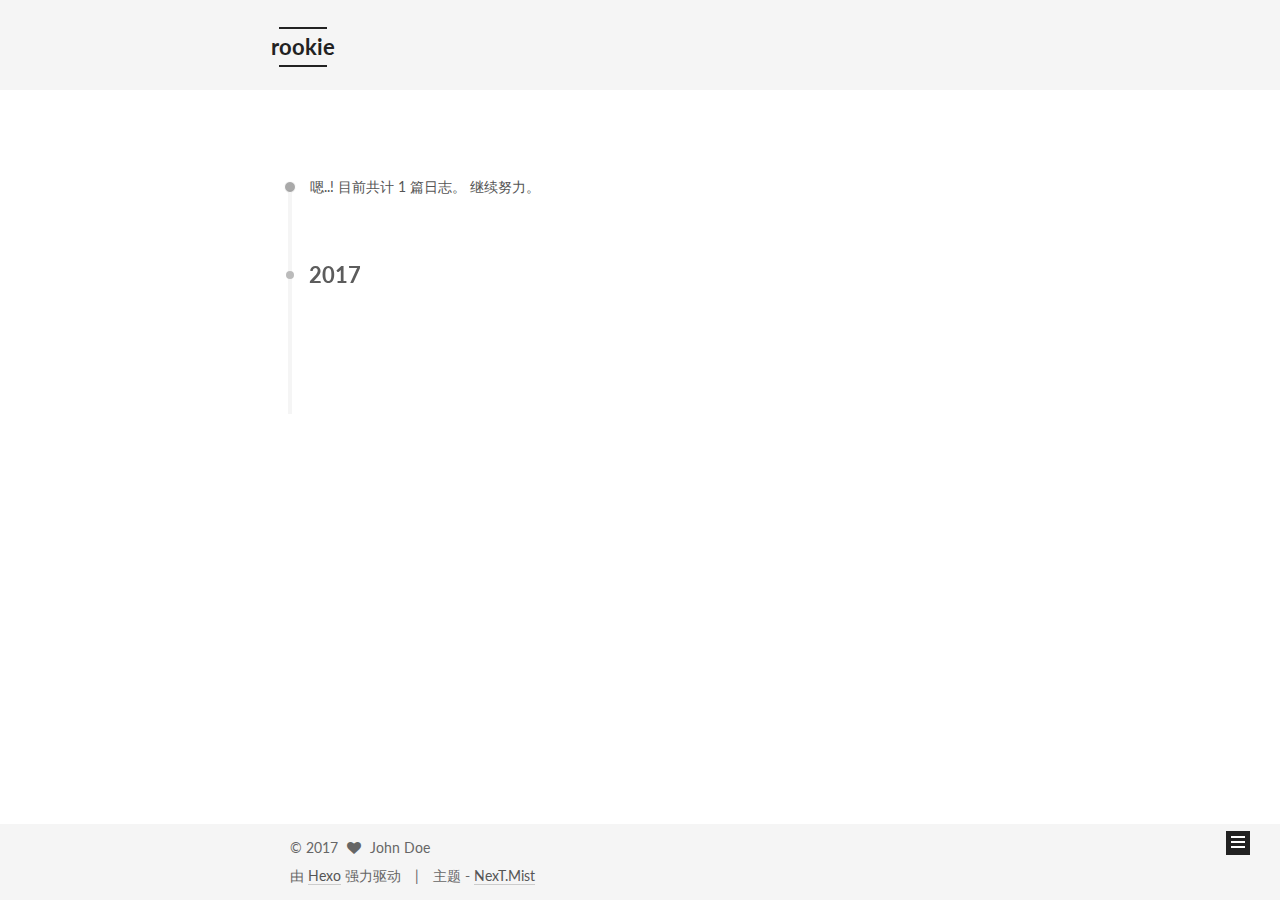
==== archives/index.html @ 3cd1ba54 "Site updated: 2017-05-08 14:01:56" ====
<!doctype html>



  


<html class="theme-next mist use-motion" lang="zh-Hans">
<head>
  <meta charset="UTF-8"/>
<meta http-equiv="X-UA-Compatible" content="IE=edge" />
<meta name="viewport" content="width=device-width, initial-scale=1, maximum-scale=1"/>






<meta http-equiv="Cache-Control" content="no-transform" />
<meta http-equiv="Cache-Control" content="no-siteapp" />















  
  
  <link href="/lib/fancybox/source/jquery.fancybox.css?v=2.1.5" rel="stylesheet" type="text/css" />




  
  
  
  

  
    
    
  

  

  

  

  

  
    
    
    <link href="//fonts.googleapis.com/css?family=Lato:300,300italic,400,400italic,700,700italic&subset=latin,latin-ext" rel="stylesheet" type="text/css">
  






<link href="/lib/font-awesome/css/font-awesome.min.css?v=4.6.2" rel="stylesheet" type="text/css" />

<link href="/css/main.css?v=5.1.1" rel="stylesheet" type="text/css" />


  <meta name="keywords" content="Hexo, NexT" />





  <link rel="alternate" href="/atom.xml" title="rookie" type="application/atom+xml" />




  <link rel="shortcut icon" type="image/x-icon" href="/favicon.ico?v=5.1.1" />






<meta name="description" content="我不怕千万人阻挡 只怕自己投降">
<meta property="og:type" content="website">
<meta property="og:title" content="rookie">
<meta property="og:url" content="http://yoursite.com/archives/index.html">
<meta property="og:site_name" content="rookie">
<meta property="og:description" content="我不怕千万人阻挡 只怕自己投降">
<meta name="twitter:card" content="summary">
<meta name="twitter:title" content="rookie">
<meta name="twitter:description" content="我不怕千万人阻挡 只怕自己投降">



<script type="text/javascript" id="hexo.configurations">
  var NexT = window.NexT || {};
  var CONFIG = {
    root: '/',
    scheme: 'Mist',
    sidebar: {"position":"left","display":"hide","offset":12,"offset_float":0,"b2t":false,"scrollpercent":false},
    fancybox: true,
    motion: true,
    duoshuo: {
      userId: '0',
      author: '博主'
    },
    algolia: {
      applicationID: '',
      apiKey: '',
      indexName: '',
      hits: {"per_page":10},
      labels: {"input_placeholder":"Search for Posts","hits_empty":"We didn't find any results for the search: ${query}","hits_stats":"${hits} results found in ${time} ms"}
    }
  };
</script>



  <link rel="canonical" href="http://yoursite.com/archives/"/>





  <title>归档 | rookie</title>
</head>

<body itemscope itemtype="http://schema.org/WebPage" lang="zh-Hans">

  





  <script type="text/javascript">
    var _hmt = _hmt || [];
    (function() {
      var hm = document.createElement("script");
      hm.src = "https://hm.baidu.com/hm.js?5aa5ee88dd1a7ecd9ba5b6e9e3885d38";
      var s = document.getElementsByTagName("script")[0];
      s.parentNode.insertBefore(hm, s);
    })();
  </script>










  
  
    
  

  <div class="container sidebar-position-left  page-archive  ">
    <div class="headband"></div>

    <header id="header" class="header" itemscope itemtype="http://schema.org/WPHeader">
      <div class="header-inner"><div class="site-brand-wrapper">
  <div class="site-meta ">
    

    <div class="custom-logo-site-title">
      <a href="/"  class="brand" rel="start">
        <span class="logo-line-before"><i></i></span>
        <span class="site-title">rookie</span>
        <span class="logo-line-after"><i></i></span>
      </a>
    </div>
      
        <p class="site-subtitle">梦想</p>
      
  </div>

  <div class="site-nav-toggle">
    <button>
      <span class="btn-bar"></span>
      <span class="btn-bar"></span>
      <span class="btn-bar"></span>
    </button>
  </div>
</div>

<nav class="site-nav">
  

  
    <ul id="menu" class="menu">
      
        
        <li class="menu-item menu-item-home">
          <a href="/" rel="section">
            
              <i class="menu-item-icon fa fa-fw fa-home"></i> <br />
            
            首页
          </a>
        </li>
      
        
        <li class="menu-item menu-item-archives">
          <a href="/archives" rel="section">
            
              <i class="menu-item-icon fa fa-fw fa-archive"></i> <br />
            
            归档
          </a>
        </li>
      
        
        <li class="menu-item menu-item-tags">
          <a href="/tags" rel="section">
            
              <i class="menu-item-icon fa fa-fw fa-tags"></i> <br />
            
            标签
          </a>
        </li>
      

      
    </ul>
  

  
</nav>



 </div>
    </header>

    <main id="main" class="main">
      <div class="main-inner">
        <div class="content-wrap">
          <div id="content" class="content">
            

  <section id="posts" class="posts-collapse">
    <span class="archive-move-on"></span>

    <span class="archive-page-counter">
      
      
      
        
      
      嗯..! 目前共计 1 篇日志。 继续努力。
    </span>

    

      
      
      

      
        
        <div class="collection-title">
          <h2 class="archive-year motion-element" id="archive-year-2017">2017</h2>
        </div>
      
      

      

  <article class="post post-type-normal" itemscope itemtype="http://schema.org/Article">
    <header class="post-header">

      <h2 class="post-title">
        
            <a class="post-title-link" href="/2017/04/29/hello-world/" itemprop="url">
              
                <span itemprop="name">Hello World</span>
              
            </a>
        
      </h2>

      <div class="post-meta">
        <time class="post-time" itemprop="dateCreated"
              datetime="2017-04-29T19:16:16+08:00"
              content="2017-04-29" >
          04-29
        </time>
      </div>

    </header>
  </article>



    

  </section>

  



          </div>
          


          

        </div>
        
          
  
  <div class="sidebar-toggle">
    <div class="sidebar-toggle-line-wrap">
      <span class="sidebar-toggle-line sidebar-toggle-line-first"></span>
      <span class="sidebar-toggle-line sidebar-toggle-line-middle"></span>
      <span class="sidebar-toggle-line sidebar-toggle-line-last"></span>
    </div>
  </div>

  <aside id="sidebar" class="sidebar">
    <div class="sidebar-inner">

      

      

      <section class="site-overview sidebar-panel sidebar-panel-active">
        <div class="site-author motion-element" itemprop="author" itemscope itemtype="http://schema.org/Person">
          <img class="site-author-image" itemprop="image"
               src="http://p1.so.qhimgs1.com/t012a96c7b2181b101d.jpg"
               alt="John Doe" />
          <p class="site-author-name" itemprop="name">John Doe</p>
           
              <p class="site-description motion-element" itemprop="description">我不怕千万人阻挡 只怕自己投降</p>
          
        </div>
        <nav class="site-state motion-element">

          
            <div class="site-state-item site-state-posts">
              <a href="/archives">
                <span class="site-state-item-count">1</span>
                <span class="site-state-item-name">日志</span>
              </a>
            </div>
          

          

          

        </nav>

        
          <div class="feed-link motion-element">
            <a href="/atom.xml" rel="alternate">
              <i class="fa fa-rss"></i>
              RSS
            </a>
          </div>
        

        <div class="links-of-author motion-element">
          
            
              <span class="links-of-author-item">
                <a href="https://github.com/Mr-Luote/myBlog" target="_blank" title="GitHub">
                  
                    <i class="fa fa-fw fa-github"></i>
                  
                  GitHub
                </a>
              </span>
            
              <span class="links-of-author-item">
                <a href="https://www.zhihu.com/people/luo-da-da-you-mo/activities" target="_blank" title="知乎">
                  
                    <i class="fa fa-fw fa-globe"></i>
                  
                  知乎
                </a>
              </span>
            
              <span class="links-of-author-item">
                <a href="http://tieba.baidu.com/home/main?un=enjoyngh&fr=index&red_tag=z1964553784" target="_blank" title="贴吧">
                  
                    <i class="fa fa-fw fa-globe"></i>
                  
                  贴吧
                </a>
              </span>
            
          
        </div>

        
        

        
        

        


      </section>

      

      

    </div>
  </aside>


        
      </div>
    </main>

    <footer id="footer" class="footer">
      <div class="footer-inner">
        <div class="copyright" >
  
  &copy; 
  <span itemprop="copyrightYear">2017</span>
  <span class="with-love">
    <i class="fa fa-heart"></i>
  </span>
  <span class="author" itemprop="copyrightHolder">John Doe</span>
</div>


<div class="powered-by">
  由 <a class="theme-link" href="https://hexo.io">Hexo</a> 强力驱动
</div>

<div class="theme-info">
  主题 -
  <a class="theme-link" href="https://github.com/iissnan/hexo-theme-next">
    NexT.Mist
  </a>
</div>


        

        
      </div>
    </footer>

    
      <div class="back-to-top">
        <i class="fa fa-arrow-up"></i>
        
      </div>
    

  </div>

  

<script type="text/javascript">
  if (Object.prototype.toString.call(window.Promise) !== '[object Function]') {
    window.Promise = null;
  }
</script>









  












  
  <script type="text/javascript" src="/lib/jquery/index.js?v=2.1.3"></script>

  
  <script type="text/javascript" src="/lib/fastclick/lib/fastclick.min.js?v=1.0.6"></script>

  
  <script type="text/javascript" src="/lib/jquery_lazyload/jquery.lazyload.js?v=1.9.7"></script>

  
  <script type="text/javascript" src="/lib/velocity/velocity.min.js?v=1.2.1"></script>

  
  <script type="text/javascript" src="/lib/velocity/velocity.ui.min.js?v=1.2.1"></script>

  
  <script type="text/javascript" src="/lib/fancybox/source/jquery.fancybox.pack.js?v=2.1.5"></script>


  


  <script type="text/javascript" src="/js/src/utils.js?v=5.1.1"></script>

  <script type="text/javascript" src="/js/src/motion.js?v=5.1.1"></script>



  
  

  
  
    <script type="text/javascript" id="motion.page.archive">
      $('.archive-year').velocity('transition.slideLeftIn');
    </script>
  


  


  <script type="text/javascript" src="/js/src/bootstrap.js?v=5.1.1"></script>



  


  




	





  





  





  






  





  

  

  

  

  

</body>
</html>
---- css/main.css ----
/* normalize.css v3.0.2 | MIT License | git.io/normalize */
html {
  font-family: sans-serif; /* 1 */
  -ms-text-size-adjust: 100%; /* 2 */
  -webkit-text-size-adjust: 100%; /* 2 */
}
body {
  margin: 0;
}
article,
aside,
details,
figcaption,
figure,
footer,
header,
hgroup,
main,
menu,
nav,
section,
summary {
  display: block;
}
audio,
canvas,
progress,
video {
  display: inline-block; /* 1 */
  vertical-align: baseline; /* 2 */
}
audio:not([controls]) {
  display: none;
  height: 0;
}
[hidden],
template {
  display: none;
}
a {
  background-color: transparent;
}
a:active,
a:hover {
  outline: 0;
}
abbr[title] {
  border-bottom: 1px dotted;
}
b,
strong {
  font-weight: bold;
}
dfn {
  font-style: italic;
}
h1 {
  font-size: 2em;
  margin: 0.67em 0;
}
mark {
  background: #ff0;
  color: #000;
}
small {
  font-size: 80%;
}
sub,
sup {
  font-size: 75%;
  line-height: 0;
  position: relative;
  vertical-align: baseline;
}
sup {
  top: -0.5em;
}
sub {
  bottom: -0.25em;
}
img {
  border: 0;
}
svg:not(:root) {
  overflow: hidden;
}
figure {
  margin: 1em 40px;
}
hr {
  -moz-box-sizing: content-box;
  box-sizing: content-box;
  height: 0;
}
pre {
  overflow: auto;
}
code,
kbd,
pre,
samp {
  font-family: monospace, monospace;
  font-size: 1em;
}
button,
input,
optgroup,
select,
textarea {
  color: inherit; /* 1 */
  font: inherit; /* 2 */
  margin: 0; /* 3 */
}
button {
  overflow: visible;
}
button,
select {
  text-transform: none;
}
button,
html input[type="button"],
input[type="reset"],
input[type="submit"] {
  -webkit-appearance: button; /* 2 */
  cursor: pointer; /* 3 */
}
button[disabled],
html input[disabled] {
  cursor: default;
}
button::-moz-focus-inner,
input::-moz-focus-inner {
  border: 0;
  padding: 0;
}
input {
  line-height: normal;
}
input[type="checkbox"],
input[type="radio"] {
  box-sizing: border-box; /* 1 */
  padding: 0; /* 2 */
}
input[type="number"]::-webkit-inner-spin-button,
input[type="number"]::-webkit-outer-spin-button {
  height: auto;
}
input[type="search"] {
  -webkit-appearance: textfield; /* 1 */
  -moz-box-sizing: content-box;
  -webkit-box-sizing: content-box; /* 2 */
  box-sizing: content-box;
}
input[type="search"]::-webkit-search-cancel-button,
input[type="search"]::-webkit-search-decoration {
  -webkit-appearance: none;
}
fieldset {
  border: 1px solid #c0c0c0;
  margin: 0 2px;
  padding: 0.35em 0.625em 0.75em;
}
legend {
  border: 0; /* 1 */
  padding: 0; /* 2 */
}
textarea {
  overflow: auto;
}
optgroup {
  font-weight: bold;
}
table {
  border-collapse: collapse;
  border-spacing: 0;
}
td,
th {
  padding: 0;
}
::selection {
  background: #262a30;
  color: #fff;
}
body {
  position: relative;
  font-family: 'Lato', "PingFang SC", "Microsoft YaHei", sans-serif;
  font-size: 14px;
  line-height: 2;
  color: #555;
  background: #fff;
}
@media (max-width: 767px) {
  body {
    padding-right: 0 !important;
  }
}
@media (min-width: 768px) and (max-width: 991px) {
  body {
    padding-right: 0 !important;
  }
}
@media (min-width: 1600px) {
  body {
    font-size: 16px;
  }
}
h1,
h2,
h3,
h4,
h5,
h6 {
  margin: 0;
  padding: 0;
  font-weight: bold;
  line-height: 1.5;
  font-family: 'Lato', "PingFang SC", "Microsoft YaHei", sans-serif;
}
h2,
h3,
h4,
h5,
h6 {
  margin: 20px 0 15px;
}
h1 {
  font-size: 24px;
}
@media (max-width: 767px) {
  h1 {
    font-size: 20px;
  }
}
h2 {
  font-size: 22px;
}
@media (max-width: 767px) {
  h2 {
    font-size: 18px;
  }
}
h3 {
  font-size: 20px;
}
@media (max-width: 767px) {
  h3 {
    font-size: 16px;
  }
}
h4 {
  font-size: 18px;
}
@media (max-width: 767px) {
  h4 {
    font-size: 14px;
  }
}
h5 {
  font-size: 16px;
}
@media (max-width: 767px) {
  h5 {
    font-size: 12px;
  }
}
h6 {
  font-size: 14px;
}
@media (max-width: 767px) {
  h6 {
    font-size: 10px;
  }
}
p {
  margin: 0 0 25px 0;
}
a {
  color: #555;
  text-decoration: none;
  border-bottom: 1px solid #999;
  word-wrap: break-word;
}
a:hover {
  color: #222;
  border-bottom-color: #222;
}
blockquote {
  margin: 0;
  padding: 0;
}
img {
  display: block;
  margin: auto;
  max-width: 100%;
  height: auto;
}
hr {
  margin: 40px 0;
  height: 3px;
  border: none;
  background-color: #ddd;
  background-image: repeating-linear-gradient(-45deg, #fff, #fff 4px, transparent 4px, transparent 8px);
}
blockquote {
  padding: 0 15px;
  color: #666;
  border-left: 4px solid #ddd;
}
blockquote cite::before {
  content: "-";
  padding: 0 5px;
}
dt {
  font-weight: 700;
}
dd {
  margin: 0;
  padding: 0;
}
.text-left {
  text-align: left;
}
.text-center {
  text-align: center;
}
.text-right {
  text-align: right;
}
.text-justify {
  text-align: justify;
}
.text-nowrap {
  white-space: nowrap;
}
.text-lowercase {
  text-transform: lowercase;
}
.text-uppercase {
  text-transform: uppercase;
}
.text-capitalize {
  text-transform: capitalize;
}
.center-block {
  display: block;
  margin-left: auto;
  margin-right: auto;
}
.clearfix:before,
.clearfix:after {
  content: " ";
  display: table;
}
.clearfix:after {
  clear: both;
}
.pullquote {
  width: 45%;
}
.pullquote.left {
  float: left;
  margin-left: 5px;
  margin-right: 10px;
}
.pullquote.right {
  float: right;
  margin-left: 10px;
  margin-right: 5px;
}
.affix.affix.affix {
  position: fixed;
}
.translation {
  margin-top: -20px;
  font-size: 14px;
  color: #999;
}
.scrollbar-measure {
  width: 100px;
  height: 100px;
  overflow: scroll;
  position: absolute;
  top: -9999px;
}
.use-motion .motion-element {
  opacity: 0;
}
table {
  margin: 20px 0;
  width: 100%;
  border-collapse: collapse;
  border-spacing: 0;
  border: 1px solid #ddd;
  font-size: 14px;
  table-layout: fixed;
  word-wrap: break-all;
}
table>tbody>tr:nth-of-type(odd) {
  background-color: #f9f9f9;
}
table>tbody>tr:hover {
  background-color: #f5f5f5;
}
caption,
th,
td {
  padding: 8px;
  text-align: left;
  vertical-align: middle;
  font-weight: normal;
}
th,
td {
  border-bottom: 3px solid #ddd;
  border-right: 1px solid #eee;
}
th {
  padding-bottom: 10px;
  font-weight: 700;
}
td {
  border-bottom-width: 1px;
}
html,
body {
  height: 100%;
}
.container {
  position: relative;
  min-height: 100%;
}
.header-inner {
  margin: 0 auto;
  padding: 100px 0 70px;
  width: 700px;
}
@media (min-width: 1600px) {
  .container .header-inner {
    width: 900px;
  }
}
.main {
  padding-bottom: 150px;
}
.main-inner {
  margin: 0 auto;
  width: 700px;
}
@media (min-width: 1600px) {
  .container .main-inner {
    width: 900px;
  }
}
.footer {
  position: absolute;
  left: 0;
  bottom: 0;
  width: 100%;
  min-height: 50px;
}
.footer-inner {
  box-sizing: border-box;
  margin: 20px auto;
  width: 700px;
}
@media (min-width: 1600px) {
  .container .footer-inner {
    width: 900px;
  }
}
pre,
.highlight {
  overflow: auto;
  margin: 20px 0;
  padding: 0;
  font-size: 13px;
  color: #c5c8c6;
  background: #1d1f21;
  line-height: 1.6;
}
pre,
code {
  font-family: consolas, Menlo, "PingFang SC", "Microsoft YaHei", monospace;
}
code {
  padding: 2px 4px;
  word-wrap: break-word;
  color: #555;
  background: #eee;
  border-radius: 3px;
  font-size: 13px;
}
pre code {
  padding: 0;
  color: #c5c8c6;
  background: none;
  text-shadow: none;
}
.highlight {
  border-radius: 1px;
}
.highlight pre {
  border: none;
  margin: 0;
  padding: 10px 0;
}
.highlight table {
  margin: 0;
  width: auto;
  border: none;
}
.highlight td {
  border: none;
  padding: 0;
}
.highlight figcaption {
  font-size: 1em;
  color: #c5c8c6;
  line-height: 1em;
  margin-bottom: 1em;
}
.highlight figcaption:before,
.highlight figcaption:after {
  content: " ";
  display: table;
}
.highlight figcaption:after {
  clear: both;
}
.highlight figcaption a {
  float: right;
  color: #c5c8c6;
}
.highlight figcaption a:hover {
  border-bottom-color: #c5c8c6;
}
.highlight .gutter pre {
  padding-left: 10px;
  padding-right: 10px;
  color: #888f96;
  text-align: right;
  background-color: #000;
}
.highlight .code pre {
  width: 100%;
  padding-left: 10px;
  padding-right: 10px;
  background-color: #1d1f21;
}
.highlight .line {
  height: 20px;
}
.gutter {
  -webkit-user-select: none;
  -moz-user-select: none;
  -ms-user-select: none;
  user-select: none;
}
.gist table {
  width: auto;
}
.gist table td {
  border: none;
}
pre .deletion {
  background: #008000;
}
pre .addition {
  background: #800000;
}
pre .meta {
  color: #b294bb;
}
pre .comment {
  color: #969896;
}
pre .variable,
pre .attribute,
pre .tag,
pre .regexp,
pre .ruby .constant,
pre .xml .tag .title,
pre .xml .pi,
pre .xml .doctype,
pre .html .doctype,
pre .css .id,
pre .css .class,
pre .css .pseudo {
  color: #c66;
}
pre .number,
pre .preprocessor,
pre .built_in,
pre .literal,
pre .params,
pre .constant,
pre .command {
  color: #de935f;
}
pre .ruby .class .title,
pre .css .rules .attribute,
pre .string,
pre .value,
pre .inheritance,
pre .header,
pre .ruby .symbol,
pre .xml .cdata,
pre .special,
pre .number,
pre .formula {
  color: #b5bd68;
}
pre .title,
pre .css .hexcolor {
  color: #8abeb7;
}
pre .function,
pre .python .decorator,
pre .python .title,
pre .ruby .function .title,
pre .ruby .title .keyword,
pre .perl .sub,
pre .javascript .title,
pre .coffeescript .title {
  color: #81a2be;
}
pre .keyword,
pre .javascript .function {
  color: #b294bb;
}
.full-image.full-image.full-image {
  border: none;
  max-width: 100%;
  width: auto;
  margin: 20px auto;
}
@media (min-width: 992px) {
  .full-image.full-image.full-image {
    max-width: none;
    width: 110%;
    margin: 25px -5%;
  }
}
.blockquote-center,
.page-home .post-type-quote blockquote,
.page-post-detail .post-type-quote blockquote {
  position: relative;
  margin: 40px 0;
  padding: 0;
  border-left: none;
  text-align: center;
}
.blockquote-center::before,
.page-home .post-type-quote blockquote::before,
.page-post-detail .post-type-quote blockquote::before,
.blockquote-center::after,
.page-home .post-type-quote blockquote::after,
.page-post-detail .post-type-quote blockquote::after {
  position: absolute;
  content: ' ';
  display: block;
  width: 100%;
  height: 24px;
  opacity: 0.2;
  background-repeat: no-repeat;
  background-position: 0 -6px;
  background-size: 22px 22px;
}
.blockquote-center::before,
.page-home .post-type-quote blockquote::before,
.page-post-detail .post-type-quote blockquote::before {
  top: -20px;
  background-image: url("../images/quote-l.svg");
  border-top: 1px solid #ccc;
}
.blockquote-center::after,
.page-home .post-type-quote blockquote::after,
.page-post-detail .post-type-quote blockquote::after {
  bottom: -20px;
  background-image: url("../images/quote-r.svg");
  border-bottom: 1px solid #ccc;
  background-position: 100% 8px;
}
.blockquote-center p,
.page-home .post-type-quote blockquote p,
.page-post-detail .post-type-quote blockquote p,
.blockquote-center div,
.page-home .post-type-quote blockquote div,
.page-post-detail .post-type-quote blockquote div {
  text-align: center;
}
.post .post-body .group-picture img {
  box-sizing: border-box;
  padding: 0 3px;
  border: none;
}
.post .group-picture-row {
  overflow: hidden;
  margin-top: 6px;
}
.post .group-picture-row:first-child {
  margin-top: 0;
}
.post .group-picture-column {
  float: left;
}
.page-post-detail .post-body .group-picture-column {
  float: none;
  margin-top: 10px;
  width: auto !important;
}
.page-post-detail .post-body .group-picture-column img {
  margin: 0 auto;
}
.page-archive .group-picture-container {
  overflow: hidden;
}
.page-archive .group-picture-row {
  float: left;
}
.page-archive .group-picture-row:first-child {
  margin-top: 6px;
}
.page-archive .group-picture-column {
  max-width: 150px;
  max-height: 150px;
}
.note {
  padding: 20px;
  margin: 20px 0;
  border: 1px solid #eee;
  border-left-width: 5px;
  border-radius: 3px;
}
.note h2,
.note h3,
.note h4,
.note h5,
.note h6 {
  margin-top: 0;
  margin-bottom: 5px;
}
.note p:last-child {
  margin-bottom: 0;
}
.note code {
  border-radius: 3px;
}
.note+.note {
  margin-top: -5px;
}
.default {
  border-left-color: #777;
}
.default h2,
.default h3,
.default h4,
.default h5,
.default h6 {
  color: #777;
}
.primary {
  border-left-color: #428bca;
}
.primary h2,
.primary h3,
.primary h4,
.primary h5,
.primary h6 {
  color: #428bca;
}
.success {
  border-left-color: #5cb85c;
}
.success h2,
.success h3,
.success h4,
.success h5,
.success h6 {
  color: #5cb85c;
}
.danger {
  border-left-color: #d9534f;
}
.danger h2,
.danger h3,
.danger h4,
.danger h5,
.danger h6 {
  color: #d9534f;
}
.warning {
  border-left-color: #f0ad4e;
}
.warning h2,
.warning h3,
.warning h4,
.warning h5,
.warning h6 {
  color: #f0ad4e;
}
.info {
  border-left-color: #5bc0de;
}
.info h2,
.info h3,
.info h4,
.info h5,
.info h6 {
  color: #5bc0de;
}
.btn {
  display: inline-block;
  padding: 0 20px;
  font-size: 14px;
  color: #fff;
  background: #222;
  border: 2px solid #222;
  text-decoration: none;
  border-radius: 0;
  transition-property: background-color;
  transition-duration: 0.2s;
  transition-timing-function: ease-in-out;
  transition-delay: 0s;
}
.btn:hover,
.post-button .btn:hover {
  border-color: #222;
  color: #222;
  background: #fff;
}
.btn-bar {
  display: block;
  width: 22px;
  height: 2px;
  background: #555;
  border-radius: 1px;
}
.btn-bar+.btn-bar {
  margin-top: 4px;
}
.pagination {
  margin: 120px 0 40px;
  text-align: center;
  border-top: 1px solid #eee;
}
.page-number-basic,
.pagination .prev,
.pagination .next,
.pagination .page-number,
.pagination .space {
  display: inline-block;
  position: relative;
  top: -1px;
  margin: 0 10px;
  padding: 0 10px;
  line-height: 30px;
}
@media (max-width: 767px) {
  .page-number-basic,
  .pagination .prev,
  .pagination .next,
  .pagination .page-number,
  .pagination .space {
    margin: 0 5px;
  }
}
.pagination .prev,
.pagination .next,
.pagination .page-number {
  border-bottom: 0;
  border-top: 1px solid #eee;
  transition-property: border-color;
  transition-duration: 0.2s;
  transition-timing-function: ease-in-out;
  transition-delay: 0s;
}
.pagination .prev:hover,
.pagination .next:hover,
.pagination .page-number:hover {
  border-top-color: #222;
}
.pagination .space {
  padding: 0;
  margin: 0;
}
.pagination .prev {
  margin-left: 0;
}
.pagination .next {
  margin-right: 0;
}
.pagination .page-number.current {
  color: #fff;
  background: #ccc;
  border-top-color: #ccc;
}
@media (max-width: 767px) {
  .pagination {
    border-top: none;
  }
  .pagination .prev,
  .pagination .next,
  .pagination .page-number {
    margin-bottom: 10px;
    border-top: 0;
    border-bottom: 1px solid #eee;
  }
  .pagination .prev:hover,
  .pagination .next:hover,
  .pagination .page-number:hover {
    border-bottom-color: #222;
  }
}
.comments {
  margin: 60px 20px 0;
}
.tag-cloud {
  text-align: center;
}
.tag-cloud a {
  display: inline-block;
  margin: 10px;
}
.back-to-top {
  box-sizing: border-box;
  position: fixed;
  bottom: -100px;
  right: 30px;
  z-index: 1050;
  padding: 0 6px;
  width: 24px;
  background: #222;
  font-size: 12px;
  opacity: 1;
  color: #fff;
  cursor: pointer;
  text-align: center;
  -webkit-transform: translateZ(0);
  transition-property: bottom;
  transition-duration: 0.2s;
  transition-timing-function: ease-in-out;
  transition-delay: 0s;
}
@media (max-width: 767px) {
  .back-to-top {
    display: none;
  }
}
@media (min-width: 768px) and (max-width: 991px) {
  .back-to-top {
    display: none;
  }
}
.back-to-top.back-to-top-on {
  bottom: 19px;
}
.header {
  background: transparent;
}
.header-inner {
  position: relative;
}
.headband {
  height: 3px;
  background: #222;
}
.site-meta {
  margin: 0;
  text-align: left;
}
@media (max-width: 767px) {
  .site-meta {
    text-align: center;
  }
}
.brand {
  position: relative;
  display: inline-block;
  padding: 0 40px;
  color: #222;
  background: #222;
  border-bottom: none;
}
.brand:hover {
  color: #222;
}
.logo {
  display: inline-block;
  margin-right: 5px;
  line-height: 36px;
  vertical-align: top;
}
.site-title {
  display: inline-block;
  vertical-align: top;
  line-height: 36px;
  font-size: 20px;
  font-weight: normal;
  font-family: 'Lato', "PingFang SC", "Microsoft YaHei", sans-serif;
}
.site-subtitle {
  margin-top: 10px;
  font-size: 13px;
  color: #999;
}
.use-motion .brand {
  opacity: 0;
}
.use-motion .logo,
.use-motion .site-title,
.use-motion .site-subtitle {
  opacity: 0;
  position: relative;
  top: -10px;
}
.site-nav-toggle {
  display: none;
  position: absolute;
  top: 10px;
  left: 10px;
}
@media (max-width: 767px) {
  .site-nav-toggle {
    display: block;
  }
}
.site-nav-toggle button {
  margin-top: 2px;
  padding: 9px 10px;
  background: transparent;
  border: none;
}
@media (max-width: 767px) {
  .site-nav {
    display: none;
    margin: 0 -10px;
    padding: 0 10px;
    clear: both;
    border-top: 1px solid #ddd;
  }
}
@media (min-width: 768px) and (max-width: 991px) {
  .site-nav {
    display: block !important;
  }
}
@media (min-width: 992px) {
  .site-nav {
    display: block !important;
  }
}
.menu {
  margin-top: 20px;
  padding-left: 0;
  text-align: center;
}
.menu .menu-item {
  display: inline-block;
  margin: 0 10px;
  list-style: none;
}
@media screen and (max-width: 767px) {
  .menu .menu-item {
    margin-top: 10px;
  }
}
.menu .menu-item a {
  display: block;
  font-size: 13px;
  line-height: inherit;
  border-bottom: 1px solid transparent;
  transition-property: border-color;
  transition-duration: 0.2s;
  transition-timing-function: ease-in-out;
  transition-delay: 0s;
}
.menu .menu-item a:hover {
  border-bottom-color: #222;
}
.menu .menu-item .fa {
  margin-right: 5px;
}
.use-motion .menu-item {
  opacity: 0;
}
.post-body {
  font-family: 'Lato', "PingFang SC", "Microsoft YaHei", sans-serif;
}
@media (max-width: 767px) {
  .post-body {
    word-break: break-word;
  }
}
.post-body .fancybox img {
  display: block !important;
  margin: 0 auto;
  cursor: pointer;
  cursor: zoom-in;
  cursor: -webkit-zoom-in;
}
.post-body .image-caption,
.post-body .figure .caption {
  margin: 10px auto 15px;
  text-align: center;
  font-size: 14px;
  color: #999;
  font-weight: bold;
  line-height: 1;
}
.post-sticky-flag {
  display: inline-block;
  font-size: 16px;
  -ms-transform: rotate(30deg);
  -webkit-transform: rotate(30deg);
  -moz-transform: rotate(30deg);
  -ms-transform: rotate(30deg);
  -o-transform: rotate(30deg);
  transform: rotate(30deg);
}
.posts-expand {
  padding-top: 40px;
}
@media (max-width: 767px) {
  .posts-expand {
    margin: 0 20px;
  }
  .post-body pre {
    padding: 10px;
  }
  .post-body pre .gutter pre {
    padding-right: 10px;
  }
  .post-body .highlight {
    margin-left: 0px;
    margin-right: 0px;
    padding: 0;
  }
  .post-body .highlight .gutter pre {
    padding-right: 10px;
  }
}
@media (min-width: 992px) {
  .posts-expand .post-body {
    text-align: justify;
  }
}
.posts-expand .post-body h2,
.posts-expand .post-body h3,
.posts-expand .post-body h4,
.posts-expand .post-body h5,
.posts-expand .post-body h6 {
  padding-top: 10px;
}
.posts-expand .post-body h2 .header-anchor,
.posts-expand .post-body h3 .header-anchor,
.posts-expand .post-body h4 .header-anchor,
.posts-expand .post-body h5 .header-anchor,
.posts-expand .post-body h6 .header-anchor {
  float: right;
  margin-left: 10px;
  color: #ccc;
  border-bottom-style: none;
  visibility: hidden;
}
.posts-expand .post-body h2 .header-anchor:hover,
.posts-expand .post-body h3 .header-anchor:hover,
.posts-expand .post-body h4 .header-anchor:hover,
.posts-expand .post-body h5 .header-anchor:hover,
.posts-expand .post-body h6 .header-anchor:hover {
  color: inherit;
}
.posts-expand .post-body h2:hover .header-anchor,
.posts-expand .post-body h3:hover .header-anchor,
.posts-expand .post-body h4:hover .header-anchor,
.posts-expand .post-body h5:hover .header-anchor,
.posts-expand .post-body h6:hover .header-anchor {
  visibility: visible;
}
.posts-expand .post-body ul li {
  list-style: circle;
}
.posts-expand .post-body img {
  box-sizing: border-box;
  margin: auto;
  padding: 3px;
  border: 1px solid #ddd;
}
.posts-expand .fancybox img {
  margin: 0 auto;
}
@media (max-width: 767px) {
  .posts-collapse {
    margin: 0 20px;
  }
  .posts-collapse .post-title,
  .posts-collapse .post-meta {
    display: block;
    width: auto;
    text-align: left;
  }
}
.posts-collapse {
  position: relative;
  z-index: 1010;
  margin-left: 0;
}
.posts-collapse::after {
  content: " ";
  position: absolute;
  top: 20px;
  left: 0;
  margin-left: -2px;
  width: 4px;
  height: 100%;
  background: #f5f5f5;
  z-index: -1;
}
@media (max-width: 767px) {
  .posts-collapse {
    margin: 0 20px;
  }
}
.posts-collapse .collection-title {
  position: relative;
  margin: 60px 0;
}
.posts-collapse .collection-title h2 {
  margin-left: 20px;
}
.posts-collapse .collection-title small {
  color: #bbb;
  margin-left: 5px;
}
.posts-collapse .collection-title::before {
  content: " ";
  position: absolute;
  left: 0;
  top: 50%;
  margin-left: -4px;
  margin-top: -4px;
  width: 8px;
  height: 8px;
  background: #bbb;
  border-radius: 50%;
}
.posts-collapse .post {
  margin: 30px 0;
}
.posts-collapse .post-header {
  position: relative;
  transition-duration: 0.2s;
  transition-timing-function: ease-in-out;
  transition-delay: 0s;
  transition-property: border;
  border-bottom: 1px dashed #ccc;
}
.posts-collapse .post-header::before {
  content: " ";
  position: absolute;
  left: 0;
  top: 12px;
  width: 6px;
  height: 6px;
  margin-left: -4px;
  background: #bbb;
  border-radius: 50%;
  border: 1px solid #fff;
  transition-duration: 0.2s;
  transition-timing-function: ease-in-out;
  transition-delay: 0s;
  transition-property: background;
}
.posts-collapse .post-header:hover {
  border-bottom-color: #666;
}
.posts-collapse .post-header:hover::before {
  background: #222;
}
.posts-collapse .post-meta {
  position: absolute;
  font-size: 12px;
  left: 20px;
  top: 5px;
}
.posts-collapse .post-comments-count {
  display: none;
}
.posts-collapse .post-title {
  margin-left: 60px;
  font-size: 16px;
  font-weight: normal;
  line-height: inherit;
}
.posts-collapse .post-title::after {
  margin-left: 3px;
  opacity: 0.6;
}
.posts-collapse .post-title a {
  color: #666;
  border-bottom: none;
}
.page-home .post-type-quote .post-header,
.page-post-detail .post-type-quote .post-header,
.page-home .post-type-quote .post-tags,
.page-post-detail .post-type-quote .post-tags {
  display: none;
}
.posts-expand .post-title {
  font-size: 26px;
  text-align: center;
  word-break: break-word;
  font-weight: 400;
}
@media (max-width: 767px) {
  .posts-expand .post-title {
    font-size: 22px;
  }
}
.posts-expand .post-title-link {
  display: inline-block;
  position: relative;
  color: #555;
  border-bottom: none;
  line-height: 1.2;
  vertical-align: top;
}
.posts-expand .post-title-link::before {
  content: "";
  position: absolute;
  width: 100%;
  height: 2px;
  bottom: 0;
  left: 0;
  background-color: #000;
  visibility: hidden;
  -webkit-transform: scaleX(0);
  -moz-transform: scaleX(0);
  -ms-transform: scaleX(0);
  -o-transform: scaleX(0);
  transform: scaleX(0);
  transition-duration: 0.2s;
  transition-timing-function: ease-in-out;
  transition-delay: 0s;
}
.posts-expand .post-title-link:hover::before {
  visibility: visible;
  -webkit-transform: scaleX(1);
  -moz-transform: scaleX(1);
  -ms-transform: scaleX(1);
  -o-transform: scaleX(1);
  transform: scaleX(1);
}
.posts-expand .post-title-link .fa {
  font-size: 16px;
}
.posts-expand .post-meta {
  margin: 3px 0 60px 0;
  color: #999;
  font-family: 'Lato', "PingFang SC", "Microsoft YaHei", sans-serif;
  font-size: 12px;
  text-align: center;
}
.posts-expand .post-meta .post-category-list {
  display: inline-block;
  margin: 0;
  padding: 3px;
}
.posts-expand .post-meta .post-category-list-link {
  color: #999;
}
.posts-expand .post-meta .post-description {
  font-size: 14px;
  margin-top: 2px;
}
.post-wordcount {
  display: inline-block;
}
.post-meta-divider {
  margin: 0 0.5em;
}
.post-meta-item-icon {
  margin-right: 3px;
}
@media (min-width: 768px) and (max-width: 991px) {
  .post-meta-item-icon {
    display: inline-block;
  }
}
@media (max-width: 767px) {
  .post-meta-item-icon {
    display: inline-block;
  }
}
@media (min-width: 768px) and (max-width: 991px) {
  .post-meta-item-text {
    display: none;
  }
}
@media (max-width: 767px) {
  .post-meta-item-text {
    display: none;
  }
}
@media (max-width: 767px) {
  .posts-expand .post-comments-count {
    display: none;
  }
}
.social-like {
  font-size: 14px;
  height: 20px;
  text-align: center;
  border-top: 1px solid #eee;
  padding-top: 9px;
  margin-top: 45px;
  display: flex;
  justify-content: center;
}
.vk_like {
  width: 85px;
  height: 21px;
  padding-top: 7px;
  align-self: center;
}
.fb_like {
  height: 30px;
  align-self: center;
}
.post-button {
  margin-top: 50px;
}
.post-button .btn {
  color: #555;
  font-size: 14px;
  background: transparent;
  border-radius: 0;
  line-height: 2;
  margin: 0 4px 8px 4px;
}
.post-button .fa-fw {
  width: 1.285714285714286em;
  text-align: left;
}
.posts-expand .post-tags {
  margin-top: 40px;
  text-align: center;
}
.posts-expand .post-tags a {
  display: inline-block;
  margin-right: 10px;
  font-size: 13px;
}
.post-nav {
  display: table;
  margin-top: 15px;
  width: 100%;
  border-top: 1px solid #eee;
}
.post-nav-divider {
  display: table-cell;
  width: 10%;
}
.post-nav-item {
  display: table-cell;
  padding: 10px 0 0 0;
  width: 45%;
  vertical-align: top;
}
.post-nav-item a {
  position: relative;
  display: block;
  line-height: 25px;
  font-size: 14px;
  color: #555;
  border-bottom: none;
}
.post-nav-item a:hover {
  color: #222;
  border-bottom: none;
}
.post-nav-item a:active {
  top: 2px;
}
.post-nav-item .fa {
  position: absolute;
  top: 8px;
  left: 0;
  font-size: 12px;
}
.post-nav-next a {
  padding-left: 15px;
}
.post-nav-prev {
  text-align: right;
}
.post-nav-prev a {
  padding-right: 15px;
}
.post-nav-prev .fa {
  right: 0;
  left: auto;
}
.posts-expand .post-eof {
  display: block;
  margin: 80px auto 60px;
  width: 8%;
  height: 1px;
  background: #ccc;
  text-align: center;
}
.post:last-child .post-eof.post-eof.post-eof {
  display: none;
}
.post-gallery {
  display: table;
  table-layout: fixed;
  width: 100%;
  border-collapse: separate;
}
.post-gallery-row {
  display: table-row;
}
.post-gallery .post-gallery-img {
  display: table-cell;
  text-align: center;
  vertical-align: middle;
  border: none;
}
.post-gallery .post-gallery-img img {
  max-width: 100%;
  max-height: 100%;
  border: none;
}
.fancybox-close,
.fancybox-close:hover {
  border: none;
}
.sidebar {
  position: fixed;
  right: 0;
  top: 0;
  bottom: 0;
  width: 0;
  z-index: 1040;
  box-shadow: inset 0 2px 6px #000;
  background: #222;
  -webkit-transform: translateZ(0);
}
.sidebar a {
  color: #999;
  border-bottom-color: #555;
}
.sidebar a:hover {
  color: #eee;
}
@media (min-width: 768px) and (max-width: 991px) {
  .sidebar {
    display: none !important;
  }
}
@media (max-width: 767px) {
  .sidebar {
    display: none !important;
  }
}
.sidebar-inner {
  position: relative;
  padding: 20px 10px;
  color: #999;
  text-align: center;
}
.sidebar-toggle {
  position: fixed;
  right: 30px;
  bottom: 45px;
  width: 14px;
  height: 14px;
  padding: 5px;
  background: #222;
  line-height: 0;
  z-index: 1050;
  cursor: pointer;
  -webkit-transform: translateZ(0);
}
@media (min-width: 768px) and (max-width: 991px) {
  .sidebar-toggle {
    display: none;
  }
}
@media (max-width: 767px) {
  .sidebar-toggle {
    display: none;
  }
}
.sidebar-toggle-line {
  position: relative;
  display: inline-block;
  vertical-align: top;
  height: 2px;
  width: 100%;
  background: #fff;
  margin-top: 3px;
}
.sidebar-toggle-line:first-child {
  margin-top: 0;
}
.site-author-image {
  display: block;
  margin: 0 auto;
  padding: 2px;
  max-width: 96px;
  height: auto;
  border: 2px solid #333;
}
.site-author-name {
  margin: 5px 0 0;
  text-align: center;
  color: #f5f5f5;
  font-weight: normal;
}
.site-description {
  margin-top: 5px;
  text-align: center;
  font-size: 14px;
  color: #999;
}
.site-state {
  overflow: hidden;
  line-height: 1.4;
  white-space: nowrap;
  text-align: center;
}
.site-state-item {
  display: inline-block;
  padding: 0 15px;
  border-left: 1px solid #333;
}
.site-state-item:first-child {
  border-left: none;
}
.site-state-item a {
  border-bottom: none;
}
.site-state-item-count {
  display: block;
  text-align: center;
  color: inherit;
  font-weight: 600;
  font-size: 18px;
}
.site-state-item-name {
  font-size: 13px;
  color: inherit;
}
.feed-link {
  margin-top: 20px;
}
.feed-link a {
  display: inline-block;
  padding: 0 15px;
  color: #fc6423;
  border: 1px solid #fc6423;
  border-radius: 4px;
}
.feed-link a i {
  color: #fc6423;
  font-size: 14px;
}
.feed-link a:hover {
  color: #fff;
  background: #fc6423;
}
.feed-link a:hover i {
  color: #fff;
}
.links-of-author {
  margin-top: 20px;
}
.links-of-author a {
  display: inline-block;
  vertical-align: middle;
  margin-right: 10px;
  margin-bottom: 10px;
  border-bottom-color: #555;
  font-size: 13px;
}
.links-of-author a:before {
  display: inline-block;
  vertical-align: middle;
  margin-right: 3px;
  content: " ";
  width: 4px;
  height: 4px;
  border-radius: 50%;
  background: #d1ff4a;
}
.links-of-blogroll {
  font-size: 13px;
}
.links-of-blogroll-title {
  margin-top: 20px;
  font-size: 14px;
  font-weight: 600;
}
.links-of-blogroll-list {
  margin: 0;
  padding: 0;
  list-style: none;
}
.links-of-blogroll-item {
  padding: 2px 10px;
}
.sidebar-nav {
  margin: 0 0 20px;
  padding-left: 0;
}
.sidebar-nav li {
  display: inline-block;
  cursor: pointer;
  border-bottom: 1px solid transparent;
  font-size: 14px;
  color: #555;
}
.sidebar-nav li:hover {
  color: #f5f5f5;
}
.page-post-detail .sidebar-nav-toc {
  padding: 0 5px;
}
.page-post-detail .sidebar-nav-overview {
  margin-left: 10px;
}
.sidebar-nav .sidebar-nav-active {
  color: #87daff;
  border-bottom-color: #87daff;
}
.sidebar-nav .sidebar-nav-active:hover {
  color: #87daff;
}
.sidebar-panel {
  display: none;
}
.sidebar-panel-active {
  display: block;
}
.post-toc-empty {
  font-size: 14px;
  color: #666;
}
.post-toc-wrap {
  overflow: hidden;
}
.post-toc {
  overflow: auto;
}
.post-toc ol {
  margin: 0;
  padding: 0 2px 5px 10px;
  text-align: left;
  list-style: none;
  font-size: 14px;
}
.post-toc ol > ol {
  padding-left: 0;
}
.post-toc ol a {
  transition-duration: 0.2s;
  transition-timing-function: ease-in-out;
  transition-delay: 0s;
  transition-property: all;
  color: #999;
  border-bottom-color: #555;
}
.post-toc ol a:hover {
  color: #ccc;
  border-bottom-color: #ccc;
}
.post-toc .nav-item {
  overflow: hidden;
  text-overflow: ellipsis;
  white-space: nowrap;
  line-height: 1.8;
}
.post-toc .nav .nav-child {
  display: none;
}
.post-toc .nav .active > .nav-child {
  display: block;
}
.post-toc .nav .active-current > .nav-child {
  display: block;
}
.post-toc .nav .active-current > .nav-child > .nav-item {
  display: block;
}
.post-toc .nav .active > a {
  color: #87daff;
  border-bottom-color: #87daff;
}
.post-toc .nav .active-current > a {
  color: #87daff;
}
.post-toc .nav .active-current > a:hover {
  color: #87daff;
}
.footer {
  font-size: 14px;
  color: #999;
}
.footer img {
  border: none;
}
.footer-inner {
  text-align: center;
}
.with-love {
  display: inline-block;
  margin: 0 5px;
}
.powered-by,
.theme-info {
  display: inline-block;
}
.powered-by {
  margin-right: 10px;
}
.powered-by::after {
  content: "|";
  padding-left: 10px;
}
.cc-license {
  margin-top: 10px;
  text-align: center;
}
.cc-license .cc-opacity {
  opacity: 0.7;
  border-bottom: none;
}
.cc-license .cc-opacity:hover {
  opacity: 0.9;
}
.cc-license img {
  display: inline-block;
}
.theme-next #ds-thread #ds-reset {
  color: #555;
}
.theme-next #ds-thread #ds-reset .ds-replybox {
  margin-bottom: 30px;
}
.theme-next #ds-thread #ds-reset .ds-replybox .ds-avatar,
.theme-next #ds-reset .ds-avatar img {
  box-shadow: none;
}
.theme-next #ds-thread #ds-reset .ds-textarea-wrapper {
  border-color: #c7d4e1;
  background: none;
  border-top-right-radius: 3px;
  border-top-left-radius: 3px;
}
.theme-next #ds-thread #ds-reset .ds-textarea-wrapper textarea {
  height: 60px;
}
.theme-next #ds-reset .ds-rounded-top {
  border-radius: 0;
}
.theme-next #ds-thread #ds-reset .ds-post-toolbar {
  box-sizing: border-box;
  border: 1px solid #c7d4e1;
  background: #f6f8fa;
}
.theme-next #ds-thread #ds-reset .ds-post-options {
  height: 40px;
  border: none;
  background: none;
}
.theme-next #ds-thread #ds-reset .ds-toolbar-buttons {
  top: 11px;
}
.theme-next #ds-thread #ds-reset .ds-sync {
  top: 5px;
}
.theme-next #ds-thread #ds-reset .ds-post-button {
  top: 4px;
  right: 5px;
  width: 90px;
  height: 30px;
  border: 1px solid #c5ced7;
  border-radius: 3px;
  background-image: linear-gradient(#fbfbfc, #f5f7f9);
  color: #60676d;
}
.theme-next #ds-thread #ds-reset .ds-post-button:hover {
  background-position: 0 -30px;
  color: #60676d;
}
.theme-next #ds-thread #ds-reset .ds-comments-info {
  padding: 10px 0;
}
.theme-next #ds-thread #ds-reset .ds-sort {
  display: none;
}
.theme-next #ds-thread #ds-reset li.ds-tab a.ds-current {
  border: none;
  background: #f6f8fa;
  color: #60676d;
}
.theme-next #ds-thread #ds-reset li.ds-tab a.ds-current:hover {
  background-color: #e9f0f7;
  color: #60676d;
}
.theme-next #ds-thread #ds-reset li.ds-tab a {
  border-radius: 2px;
  padding: 5px;
}
.theme-next #ds-thread #ds-reset .ds-login-buttons p {
  color: #999;
  line-height: 36px;
}
.theme-next #ds-thread #ds-reset .ds-login-buttons .ds-service-list li {
  height: 28px;
}
.theme-next #ds-thread #ds-reset .ds-service-list a {
  background: none;
  padding: 5px;
  border: 1px solid;
  border-radius: 3px;
  text-align: center;
}
.theme-next #ds-thread #ds-reset .ds-service-list a:hover {
  color: #fff;
  background: #666;
}
.theme-next #ds-thread #ds-reset .ds-service-list .ds-weibo {
  color: #fc9b00;
  border-color: #fc9b00;
}
.theme-next #ds-thread #ds-reset .ds-service-list .ds-weibo:hover {
  background: #fc9b00;
}
.theme-next #ds-thread #ds-reset .ds-service-list .ds-qq {
  color: #60a3ec;
  border-color: #60a3ec;
}
.theme-next #ds-thread #ds-reset .ds-service-list .ds-qq:hover {
  background: #60a3ec;
}
.theme-next #ds-thread #ds-reset .ds-service-list .ds-renren {
  color: #2e7ac4;
  border-color: #2e7ac4;
}
.theme-next #ds-thread #ds-reset .ds-service-list .ds-renren:hover {
  background: #2e7ac4;
}
.theme-next #ds-thread #ds-reset .ds-service-list .ds-douban {
  color: #37994c;
  border-color: #37994c;
}
.theme-next #ds-thread #ds-reset .ds-service-list .ds-douban:hover {
  background: #37994c;
}
.theme-next #ds-thread #ds-reset .ds-service-list .ds-kaixin {
  color: #fef20d;
  border-color: #fef20d;
}
.theme-next #ds-thread #ds-reset .ds-service-list .ds-kaixin:hover {
  background: #fef20d;
}
.theme-next #ds-thread #ds-reset .ds-service-list .ds-netease {
  color: #f00;
  border-color: #f00;
}
.theme-next #ds-thread #ds-reset .ds-service-list .ds-netease:hover {
  background: #f00;
}
.theme-next #ds-thread #ds-reset .ds-service-list .ds-sohu {
  color: #ffcb05;
  border-color: #ffcb05;
}
.theme-next #ds-thread #ds-reset .ds-service-list .ds-sohu:hover {
  background: #ffcb05;
}
.theme-next #ds-thread #ds-reset .ds-service-list .ds-baidu {
  color: #2831e0;
  border-color: #2831e0;
}
.theme-next #ds-thread #ds-reset .ds-service-list .ds-baidu:hover {
  background: #2831e0;
}
.theme-next #ds-thread #ds-reset .ds-service-list .ds-google {
  color: #166bec;
  border-color: #166bec;
}
.theme-next #ds-thread #ds-reset .ds-service-list .ds-google:hover {
  background: #166bec;
}
.theme-next #ds-thread #ds-reset .ds-service-list .ds-weixin {
  color: #00ce0d;
  border-color: #00ce0d;
}
.theme-next #ds-thread #ds-reset .ds-service-list .ds-weixin:hover {
  background: #00ce0d;
}
.theme-next #ds-thread #ds-reset .ds-service-list .ds-more-services {
  border: none;
}
.theme-next #ds-thread #ds-reset .ds-service-list .ds-more-services:hover {
  background: none;
}
.theme-next #ds-reset .duoshuo-ua-admin {
  display: inline-block;
  color: #f00;
}
.theme-next #ds-reset .duoshuo-ua-platform,
.theme-next #ds-reset .duoshuo-ua-browser {
  color: #ccc;
}
.theme-next #ds-reset .duoshuo-ua-platform .fa,
.theme-next #ds-reset .duoshuo-ua-browser .fa {
  display: inline-block;
  margin-right: 3px;
}
.theme-next #ds-reset .duoshuo-ua-separator {
  display: inline-block;
  margin-left: 5px;
}
.theme-next .this_ua {
  background-color: #ccc !important;
  border-radius: 4px;
  padding: 0 5px !important;
  margin: 1px 1px !important;
  border: 1px solid #bbb !important;
  color: #fff;
  display: inline-block !important;
}
.theme-next .this_ua.admin {
  background-color: #d9534f !important;
  border-color: #d9534f !important;
}
.theme-next .this_ua.platform.iOS,
.theme-next .this_ua.platform.Mac,
.theme-next .this_ua.platform.Windows {
  background-color: #39b3d7 !important;
  border-color: #46b8da !important;
}
.theme-next .this_ua.platform.Linux {
  background-color: #3a3a3a !important;
  border-color: #1f1f1f !important;
}
.theme-next .this_ua.platform.Android {
  background-color: #00c47d !important;
  border-color: #01b171 !important;
}
.theme-next .this_ua.browser.Mobile,
.theme-next .this_ua.browser.Chrome {
  background-color: #5cb85c !important;
  border-color: #4cae4c !important;
}
.theme-next .this_ua.browser.Firefox {
  background-color: #f0ad4e !important;
  border-color: #eea236 !important;
}
.theme-next .this_ua.browser.Maxthon,
.theme-next .this_ua.browser.IE {
  background-color: #428bca !important;
  border-color: #357ebd !important;
}
.theme-next .this_ua.browser.baidu,
.theme-next .this_ua.browser.UCBrowser,
.theme-next .this_ua.browser.Opera {
  background-color: #d9534f !important;
  border-color: #d43f3a !important;
}
.theme-next .this_ua.browser.Android,
.theme-next .this_ua.browser.QQBrowser {
  background-color: #78ace9 !important;
  border-color: #4cae4c !important;
}
.cloud-tie-wrapper img {
  display: inline-block;
}
.cloud-tie-wrapper .total-txt {
  font-size: 1em !important;
}
.cloud-tie-join-count .join-count {
  color: #555 !important;
  font-size: inherit !important;
  margin: 0 !important;
}
.post-spread {
  margin-top: 20px;
  text-align: center;
}
.jiathis_style {
  display: inline-block;
}
.jiathis_style a {
  border: none;
}
.fa {
  font-family: FontAwesome !important;
}
.post-spread {
  margin-top: 20px;
  text-align: center;
}
.bdshare-slide-button-box a {
  border: none;
}
.bdsharebuttonbox {
  display: inline-block;
}
.bdsharebuttonbox a {
  border: none;
}
.local-search-pop-overlay {
  position: fixed;
  width: 100%;
  height: 100%;
  top: 0;
  left: 0;
  z-index: 2080;
  background-color: rgba(0,0,0,0.3);
}
.local-search-popup {
  display: none;
  position: fixed;
  top: 10%;
  left: 50%;
  margin-left: -350px;
  width: 700px;
  height: 80%;
  padding: 0;
  background: #fff;
  color: #333;
  z-index: 9999;
  border-radius: 5px;
}
@media (max-width: 767px) {
  .local-search-popup {
    padding: 0;
    top: 0;
    left: 0;
    margin: 0;
    width: 100%;
    height: 100%;
    border-radius: 0;
  }
}
.local-search-popup ul.search-result-list {
  padding: 0;
  margin: 0 5px;
}
.local-search-popup p.search-result {
  border-bottom: 1px dashed #ccc;
  padding: 5px 0;
}
.local-search-popup a.search-result-title {
  font-weight: bold;
  font-size: 16px;
}
.local-search-popup .search-keyword {
  border-bottom: 1px dashed #f00;
  font-weight: bold;
  color: #f00;
}
.local-search-popup .local-search-header {
  padding: 5px;
  height: 36px;
  background: #f5f5f5;
  border-top-left-radius: 5px;
  border-top-right-radius: 5px;
}
.local-search-popup #local-search-result {
  overflow: auto;
  position: relative;
  padding: 5px 25px;
  height: calc(100% - 55px);
}
.local-search-popup .local-search-input-wrapper {
  display: inline-block;
  width: calc(100% - 90px);
  height: 36px;
  line-height: 36px;
  padding: 0 5px;
}
.local-search-popup .local-search-input-wrapper input {
  padding: 8px 0;
  height: 20px;
  display: block;
  width: 100%;
  outline: none;
  border: none;
  background: transparent;
  vertical-align: middle;
}
.local-search-popup .search-icon,
.local-search-popup .popup-btn-close {
  display: inline-block;
  font-size: 18px;
  color: #999;
  height: 36px;
  width: 18px;
  padding-left: 10px;
  padding-right: 10px;
}
.local-search-popup .search-icon {
  float: left;
}
.local-search-popup .popup-btn-close {
  border-left: 1px solid #eee;
  float: right;
  cursor: pointer;
}
.local-search-popup #no-result {
  position: absolute;
  left: 50%;
  top: 50%;
  -webkit-transform: translate(-50%, -50%);
  -webkit-transform: translate(-50%, -50%);
  -moz-transform: translate(-50%, -50%);
  -ms-transform: translate(-50%, -50%);
  -o-transform: translate(-50%, -50%);
  transform: translate(-50%, -50%);
  color: #ccc;
}
.site-uv,
.site-pv,
.page-pv {
  display: inline-block;
}
.site-uv .busuanzi-value,
.site-pv .busuanzi-value,
.page-pv .busuanzi-value {
  margin: 0 5px;
}
.site-uv {
  margin-right: 10px;
}
.site-uv::after {
  content: "|";
  padding-left: 10px;
}
.use-motion .post {
  opacity: 0;
}
.page-archive .archive-page-counter {
  position: relative;
  top: 3px;
  left: 20px;
}
@media (max-width: 767px) {
  .page-archive .archive-page-counter {
    top: 5px;
  }
}
.page-archive .posts-collapse .archive-move-on {
  position: absolute;
  top: 11px;
  left: 0;
  margin-left: -6px;
  width: 10px;
  height: 10px;
  opacity: 0.5;
  background: #555;
  border: 1px solid #fff;
  border-radius: 50%;
}
.category-all-page .category-all-title {
  text-align: center;
}
.category-all-page .category-all {
  margin-top: 20px;
}
.category-all-page .category-list {
  margin: 0;
  padding: 0;
  list-style: none;
}
.category-all-page .category-list-item {
  margin: 5px 10px;
}
.category-all-page .category-list-count {
  color: #bbb;
}
.category-all-page .category-list-count:before {
  display: inline;
  content: " (";
}
.category-all-page .category-list-count:after {
  display: inline;
  content: ") ";
}
.category-all-page .category-list-child {
  padding-left: 10px;
}
#schedule ul#event-list {
  padding-left: 30px;
}
#schedule ul#event-list hr {
  margin: 20px 0 45px 0 !important;
  background: #222;
}
#schedule ul#event-list hr:after {
  display: inline-block;
  content: 'NOW';
  background: #222;
  color: #fff;
  font-weight: bold;
  text-align: right;
  padding: 0 5px;
}
#schedule ul#event-list li.event {
  margin: 20px 0px;
  background: #f9f9f9;
  padding-left: 10px;
  min-height: 40px;
}
#schedule ul#event-list li.event h2.event-summary {
  margin: 0;
  padding-bottom: 3px;
}
#schedule ul#event-list li.event h2.event-summary:before {
  display: inline-block;
  font-family: FontAwesome;
  font-size: 8px;
  content: '\f111';
  vertical-align: middle;
  margin-right: 25px;
  color: #bbb;
}
#schedule ul#event-list li.event span.event-relative-time {
  display: inline-block;
  font-size: 12px;
  font-weight: 400;
  padding-left: 12px;
  color: #bbb;
}
#schedule ul#event-list li.event span.event-details {
  display: block;
  color: #bbb;
  margin-left: 56px;
  padding-top: 3px;
  padding-bottom: 6px;
  text-indent: -24px;
  line-height: 18px;
}
#schedule ul#event-list li.event span.event-details:before {
  text-indent: 0;
  display: inline-block;
  width: 14px;
  font-family: FontAwesome;
  text-align: center;
  margin-right: 9px;
  color: #bbb;
}
#schedule ul#event-list li.event span.event-details.event-location:before {
  content: '\f041';
}
#schedule ul#event-list li.event span.event-details.event-duration:before {
  content: '\f017';
}
#schedule ul#event-list li.event-past {
  background: #fcfcfc;
}
#schedule ul#event-list li.event-past > * {
  opacity: 0.6;
}
#schedule ul#event-list li.event-past h2.event-summary {
  color: #bbb;
}
#schedule ul#event-list li.event-past h2.event-summary:before {
  color: #dfdfdf;
}
#schedule ul#event-list li.event-now {
  background: #222;
  color: #fff;
  padding: 15px 0 15px 10px;
}
#schedule ul#event-list li.event-now h2.event-summary:before {
  -webkit-transform: scale(1.2);
  -moz-transform: scale(1.2);
  -ms-transform: scale(1.2);
  -o-transform: scale(1.2);
  transform: scale(1.2);
  color: #fff;
  animation: dot-flash 1s alternate infinite ease-in-out;
}
#schedule ul#event-list li.event-now * {
  color: #fff !important;
}
@-moz-keyframes dot-flash {
  from {
    opacity: 1;
    -webkit-transform: scale(1.1);
    -moz-transform: scale(1.1);
    -ms-transform: scale(1.1);
    -o-transform: scale(1.1);
    transform: scale(1.1);
  }
  to {
    opacity: 0;
    -webkit-transform: scale(1);
    -moz-transform: scale(1);
    -ms-transform: scale(1);
    -o-transform: scale(1);
    transform: scale(1);
  }
}
@-webkit-keyframes dot-flash {
  from {
    opacity: 1;
    -webkit-transform: scale(1.1);
    -moz-transform: scale(1.1);
    -ms-transform: scale(1.1);
    -o-transform: scale(1.1);
    transform: scale(1.1);
  }
  to {
    opacity: 0;
    -webkit-transform: scale(1);
    -moz-transform: scale(1);
    -ms-transform: scale(1);
    -o-transform: scale(1);
    transform: scale(1);
  }
}
@-o-keyframes dot-flash {
  from {
    opacity: 1;
    -webkit-transform: scale(1.1);
    -moz-transform: scale(1.1);
    -ms-transform: scale(1.1);
    -o-transform: scale(1.1);
    transform: scale(1.1);
  }
  to {
    opacity: 0;
    -webkit-transform: scale(1);
    -moz-transform: scale(1);
    -ms-transform: scale(1);
    -o-transform: scale(1);
    transform: scale(1);
  }
}
@keyframes dot-flash {
  from {
    opacity: 1;
    -webkit-transform: scale(1.1);
    -moz-transform: scale(1.1);
    -ms-transform: scale(1.1);
    -o-transform: scale(1.1);
    transform: scale(1.1);
  }
  to {
    opacity: 0;
    -webkit-transform: scale(1);
    -moz-transform: scale(1);
    -ms-transform: scale(1);
    -o-transform: scale(1);
    transform: scale(1);
  }
}
.page-post-detail .sidebar-toggle-line {
  background: #87daff;
}
.page-post-detail .comments {
  overflow: hidden;
}
h1,
h2,
h3,
h4,
h5,
h6 {
  margin: 20px 0 10px;
}
p {
  margin: 0 0 25px 0;
}
a {
  border-bottom-color: #ccc;
}
hr {
  margin: 20px 0;
  height: 2px;
}
.main-inner {
  margin-top: 80px;
}
.header {
  background: #f5f5f5;
}
.header-inner {
  padding: 25px 0 20px;
}
.header-inner:before,
.header-inner:after {
  content: " ";
  display: table;
}
.header-inner:after {
  clear: both;
}
@media (max-width: 767px) {
  .header-inner {
    width: auto;
    margin-bottom: 50px;
    padding: 10px;
  }
}
.site-meta {
  float: left;
  margin-left: -20px;
  line-height: normal;
}
@media (max-width: 767px) {
  .site-meta {
    margin-left: 10px;
  }
}
.site-meta .brand {
  padding: 2px 1px;
  background: none;
}
@media (max-width: 767px) {
  .site-meta .brand {
    display: block;
  }
}
.site-meta .logo {
  display: none;
}
.site-meta .site-title {
  font-size: 22px;
  font-weight: bolder;
}
@media (max-width: 767px) {
  .site-meta .site-title {
    line-height: 34px;
  }
}
.logo-line-before,
.logo-line-after {
  display: block;
  overflow: hidden;
  margin: 0 auto;
  width: 75%;
}
@media (max-width: 767px) {
  .logo-line-before,
  .logo-line-after {
    display: none;
  }
}
.logo-line-before i,
.logo-line-after i {
  position: relative;
  display: block;
  height: 2px;
  background: #222;
}
@media (max-width: 767px) {
  .logo-line-before i,
  .logo-line-after i {
    height: 3px;
  }
}
.use-motion .logo-line-before i {
  left: -100%;
}
.use-motion .logo-line-after i {
  right: -100%;
}
.site-subtitle {
  display: none;
}
.site-nav-toggle {
  position: static;
  float: right;
}
.menu {
  float: right;
  margin: 8px 0 0 0;
}
@media (max-width: 767px) {
  .menu {
    margin: 20px 0 0 0;
    padding: 0;
  }
}
.menu br {
  display: none;
}
.menu .menu-item {
  margin: 0;
}
@media (max-width: 767px) {
  .menu .menu-item {
    display: block;
  }
}
.menu .menu-item a {
  padding: 0 10px;
  background: none;
  border: none;
  border-radius: 2px;
  transition-property: background;
}
@media (max-width: 767px) {
  .menu .menu-item a {
    text-align: left;
  }
}
.menu .menu-item a:hover {
  background: #e1e1e1;
}
.menu a::before {
  display: none;
}
@media (max-width: 767px) {
  .menu a::before {
    display: block;
  }
}
@media (max-width: 767px) {
  .menu {
    float: none;
  }
}
.site-search form {
  display: none;
}
.posts-expand {
  padding-top: 0;
}
.posts-expand .post-title,
.posts-expand .post-meta {
  text-align: left;
}
@media (max-width: 767px) {
  .posts-expand .post-title,
  .posts-expand .post-meta {
    text-align: center;
  }
}
.posts-expand .post-eof {
  display: none;
}
.posts-expand .post {
  margin-top: 120px;
}
.posts-expand .post:first-child {
  margin-top: 0;
}
.posts-expand .post-meta {
  margin-top: 5px;
  margin-bottom: 20px;
}
.posts-expand .post-title {
  position: relative;
  font-size: 26px;
  font-weight: 400;
}
@media (max-width: 767px) {
  .posts-expand .post-title {
    font-size: 20px;
  }
}
@media (min-width: 1600px) {
  .posts-expand .post-title {
    font-size: 26px;
  }
}
.posts-expand .post-title:hover:before {
  background: #222;
}
.posts-expand .post-body img {
  margin: 0;
}
.posts-expand .post-tags {
  text-align: left;
}
.posts-expand .post-tags a {
  padding: 1px 5px;
  background: #f5f5f5;
  border-bottom: none;
}
.posts-expand .post-tags a:hover {
  background: #ccc;
}
.posts-expand .post-nav {
  margin-top: 40px;
}
.post-button {
  margin-top: 20px;
  text-align: left;
}
.post-button a {
  margin: 0 8px 8px 0 !important;
  padding: 0;
  font-size: 14px;
  color: #666;
  background: none;
  border: none;
  border-bottom: 2px solid #666;
  transition-property: border;
}
@media (max-width: 767px) {
  .post-button a {
    font-size: 12px;
  }
}
@media (min-width: 1600px) {
  .post-button a {
    font-size: 16px;
  }
}
.post-button a:hover {
  border-bottom-color: #222;
}
.links-of-blogroll-inline .links-of-blogroll-item {
  display: inline-block;
}
.btn {
  padding: 0 10px;
  border-width: 2px;
  border-radius: 0;
}
.headband {
  display: none;
}
.site-search {
  position: relative;
  float: right;
  margin-top: 5px;
  padding-top: 3px;
}
@media (max-width: 767px) {
  .site-search {
    float: none;
    padding: 0 10px;
  }
}
@media (max-width: 767px) {
  .container .main-inner {
    width: auto;
  }
}
.page-post-detail .post-title,
.page-post-detail .post-meta {
  text-align: center;
}
.page-post-detail .post-title:before {
  display: none;
}
.page-post-detail .post-meta {
  margin-bottom: 60px;
}
.pagination {
  margin: 120px 0 0;
  text-align: left;
}
@media (max-width: 767px) {
  .pagination {
    margin: 80px 10px 0;
    text-align: center;
  }
}
.footer {
  margin-top: 80px;
  padding: 10px 0;
  background: #f5f5f5;
  color: #666;
}
.footer-inner {
  margin: 0 auto;
  text-align: left;
}
@media (max-width: 767px) {
  .footer-inner {
    width: auto;
    text-align: center;
  }
}
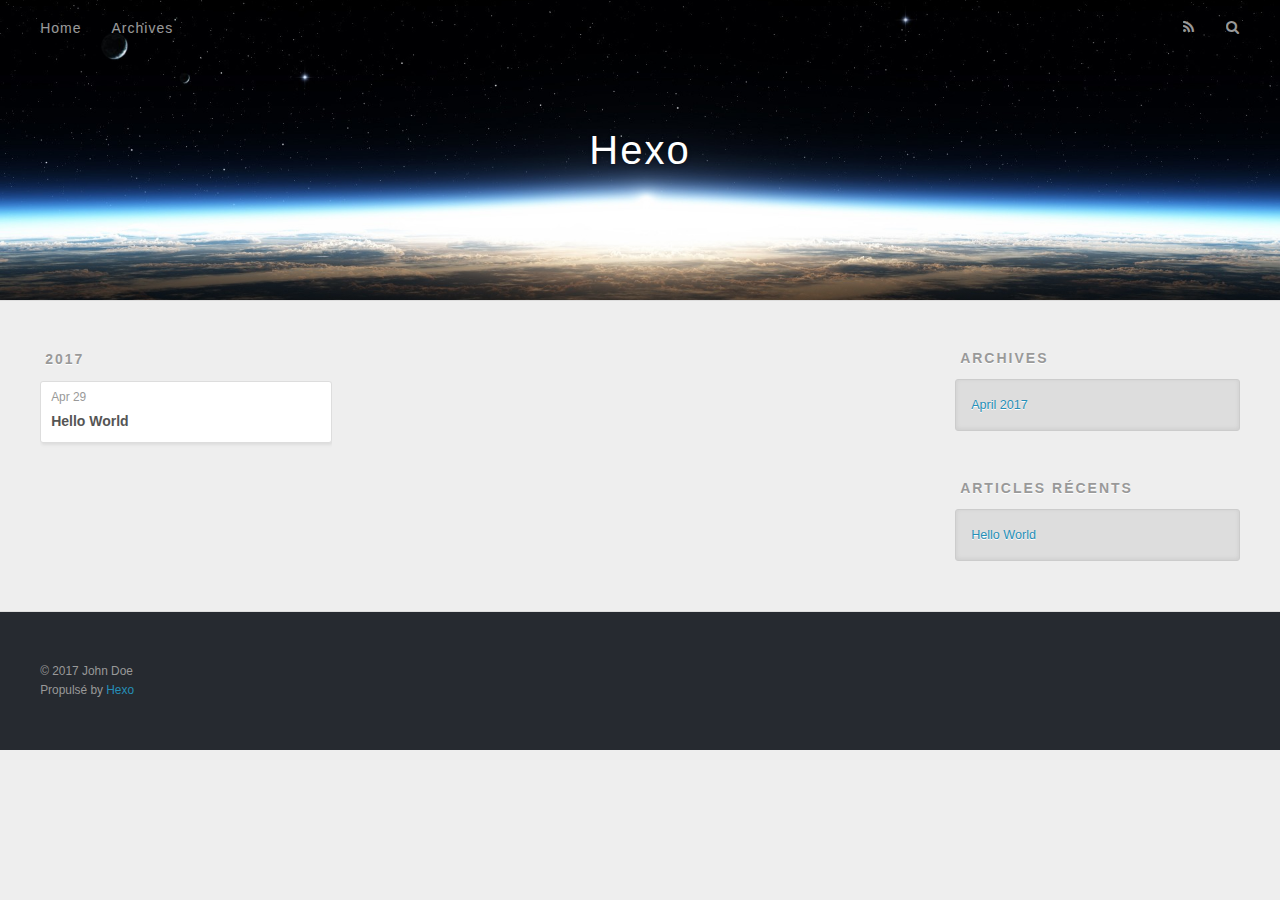
==== commit 73b06316: "Site updated: 2017-05-08 14:05:48" ====
--- a/archives/index.html
+++ b/archives/index.html
@@ -1,600 +1,166 @@
-<!doctype html>
+<!DOCTYPE html>
+<html>
+<head>
+  <meta charset="utf-8">
+  
+  <title>Archives | Hexo</title>
+  <meta name="viewport" content="width=device-width, initial-scale=1, maximum-scale=1">
+  <meta property="og:type" content="website">
+<meta property="og:title" content="Hexo">
+<meta property="og:url" content="http://yoursite.com/archives/index.html">
+<meta property="og:site_name" content="Hexo">
+<meta name="twitter:card" content="summary">
+<meta name="twitter:title" content="Hexo">
+  
+    <link rel="alternate" href="/atom.xml" title="Hexo" type="application/atom+xml">
+  
+  
+    <link rel="icon" href="/favicon.png">
+  
+  
+    <link href="//fonts.googleapis.com/css?family=Source+Code+Pro" rel="stylesheet" type="text/css">
+  
+  <link rel="stylesheet" href="/css/style.css">
+  
 
+</head>
+
+<body>
+  <div id="container">
+    <div id="wrap">
+      <header id="header">
+  <div id="banner"></div>
+  <div id="header-outer" class="outer">
+    <div id="header-title" class="inner">
+      <h1 id="logo-wrap">
+        <a href="/" id="logo">Hexo</a>
+      </h1>
+      
+    </div>
+    <div id="header-inner" class="inner">
+      <nav id="main-nav">
+        <a id="main-nav-toggle" class="nav-icon"></a>
+        
+          <a class="main-nav-link" href="/">Home</a>
+        
+          <a class="main-nav-link" href="/archives">Archives</a>
+        
+      </nav>
+      <nav id="sub-nav">
+        
+          <a id="nav-rss-link" class="nav-icon" href="/atom.xml" title="Flux RSS"></a>
+        
+        <a id="nav-search-btn" class="nav-icon" title="Rechercher"></a>
+      </nav>
+      <div id="search-form-wrap">
+        <form action="//google.com/search" method="get" accept-charset="UTF-8" class="search-form"><input type="search" name="q" class="search-form-input" placeholder="Search"><button type="submit" class="search-form-submit">&#xF002;</button><input type="hidden" name="sitesearch" value="http://yoursite.com"></form>
+      </div>
+    </div>
+  </div>
+</header>
+      <div class="outer">
+        <section id="main">
+  
+  
+    
+    
+      
+      
+      <section class="archives-wrap">
+        <div class="archive-year-wrap">
+          <a href="/archives/2017" class="archive-year">2017</a>
+        </div>
+        <div class="archives">
+    
+    <article class="archive-article archive-type-post">
+  <div class="archive-article-inner">
+    <header class="archive-article-header">
+      <a href="/2017/04/29/hello-world/" class="archive-article-date">
+  <time datetime="2017-04-29T11:16:16.477Z" itemprop="datePublished">Apr 29</time>
+</a>
+      
+  
+    <h1 itemprop="name">
+      <a class="archive-article-title" href="/2017/04/29/hello-world/">Hello World</a>
+    </h1>
+  
+
+    </header>
+  </div>
+</article>
+  
+  
+    </div></section>
+  
+
+</section>
+        
+          <aside id="sidebar">
+  
+    
+
+  
+    
+
+  
+    
+  
+    
+  <div class="widget-wrap">
+    <h3 class="widget-title">Archives</h3>
+    <div class="widget">
+      <ul class="archive-list"><li class="archive-list-item"><a class="archive-list-link" href="/archives/2017/04/">April 2017</a></li></ul>
+    </div>
+  </div>
 
 
   
-
-
-<html class="theme-next mist use-motion" lang="zh-Hans">
-<head>
-  <meta charset="UTF-8"/>
-<meta http-equiv="X-UA-Compatible" content="IE=edge" />
-<meta name="viewport" content="width=device-width, initial-scale=1, maximum-scale=1"/>
-
-
-
-
-
-
-<meta http-equiv="Cache-Control" content="no-transform" />
-<meta http-equiv="Cache-Control" content="no-siteapp" />
-
-
-
-
-
-
-
-
-
-
-
-
-
-
-
-  
-  
-  <link href="/lib/fancybox/source/jquery.fancybox.css?v=2.1.5" rel="stylesheet" type="text/css" />
-
-
-
-
-  
-  
-  
-  
-
-  
     
-    
-  
-
-  
-
-  
-
-  
-
-  
-
-  
-    
-    
-    <link href="//fonts.googleapis.com/css?family=Lato:300,300italic,400,400italic,700,700italic&subset=latin,latin-ext" rel="stylesheet" type="text/css">
-  
-
-
-
-
-
-
-<link href="/lib/font-awesome/css/font-awesome.min.css?v=4.6.2" rel="stylesheet" type="text/css" />
-
-<link href="/css/main.css?v=5.1.1" rel="stylesheet" type="text/css" />
-
-
-  <meta name="keywords" content="Hexo, NexT" />
-
-
-
-
-
-  <link rel="alternate" href="/atom.xml" title="rookie" type="application/atom+xml" />
-
-
-
-
-  <link rel="shortcut icon" type="image/x-icon" href="/favicon.ico?v=5.1.1" />
-
-
-
-
-
-
-<meta name="description" content="我不怕千万人阻挡 只怕自己投降">
-<meta property="og:type" content="website">
-<meta property="og:title" content="rookie">
-<meta property="og:url" content="http://yoursite.com/archives/index.html">
-<meta property="og:site_name" content="rookie">
-<meta property="og:description" content="我不怕千万人阻挡 只怕自己投降">
-<meta name="twitter:card" content="summary">
-<meta name="twitter:title" content="rookie">
-<meta name="twitter:description" content="我不怕千万人阻挡 只怕自己投降">
-
-
-
-<script type="text/javascript" id="hexo.configurations">
-  var NexT = window.NexT || {};
-  var CONFIG = {
-    root: '/',
-    scheme: 'Mist',
-    sidebar: {"position":"left","display":"hide","offset":12,"offset_float":0,"b2t":false,"scrollpercent":false},
-    fancybox: true,
-    motion: true,
-    duoshuo: {
-      userId: '0',
-      author: '博主'
-    },
-    algolia: {
-      applicationID: '',
-      apiKey: '',
-      indexName: '',
-      hits: {"per_page":10},
-      labels: {"input_placeholder":"Search for Posts","hits_empty":"We didn't find any results for the search: ${query}","hits_stats":"${hits} results found in ${time} ms"}
-    }
-  };
-</script>
-
-
-
-  <link rel="canonical" href="http://yoursite.com/archives/"/>
-
-
-
-
-
-  <title>归档 | rookie</title>
-</head>
-
-<body itemscope itemtype="http://schema.org/WebPage" lang="zh-Hans">
-
-  
-
-
-
-
-
-  <script type="text/javascript">
-    var _hmt = _hmt || [];
-    (function() {
-      var hm = document.createElement("script");
-      hm.src = "https://hm.baidu.com/hm.js?5aa5ee88dd1a7ecd9ba5b6e9e3885d38";
-      var s = document.getElementsByTagName("script")[0];
-      s.parentNode.insertBefore(hm, s);
-    })();
-  </script>
-
-
-
-
-
-
-
-
-
-
-  
-  
-    
-  
-
-  <div class="container sidebar-position-left  page-archive  ">
-    <div class="headband"></div>
-
-    <header id="header" class="header" itemscope itemtype="http://schema.org/WPHeader">
-      <div class="header-inner"><div class="site-brand-wrapper">
-  <div class="site-meta ">
-    
-
-    <div class="custom-logo-site-title">
-      <a href="/"  class="brand" rel="start">
-        <span class="logo-line-before"><i></i></span>
-        <span class="site-title">rookie</span>
-        <span class="logo-line-after"><i></i></span>
-      </a>
-    </div>
-      
-        <p class="site-subtitle">梦想</p>
-      
-  </div>
-
-  <div class="site-nav-toggle">
-    <button>
-      <span class="btn-bar"></span>
-      <span class="btn-bar"></span>
-      <span class="btn-bar"></span>
-    </button>
-  </div>
-</div>
-
-<nav class="site-nav">
-  
-
-  
-    <ul id="menu" class="menu">
-      
+  <div class="widget-wrap">
+    <h3 class="widget-title">Articles récents</h3>
+    <div class="widget">
+      <ul>
         
-        <li class="menu-item menu-item-home">
-          <a href="/" rel="section">
-            
-              <i class="menu-item-icon fa fa-fw fa-home"></i> <br />
-            
-            首页
-          </a>
-        </li>
-      
+          <li>
+            <a href="/2017/04/29/hello-world/">Hello World</a>
+          </li>
         
-        <li class="menu-item menu-item-archives">
-          <a href="/archives" rel="section">
-            
-              <i class="menu-item-icon fa fa-fw fa-archive"></i> <br />
-            
-            归档
-          </a>
-        </li>
-      
-        
-        <li class="menu-item menu-item-tags">
-          <a href="/tags" rel="section">
-            
-              <i class="menu-item-icon fa fa-fw fa-tags"></i> <br />
-            
-            标签
-          </a>
-        </li>
-      
-
-      
-    </ul>
-  
-
-  
-</nav>
-
-
-
- </div>
-    </header>
-
-    <main id="main" class="main">
-      <div class="main-inner">
-        <div class="content-wrap">
-          <div id="content" class="content">
-            
-
-  <section id="posts" class="posts-collapse">
-    <span class="archive-move-on"></span>
-
-    <span class="archive-page-counter">
-      
-      
-      
-        
-      
-      嗯..! 目前共计 1 篇日志。 继续努力。
-    </span>
-
-    
-
-      
-      
-      
-
-      
-        
-        <div class="collection-title">
-          <h2 class="archive-year motion-element" id="archive-year-2017">2017</h2>
-        </div>
-      
-      
-
-      
-
-  <article class="post post-type-normal" itemscope itemtype="http://schema.org/Article">
-    <header class="post-header">
-
-      <h2 class="post-title">
-        
-            <a class="post-title-link" href="/2017/04/29/hello-world/" itemprop="url">
-              
-                <span itemprop="name">Hello World</span>
-              
-            </a>
-        
-      </h2>
-
-      <div class="post-meta">
-        <time class="post-time" itemprop="dateCreated"
-              datetime="2017-04-29T19:16:16+08:00"
-              content="2017-04-29" >
-          04-29
-        </time>
-      </div>
-
-    </header>
-  </article>
-
-
-
-    
-
-  </section>
-
-  
-
-
-
-          </div>
-          
-
-
-          
-
-        </div>
-        
-          
-  
-  <div class="sidebar-toggle">
-    <div class="sidebar-toggle-line-wrap">
-      <span class="sidebar-toggle-line sidebar-toggle-line-first"></span>
-      <span class="sidebar-toggle-line sidebar-toggle-line-middle"></span>
-      <span class="sidebar-toggle-line sidebar-toggle-line-last"></span>
+      </ul>
     </div>
   </div>
 
-  <aside id="sidebar" class="sidebar">
-    <div class="sidebar-inner">
+  
+</aside>
+        
+      </div>
+      <footer id="footer">
+  
+  <div class="outer">
+    <div id="footer-info" class="inner">
+      &copy; 2017 John Doe<br>
+      Propulsé by <a href="http://hexo.io/" target="_blank">Hexo</a>
+    </div>
+  </div>
+</footer>
+    </div>
+    <nav id="mobile-nav">
+  
+    <a href="/" class="mobile-nav-link">Home</a>
+  
+    <a href="/archives" class="mobile-nav-link">Archives</a>
+  
+</nav>
+    
 
-      
-
-      
-
-      <section class="site-overview sidebar-panel sidebar-panel-active">
-        <div class="site-author motion-element" itemprop="author" itemscope itemtype="http://schema.org/Person">
-          <img class="site-author-image" itemprop="image"
-               src="http://p1.so.qhimgs1.com/t012a96c7b2181b101d.jpg"
-               alt="John Doe" />
-          <p class="site-author-name" itemprop="name">John Doe</p>
-           
-              <p class="site-description motion-element" itemprop="description">我不怕千万人阻挡 只怕自己投降</p>
-          
-        </div>
-        <nav class="site-state motion-element">
-
-          
-            <div class="site-state-item site-state-posts">
-              <a href="/archives">
-                <span class="site-state-item-count">1</span>
-                <span class="site-state-item-name">日志</span>
-              </a>
-            </div>
-          
-
-          
-
-          
-
-        </nav>
-
-        
-          <div class="feed-link motion-element">
-            <a href="/atom.xml" rel="alternate">
-              <i class="fa fa-rss"></i>
-              RSS
-            </a>
-          </div>
-        
-
-        <div class="links-of-author motion-element">
-          
-            
-              <span class="links-of-author-item">
-                <a href="https://github.com/Mr-Luote/myBlog" target="_blank" title="GitHub">
-                  
-                    <i class="fa fa-fw fa-github"></i>
-                  
-                  GitHub
-                </a>
-              </span>
-            
-              <span class="links-of-author-item">
-                <a href="https://www.zhihu.com/people/luo-da-da-you-mo/activities" target="_blank" title="知乎">
-                  
-                    <i class="fa fa-fw fa-globe"></i>
-                  
-                  知乎
-                </a>
-              </span>
-            
-              <span class="links-of-author-item">
-                <a href="http://tieba.baidu.com/home/main?un=enjoyngh&fr=index&red_tag=z1964553784" target="_blank" title="贴吧">
-                  
-                    <i class="fa fa-fw fa-globe"></i>
-                  
-                  贴吧
-                </a>
-              </span>
-            
-          
-        </div>
-
-        
-        
-
-        
-        
-
-        
+<script src="//ajax.googleapis.com/ajax/libs/jquery/2.0.3/jquery.min.js"></script>
 
 
-      </section>
-
-      
-
-      
-
-    </div>
-  </aside>
+  <link rel="stylesheet" href="/fancybox/jquery.fancybox.css">
+  <script src="/fancybox/jquery.fancybox.pack.js"></script>
 
 
-        
-      </div>
-    </main>
-
-    <footer id="footer" class="footer">
-      <div class="footer-inner">
-        <div class="copyright" >
-  
-  &copy; 
-  <span itemprop="copyrightYear">2017</span>
-  <span class="with-love">
-    <i class="fa fa-heart"></i>
-  </span>
-  <span class="author" itemprop="copyrightHolder">John Doe</span>
-</div>
-
-
-<div class="powered-by">
-  由 <a class="theme-link" href="https://hexo.io">Hexo</a> 强力驱动
-</div>
-
-<div class="theme-info">
-  主题 -
-  <a class="theme-link" href="https://github.com/iissnan/hexo-theme-next">
-    NexT.Mist
-  </a>
-</div>
-
-
-        
-
-        
-      </div>
-    </footer>
-
-    
-      <div class="back-to-top">
-        <i class="fa fa-arrow-up"></i>
-        
-      </div>
-    
+<script src="/js/script.js"></script>
 
   </div>
-
-  
-
-<script type="text/javascript">
-  if (Object.prototype.toString.call(window.Promise) !== '[object Function]') {
-    window.Promise = null;
-  }
-</script>
-
-
-
-
-
-
-
-
-
-  
-
-
-
-
-
-
-
-
-
-
-
-
-  
-  <script type="text/javascript" src="/lib/jquery/index.js?v=2.1.3"></script>
-
-  
-  <script type="text/javascript" src="/lib/fastclick/lib/fastclick.min.js?v=1.0.6"></script>
-
-  
-  <script type="text/javascript" src="/lib/jquery_lazyload/jquery.lazyload.js?v=1.9.7"></script>
-
-  
-  <script type="text/javascript" src="/lib/velocity/velocity.min.js?v=1.2.1"></script>
-
-  
-  <script type="text/javascript" src="/lib/velocity/velocity.ui.min.js?v=1.2.1"></script>
-
-  
-  <script type="text/javascript" src="/lib/fancybox/source/jquery.fancybox.pack.js?v=2.1.5"></script>
-
-
-  
-
-
-  <script type="text/javascript" src="/js/src/utils.js?v=5.1.1"></script>
-
-  <script type="text/javascript" src="/js/src/motion.js?v=5.1.1"></script>
-
-
-
-  
-  
-
-  
-  
-    <script type="text/javascript" id="motion.page.archive">
-      $('.archive-year').velocity('transition.slideLeftIn');
-    </script>
-  
-
-
-  
-
-
-  <script type="text/javascript" src="/js/src/bootstrap.js?v=5.1.1"></script>
-
-
-
-  
-
-
-  
-
-
-
-
-	
-
-
-
-
-
-  
-
-
-
-
-
-  
-
-
-
-
-
-  
-
-
-
-
-
-
-  
-
-
-
-
-
-  
-
-  
-
-  
-
-  
-
-  
-
 </body>
-</html>
+</html>--- a/css/style.css
+++ b/css/style.css
@@ -0,0 +1,1374 @@
+body {
+  width: 100%;
+}
+body:before,
+body:after {
+  content: "";
+  display: table;
+}
+body:after {
+  clear: both;
+}
+html,
+body,
+div,
+span,
+applet,
+object,
+iframe,
+h1,
+h2,
+h3,
+h4,
+h5,
+h6,
+p,
+blockquote,
+pre,
+a,
+abbr,
+acronym,
+address,
+big,
+cite,
+code,
+del,
+dfn,
+em,
+img,
+ins,
+kbd,
+q,
+s,
+samp,
+small,
+strike,
+strong,
+sub,
+sup,
+tt,
+var,
+dl,
+dt,
+dd,
+ol,
+ul,
+li,
+fieldset,
+form,
+label,
+legend,
+table,
+caption,
+tbody,
+tfoot,
+thead,
+tr,
+th,
+td {
+  margin: 0;
+  padding: 0;
+  border: 0;
+  outline: 0;
+  font-weight: inherit;
+  font-style: inherit;
+  font-family: inherit;
+  font-size: 100%;
+  vertical-align: baseline;
+}
+body {
+  line-height: 1;
+  color: #000;
+  background: #fff;
+}
+ol,
+ul {
+  list-style: none;
+}
+table {
+  border-collapse: separate;
+  border-spacing: 0;
+  vertical-align: middle;
+}
+caption,
+th,
+td {
+  text-align: left;
+  font-weight: normal;
+  vertical-align: middle;
+}
+a img {
+  border: none;
+}
+input,
+button {
+  margin: 0;
+  padding: 0;
+}
+input::-moz-focus-inner,
+button::-moz-focus-inner {
+  border: 0;
+  padding: 0;
+}
+@font-face {
+  font-family: FontAwesome;
+  font-style: normal;
+  font-weight: normal;
+  src: url("fonts/fontawesome-webfont.eot?v=#4.0.3");
+  src: url("fonts/fontawesome-webfont.eot?#iefix&v=#4.0.3") format("embedded-opentype"), url("fonts/fontawesome-webfont.woff?v=#4.0.3") format("woff"), url("fonts/fontawesome-webfont.ttf?v=#4.0.3") format("truetype"), url("fonts/fontawesome-webfont.svg#fontawesomeregular?v=#4.0.3") format("svg");
+}
+html,
+body,
+#container {
+  height: 100%;
+}
+body {
+  background: #eee;
+  font: 14px "Helvetica Neue", Helvetica, Arial, sans-serif;
+  -webkit-text-size-adjust: 100%;
+}
+.outer {
+  max-width: 1220px;
+  margin: 0 auto;
+  padding: 0 20px;
+}
+.outer:before,
+.outer:after {
+  content: "";
+  display: table;
+}
+.outer:after {
+  clear: both;
+}
+.inner {
+  display: inline;
+  float: left;
+  width: 98.33333333333333%;
+  margin: 0 0.833333333333333%;
+}
+.left,
+.alignleft {
+  float: left;
+}
+.right,
+.alignright {
+  float: right;
+}
+.clear {
+  clear: both;
+}
+#container {
+  position: relative;
+}
+.mobile-nav-on {
+  overflow: hidden;
+}
+#wrap {
+  height: 100%;
+  width: 100%;
+  position: absolute;
+  top: 0;
+  left: 0;
+  -webkit-transition: 0.2s ease-out;
+  -moz-transition: 0.2s ease-out;
+  -ms-transition: 0.2s ease-out;
+  transition: 0.2s ease-out;
+  z-index: 1;
+  background: #eee;
+}
+.mobile-nav-on #wrap {
+  left: 280px;
+}
+@media screen and (min-width: 768px) {
+  #main {
+    display: inline;
+    float: left;
+    width: 73.33333333333333%;
+    margin: 0 0.833333333333333%;
+  }
+}
+.article-date,
+.article-category-link,
+.archive-year,
+.widget-title {
+  text-decoration: none;
+  text-transform: uppercase;
+  letter-spacing: 2px;
+  color: #999;
+  margin-bottom: 1em;
+  margin-left: 5px;
+  line-height: 1em;
+  text-shadow: 0 1px #fff;
+  font-weight: bold;
+}
+.article-inner,
+.archive-article-inner {
+  background: #fff;
+  -webkit-box-shadow: 1px 2px 3px #ddd;
+  box-shadow: 1px 2px 3px #ddd;
+  border: 1px solid #ddd;
+  border-radius: 3px;
+}
+.article-entry h1,
+.widget h1 {
+  font-size: 2em;
+}
+.article-entry h2,
+.widget h2 {
+  font-size: 1.5em;
+}
+.article-entry h3,
+.widget h3 {
+  font-size: 1.3em;
+}
+.article-entry h4,
+.widget h4 {
+  font-size: 1.2em;
+}
+.article-entry h5,
+.widget h5 {
+  font-size: 1em;
+}
+.article-entry h6,
+.widget h6 {
+  font-size: 1em;
+  color: #999;
+}
+.article-entry hr,
+.widget hr {
+  border: 1px dashed #ddd;
+}
+.article-entry strong,
+.widget strong {
+  font-weight: bold;
+}
+.article-entry em,
+.widget em,
+.article-entry cite,
+.widget cite {
+  font-style: italic;
+}
+.article-entry sup,
+.widget sup,
+.article-entry sub,
+.widget sub {
+  font-size: 0.75em;
+  line-height: 0;
+  position: relative;
+  vertical-align: baseline;
+}
+.article-entry sup,
+.widget sup {
+  top: -0.5em;
+}
+.article-entry sub,
+.widget sub {
+  bottom: -0.2em;
+}
+.article-entry small,
+.widget small {
+  font-size: 0.85em;
+}
+.article-entry acronym,
+.widget acronym,
+.article-entry abbr,
+.widget abbr {
+  border-bottom: 1px dotted;
+}
+.article-entry ul,
+.widget ul,
+.article-entry ol,
+.widget ol,
+.article-entry dl,
+.widget dl {
+  margin: 0 20px;
+  line-height: 1.6em;
+}
+.article-entry ul ul,
+.widget ul ul,
+.article-entry ol ul,
+.widget ol ul,
+.article-entry ul ol,
+.widget ul ol,
+.article-entry ol ol,
+.widget ol ol {
+  margin-top: 0;
+  margin-bottom: 0;
+}
+.article-entry ul,
+.widget ul {
+  list-style: disc;
+}
+.article-entry ol,
+.widget ol {
+  list-style: decimal;
+}
+.article-entry dt,
+.widget dt {
+  font-weight: bold;
+}
+#header {
+  height: 300px;
+  position: relative;
+  border-bottom: 1px solid #ddd;
+}
+#header:before,
+#header:after {
+  content: "";
+  position: absolute;
+  left: 0;
+  right: 0;
+  height: 40px;
+}
+#header:before {
+  top: 0;
+  background: -webkit-linear-gradient(rgba(0,0,0,0.2), transparent);
+  background: -moz-linear-gradient(rgba(0,0,0,0.2), transparent);
+  background: -ms-linear-gradient(rgba(0,0,0,0.2), transparent);
+  background: linear-gradient(rgba(0,0,0,0.2), transparent);
+}
+#header:after {
+  bottom: 0;
+  background: -webkit-linear-gradient(transparent, rgba(0,0,0,0.2));
+  background: -moz-linear-gradient(transparent, rgba(0,0,0,0.2));
+  background: -ms-linear-gradient(transparent, rgba(0,0,0,0.2));
+  background: linear-gradient(transparent, rgba(0,0,0,0.2));
+}
+#header-outer {
+  height: 100%;
+  position: relative;
+}
+#header-inner {
+  position: relative;
+  overflow: hidden;
+}
+#banner {
+  position: absolute;
+  top: 0;
+  left: 0;
+  width: 100%;
+  height: 100%;
+  background: url("images/banner.jpg") center #000;
+  -webkit-background-size: cover;
+  -moz-background-size: cover;
+  background-size: cover;
+  z-index: -1;
+}
+#header-title {
+  text-align: center;
+  height: 40px;
+  position: absolute;
+  top: 50%;
+  left: 0;
+  margin-top: -20px;
+}
+#logo,
+#subtitle {
+  text-decoration: none;
+  color: #fff;
+  font-weight: 300;
+  text-shadow: 0 1px 4px rgba(0,0,0,0.3);
+}
+#logo {
+  font-size: 40px;
+  line-height: 40px;
+  letter-spacing: 2px;
+}
+#subtitle {
+  font-size: 16px;
+  line-height: 16px;
+  letter-spacing: 1px;
+}
+#subtitle-wrap {
+  margin-top: 16px;
+}
+#main-nav {
+  float: left;
+  margin-left: -15px;
+}
+.nav-icon,
+.main-nav-link {
+  float: left;
+  color: #fff;
+  opacity: 0.6;
+  text-decoration: none;
+  text-shadow: 0 1px rgba(0,0,0,0.2);
+  -webkit-transition: opacity 0.2s;
+  -moz-transition: opacity 0.2s;
+  -ms-transition: opacity 0.2s;
+  transition: opacity 0.2s;
+  display: block;
+  padding: 20px 15px;
+}
+.nav-icon:hover,
+.main-nav-link:hover {
+  opacity: 1;
+}
+.nav-icon {
+  font-family: FontAwesome;
+  text-align: center;
+  font-size: 14px;
+  width: 14px;
+  height: 14px;
+  padding: 20px 15px;
+  position: relative;
+  cursor: pointer;
+}
+.main-nav-link {
+  font-weight: 300;
+  letter-spacing: 1px;
+}
+@media screen and (max-width: 479px) {
+  .main-nav-link {
+    display: none;
+  }
+}
+#main-nav-toggle {
+  display: none;
+}
+#main-nav-toggle:before {
+  content: "\f0c9";
+}
+@media screen and (max-width: 479px) {
+  #main-nav-toggle {
+    display: block;
+  }
+}
+#sub-nav {
+  float: right;
+  margin-right: -15px;
+}
+#nav-rss-link:before {
+  content: "\f09e";
+}
+#nav-search-btn:before {
+  content: "\f002";
+}
+#search-form-wrap {
+  position: absolute;
+  top: 15px;
+  width: 150px;
+  height: 30px;
+  right: -150px;
+  opacity: 0;
+  -webkit-transition: 0.2s ease-out;
+  -moz-transition: 0.2s ease-out;
+  -ms-transition: 0.2s ease-out;
+  transition: 0.2s ease-out;
+}
+#search-form-wrap.on {
+  opacity: 1;
+  right: 0;
+}
+@media screen and (max-width: 479px) {
+  #search-form-wrap {
+    width: 100%;
+    right: -100%;
+  }
+}
+.search-form {
+  position: absolute;
+  top: 0;
+  left: 0;
+  right: 0;
+  background: #fff;
+  padding: 5px 15px;
+  border-radius: 15px;
+  -webkit-box-shadow: 0 0 10px rgba(0,0,0,0.3);
+  box-shadow: 0 0 10px rgba(0,0,0,0.3);
+}
+.search-form-input {
+  border: none;
+  background: none;
+  color: #555;
+  width: 100%;
+  font: 13px "Helvetica Neue", Helvetica, Arial, sans-serif;
+  outline: none;
+}
+.search-form-input::-webkit-search-results-decoration,
+.search-form-input::-webkit-search-cancel-button {
+  -webkit-appearance: none;
+}
+.search-form-submit {
+  position: absolute;
+  top: 50%;
+  right: 10px;
+  margin-top: -7px;
+  font: 13px FontAwesome;
+  border: none;
+  background: none;
+  color: #bbb;
+  cursor: pointer;
+}
+.search-form-submit:hover,
+.search-form-submit:focus {
+  color: #777;
+}
+.article {
+  margin: 50px 0;
+}
+.article-inner {
+  overflow: hidden;
+}
+.article-meta:before,
+.article-meta:after {
+  content: "";
+  display: table;
+}
+.article-meta:after {
+  clear: both;
+}
+.article-date {
+  float: left;
+}
+.article-category {
+  float: left;
+  line-height: 1em;
+  color: #ccc;
+  text-shadow: 0 1px #fff;
+  margin-left: 8px;
+}
+.article-category:before {
+  content: "\2022";
+}
+.article-category-link {
+  margin: 0 12px 1em;
+}
+.article-header {
+  padding: 20px 20px 0;
+}
+.article-title {
+  text-decoration: none;
+  font-size: 2em;
+  font-weight: bold;
+  color: #555;
+  line-height: 1.1em;
+  -webkit-transition: color 0.2s;
+  -moz-transition: color 0.2s;
+  -ms-transition: color 0.2s;
+  transition: color 0.2s;
+}
+a.article-title:hover {
+  color: #258fb8;
+}
+.article-entry {
+  color: #555;
+  padding: 0 20px;
+}
+.article-entry:before,
+.article-entry:after {
+  content: "";
+  display: table;
+}
+.article-entry:after {
+  clear: both;
+}
+.article-entry p,
+.article-entry table {
+  line-height: 1.6em;
+  margin: 1.6em 0;
+}
+.article-entry h1,
+.article-entry h2,
+.article-entry h3,
+.article-entry h4,
+.article-entry h5,
+.article-entry h6 {
+  font-weight: bold;
+}
+.article-entry h1,
+.article-entry h2,
+.article-entry h3,
+.article-entry h4,
+.article-entry h5,
+.article-entry h6 {
+  line-height: 1.1em;
+  margin: 1.1em 0;
+}
+.article-entry a {
+  color: #258fb8;
+  text-decoration: none;
+}
+.article-entry a:hover {
+  text-decoration: underline;
+}
+.article-entry ul,
+.article-entry ol,
+.article-entry dl {
+  margin-top: 1.6em;
+  margin-bottom: 1.6em;
+}
+.article-entry img,
+.article-entry video {
+  max-width: 100%;
+  height: auto;
+  display: block;
+  margin: auto;
+}
+.article-entry iframe {
+  border: none;
+}
+.article-entry table {
+  width: 100%;
+  border-collapse: collapse;
+  border-spacing: 0;
+}
+.article-entry th {
+  font-weight: bold;
+  border-bottom: 3px solid #ddd;
+  padding-bottom: 0.5em;
+}
+.article-entry td {
+  border-bottom: 1px solid #ddd;
+  padding: 10px 0;
+}
+.article-entry blockquote {
+  font-family: Georgia, "Times New Roman", serif;
+  font-size: 1.4em;
+  margin: 1.6em 20px;
+  text-align: center;
+}
+.article-entry blockquote footer {
+  font-size: 14px;
+  margin: 1.6em 0;
+  font-family: "Helvetica Neue", Helvetica, Arial, sans-serif;
+}
+.article-entry blockquote footer cite:before {
+  content: "—";
+  padding: 0 0.5em;
+}
+.article-entry .pullquote {
+  text-align: left;
+  width: 45%;
+  margin: 0;
+}
+.article-entry .pullquote.left {
+  margin-left: 0.5em;
+  margin-right: 1em;
+}
+.article-entry .pullquote.right {
+  margin-right: 0.5em;
+  margin-left: 1em;
+}
+.article-entry .caption {
+  color: #999;
+  display: block;
+  font-size: 0.9em;
+  margin-top: 0.5em;
+  position: relative;
+  text-align: center;
+}
+.article-entry .video-container {
+  position: relative;
+  padding-top: 56.25%;
+  height: 0;
+  overflow: hidden;
+}
+.article-entry .video-container iframe,
+.article-entry .video-container object,
+.article-entry .video-container embed {
+  position: absolute;
+  top: 0;
+  left: 0;
+  width: 100%;
+  height: 100%;
+  margin-top: 0;
+}
+.article-more-link a {
+  display: inline-block;
+  line-height: 1em;
+  padding: 6px 15px;
+  border-radius: 15px;
+  background: #eee;
+  color: #999;
+  text-shadow: 0 1px #fff;
+  text-decoration: none;
+}
+.article-more-link a:hover {
+  background: #258fb8;
+  color: #fff;
+  text-decoration: none;
+  text-shadow: 0 1px #1e7293;
+}
+.article-footer {
+  font-size: 0.85em;
+  line-height: 1.6em;
+  border-top: 1px solid #ddd;
+  padding-top: 1.6em;
+  margin: 0 20px 20px;
+}
+.article-footer:before,
+.article-footer:after {
+  content: "";
+  display: table;
+}
+.article-footer:after {
+  clear: both;
+}
+.article-footer a {
+  color: #999;
+  text-decoration: none;
+}
+.article-footer a:hover {
+  color: #555;
+}
+.article-tag-list-item {
+  float: left;
+  margin-right: 10px;
+}
+.article-tag-list-link:before {
+  content: "#";
+}
+.article-comment-link {
+  float: right;
+}
+.article-comment-link:before {
+  content: "\f075";
+  font-family: FontAwesome;
+  padding-right: 8px;
+}
+.article-share-link {
+  cursor: pointer;
+  float: right;
+  margin-left: 20px;
+}
+.article-share-link:before {
+  content: "\f064";
+  font-family: FontAwesome;
+  padding-right: 6px;
+}
+#article-nav {
+  position: relative;
+}
+#article-nav:before,
+#article-nav:after {
+  content: "";
+  display: table;
+}
+#article-nav:after {
+  clear: both;
+}
+@media screen and (min-width: 768px) {
+  #article-nav {
+    margin: 50px 0;
+  }
+  #article-nav:before {
+    width: 8px;
+    height: 8px;
+    position: absolute;
+    top: 50%;
+    left: 50%;
+    margin-top: -4px;
+    margin-left: -4px;
+    content: "";
+    border-radius: 50%;
+    background: #ddd;
+    -webkit-box-shadow: 0 1px 2px #fff;
+    box-shadow: 0 1px 2px #fff;
+  }
+}
+.article-nav-link-wrap {
+  text-decoration: none;
+  text-shadow: 0 1px #fff;
+  color: #999;
+  -webkit-box-sizing: border-box;
+  -moz-box-sizing: border-box;
+  box-sizing: border-box;
+  margin-top: 50px;
+  text-align: center;
+  display: block;
+}
+.article-nav-link-wrap:hover {
+  color: #555;
+}
+@media screen and (min-width: 768px) {
+  .article-nav-link-wrap {
+    width: 50%;
+    margin-top: 0;
+  }
+}
+@media screen and (min-width: 768px) {
+  #article-nav-newer {
+    float: left;
+    text-align: right;
+    padding-right: 20px;
+  }
+}
+@media screen and (min-width: 768px) {
+  #article-nav-older {
+    float: right;
+    text-align: left;
+    padding-left: 20px;
+  }
+}
+.article-nav-caption {
+  text-transform: uppercase;
+  letter-spacing: 2px;
+  color: #ddd;
+  line-height: 1em;
+  font-weight: bold;
+}
+#article-nav-newer .article-nav-caption {
+  margin-right: -2px;
+}
+.article-nav-title {
+  font-size: 0.85em;
+  line-height: 1.6em;
+  margin-top: 0.5em;
+}
+.article-share-box {
+  position: absolute;
+  display: none;
+  background: #fff;
+  -webkit-box-shadow: 1px 2px 10px rgba(0,0,0,0.2);
+  box-shadow: 1px 2px 10px rgba(0,0,0,0.2);
+  border-radius: 3px;
+  margin-left: -145px;
+  overflow: hidden;
+  z-index: 1;
+}
+.article-share-box.on {
+  display: block;
+}
+.article-share-input {
+  width: 100%;
+  background: none;
+  -webkit-box-sizing: border-box;
+  -moz-box-sizing: border-box;
+  box-sizing: border-box;
+  font: 14px "Helvetica Neue", Helvetica, Arial, sans-serif;
+  padding: 0 15px;
+  color: #555;
+  outline: none;
+  border: 1px solid #ddd;
+  border-radius: 3px 3px 0 0;
+  height: 36px;
+  line-height: 36px;
+}
+.article-share-links {
+  background: #eee;
+}
+.article-share-links:before,
+.article-share-links:after {
+  content: "";
+  display: table;
+}
+.article-share-links:after {
+  clear: both;
+}
+.article-share-twitter,
+.article-share-facebook,
+.article-share-pinterest,
+.article-share-google {
+  width: 50px;
+  height: 36px;
+  display: block;
+  float: left;
+  position: relative;
+  color: #999;
+  text-shadow: 0 1px #fff;
+}
+.article-share-twitter:before,
+.article-share-facebook:before,
+.article-share-pinterest:before,
+.article-share-google:before {
+  font-size: 20px;
+  font-family: FontAwesome;
+  width: 20px;
+  height: 20px;
+  position: absolute;
+  top: 50%;
+  left: 50%;
+  margin-top: -10px;
+  margin-left: -10px;
+  text-align: center;
+}
+.article-share-twitter:hover,
+.article-share-facebook:hover,
+.article-share-pinterest:hover,
+.article-share-google:hover {
+  color: #fff;
+}
+.article-share-twitter:before {
+  content: "\f099";
+}
+.article-share-twitter:hover {
+  background: #00aced;
+  text-shadow: 0 1px #008abe;
+}
+.article-share-facebook:before {
+  content: "\f09a";
+}
+.article-share-facebook:hover {
+  background: #3b5998;
+  text-shadow: 0 1px #2f477a;
+}
+.article-share-pinterest:before {
+  content: "\f0d2";
+}
+.article-share-pinterest:hover {
+  background: #cb2027;
+  text-shadow: 0 1px #a21a1f;
+}
+.article-share-google:before {
+  content: "\f0d5";
+}
+.article-share-google:hover {
+  background: #dd4b39;
+  text-shadow: 0 1px #be3221;
+}
+.article-gallery {
+  background: #000;
+  position: relative;
+}
+.article-gallery-photos {
+  position: relative;
+  overflow: hidden;
+}
+.article-gallery-img {
+  display: none;
+  max-width: 100%;
+}
+.article-gallery-img:first-child {
+  display: block;
+}
+.article-gallery-img.loaded {
+  position: absolute;
+  display: block;
+}
+.article-gallery-img img {
+  display: block;
+  max-width: 100%;
+  margin: 0 auto;
+}
+#comments {
+  background: #fff;
+  -webkit-box-shadow: 1px 2px 3px #ddd;
+  box-shadow: 1px 2px 3px #ddd;
+  padding: 20px;
+  border: 1px solid #ddd;
+  border-radius: 3px;
+  margin: 50px 0;
+}
+#comments a {
+  color: #258fb8;
+}
+.archives-wrap {
+  margin: 50px 0;
+}
+.archives:before,
+.archives:after {
+  content: "";
+  display: table;
+}
+.archives:after {
+  clear: both;
+}
+.archive-year-wrap {
+  margin-bottom: 1em;
+}
+.archives {
+  -webkit-column-gap: 10px;
+  -moz-column-gap: 10px;
+  column-gap: 10px;
+}
+@media screen and (min-width: 480px) and (max-width: 767px) {
+  .archives {
+    -webkit-column-count: 2;
+    -moz-column-count: 2;
+    column-count: 2;
+  }
+}
+@media screen and (min-width: 768px) {
+  .archives {
+    -webkit-column-count: 3;
+    -moz-column-count: 3;
+    column-count: 3;
+  }
+}
+.archive-article {
+  -webkit-column-break-inside: avoid;
+  page-break-inside: avoid;
+  overflow: hidden;
+  break-inside: avoid-column;
+}
+.archive-article-inner {
+  padding: 10px;
+  margin-bottom: 15px;
+}
+.archive-article-title {
+  text-decoration: none;
+  font-weight: bold;
+  color: #555;
+  -webkit-transition: color 0.2s;
+  -moz-transition: color 0.2s;
+  -ms-transition: color 0.2s;
+  transition: color 0.2s;
+  line-height: 1.6em;
+}
+.archive-article-title:hover {
+  color: #258fb8;
+}
+.archive-article-footer {
+  margin-top: 1em;
+}
+.archive-article-date {
+  color: #999;
+  text-decoration: none;
+  font-size: 0.85em;
+  line-height: 1em;
+  margin-bottom: 0.5em;
+  display: block;
+}
+#page-nav {
+  margin: 50px auto;
+  background: #fff;
+  -webkit-box-shadow: 1px 2px 3px #ddd;
+  box-shadow: 1px 2px 3px #ddd;
+  border: 1px solid #ddd;
+  border-radius: 3px;
+  text-align: center;
+  color: #999;
+  overflow: hidden;
+}
+#page-nav:before,
+#page-nav:after {
+  content: "";
+  display: table;
+}
+#page-nav:after {
+  clear: both;
+}
+#page-nav a,
+#page-nav span {
+  padding: 10px 20px;
+  line-height: 1;
+  height: 2ex;
+}
+#page-nav a {
+  color: #999;
+  text-decoration: none;
+}
+#page-nav a:hover {
+  background: #999;
+  color: #fff;
+}
+#page-nav .prev {
+  float: left;
+}
+#page-nav .next {
+  float: right;
+}
+#page-nav .page-number {
+  display: inline-block;
+}
+@media screen and (max-width: 479px) {
+  #page-nav .page-number {
+    display: none;
+  }
+}
+#page-nav .current {
+  color: #555;
+  font-weight: bold;
+}
+#page-nav .space {
+  color: #ddd;
+}
+#footer {
+  background: #262a30;
+  padding: 50px 0;
+  border-top: 1px solid #ddd;
+  color: #999;
+}
+#footer a {
+  color: #258fb8;
+  text-decoration: none;
+}
+#footer a:hover {
+  text-decoration: underline;
+}
+#footer-info {
+  line-height: 1.6em;
+  font-size: 0.85em;
+}
+.article-entry pre,
+.article-entry .highlight {
+  background: #2d2d2d;
+  margin: 0 -20px;
+  padding: 15px 20px;
+  border-style: solid;
+  border-color: #ddd;
+  border-width: 1px 0;
+  overflow: auto;
+  color: #ccc;
+  line-height: 22.400000000000002px;
+}
+.article-entry .highlight .gutter pre,
+.article-entry .gist .gist-file .gist-data .line-numbers {
+  color: #666;
+  font-size: 0.85em;
+}
+.article-entry pre,
+.article-entry code {
+  font-family: "Source Code Pro", Consolas, Monaco, Menlo, Consolas, monospace;
+}
+.article-entry code {
+  background: #eee;
+  text-shadow: 0 1px #fff;
+  padding: 0 0.3em;
+}
+.article-entry pre code {
+  background: none;
+  text-shadow: none;
+  padding: 0;
+}
+.article-entry .highlight pre {
+  border: none;
+  margin: 0;
+  padding: 0;
+}
+.article-entry .highlight table {
+  margin: 0;
+  width: auto;
+}
+.article-entry .highlight td {
+  border: none;
+  padding: 0;
+}
+.article-entry .highlight figcaption {
+  font-size: 0.85em;
+  color: #999;
+  line-height: 1em;
+  margin-bottom: 1em;
+}
+.article-entry .highlight figcaption:before,
+.article-entry .highlight figcaption:after {
+  content: "";
+  display: table;
+}
+.article-entry .highlight figcaption:after {
+  clear: both;
+}
+.article-entry .highlight figcaption a {
+  float: right;
+}
+.article-entry .highlight .gutter pre {
+  text-align: right;
+  padding-right: 20px;
+}
+.article-entry .highlight .line {
+  height: 22.400000000000002px;
+}
+.article-entry .highlight .line.marked {
+  background: #515151;
+}
+.article-entry .gist {
+  margin: 0 -20px;
+  border-style: solid;
+  border-color: #ddd;
+  border-width: 1px 0;
+  background: #2d2d2d;
+  padding: 15px 20px 15px 0;
+}
+.article-entry .gist .gist-file {
+  border: none;
+  font-family: "Source Code Pro", Consolas, Monaco, Menlo, Consolas, monospace;
+  margin: 0;
+}
+.article-entry .gist .gist-file .gist-data {
+  background: none;
+  border: none;
+}
+.article-entry .gist .gist-file .gist-data .line-numbers {
+  background: none;
+  border: none;
+  padding: 0 20px 0 0;
+}
+.article-entry .gist .gist-file .gist-data .line-data {
+  padding: 0 !important;
+}
+.article-entry .gist .gist-file .highlight {
+  margin: 0;
+  padding: 0;
+  border: none;
+}
+.article-entry .gist .gist-file .gist-meta {
+  background: #2d2d2d;
+  color: #999;
+  font: 0.85em "Helvetica Neue", Helvetica, Arial, sans-serif;
+  text-shadow: 0 0;
+  padding: 0;
+  margin-top: 1em;
+  margin-left: 20px;
+}
+.article-entry .gist .gist-file .gist-meta a {
+  color: #258fb8;
+  font-weight: normal;
+}
+.article-entry .gist .gist-file .gist-meta a:hover {
+  text-decoration: underline;
+}
+pre .comment,
+pre .title {
+  color: #999;
+}
+pre .variable,
+pre .attribute,
+pre .tag,
+pre .regexp,
+pre .ruby .constant,
+pre .xml .tag .title,
+pre .xml .pi,
+pre .xml .doctype,
+pre .html .doctype,
+pre .css .id,
+pre .css .class,
+pre .css .pseudo {
+  color: #f2777a;
+}
+pre .number,
+pre .preprocessor,
+pre .built_in,
+pre .literal,
+pre .params,
+pre .constant {
+  color: #f99157;
+}
+pre .class,
+pre .ruby .class .title,
+pre .css .rules .attribute {
+  color: #9c9;
+}
+pre .string,
+pre .value,
+pre .inheritance,
+pre .header,
+pre .ruby .symbol,
+pre .xml .cdata {
+  color: #9c9;
+}
+pre .css .hexcolor {
+  color: #6cc;
+}
+pre .function,
+pre .python .decorator,
+pre .python .title,
+pre .ruby .function .title,
+pre .ruby .title .keyword,
+pre .perl .sub,
+pre .javascript .title,
+pre .coffeescript .title {
+  color: #69c;
+}
+pre .keyword,
+pre .javascript .function {
+  color: #c9c;
+}
+@media screen and (max-width: 479px) {
+  #mobile-nav {
+    position: absolute;
+    top: 0;
+    left: 0;
+    width: 280px;
+    height: 100%;
+    background: #191919;
+    border-right: 1px solid #fff;
+  }
+}
+@media screen and (max-width: 479px) {
+  .mobile-nav-link {
+    display: block;
+    color: #999;
+    text-decoration: none;
+    padding: 15px 20px;
+    font-weight: bold;
+  }
+  .mobile-nav-link:hover {
+    color: #fff;
+  }
+}
+@media screen and (min-width: 768px) {
+  #sidebar {
+    display: inline;
+    float: left;
+    width: 23.333333333333332%;
+    margin: 0 0.833333333333333%;
+  }
+}
+.widget-wrap {
+  margin: 50px 0;
+}
+.widget {
+  color: #777;
+  text-shadow: 0 1px #fff;
+  background: #ddd;
+  -webkit-box-shadow: 0 -1px 4px #ccc inset;
+  box-shadow: 0 -1px 4px #ccc inset;
+  border: 1px solid #ccc;
+  padding: 15px;
+  border-radius: 3px;
+}
+.widget a {
+  color: #258fb8;
+  text-decoration: none;
+}
+.widget a:hover {
+  text-decoration: underline;
+}
+.widget ul ul,
+.widget ol ul,
+.widget dl ul,
+.widget ul ol,
+.widget ol ol,
+.widget dl ol,
+.widget ul dl,
+.widget ol dl,
+.widget dl dl {
+  margin-left: 15px;
+  list-style: disc;
+}
+.widget {
+  line-height: 1.6em;
+  word-wrap: break-word;
+  font-size: 0.9em;
+}
+.widget ul,
+.widget ol {
+  list-style: none;
+  margin: 0;
+}
+.widget ul ul,
+.widget ol ul,
+.widget ul ol,
+.widget ol ol {
+  margin: 0 20px;
+}
+.widget ul ul,
+.widget ol ul {
+  list-style: disc;
+}
+.widget ul ol,
+.widget ol ol {
+  list-style: decimal;
+}
+.category-list-count,
+.tag-list-count,
+.archive-list-count {
+  padding-left: 5px;
+  color: #999;
+  font-size: 0.85em;
+}
+.category-list-count:before,
+.tag-list-count:before,
+.archive-list-count:before {
+  content: "(";
+}
+.category-list-count:after,
+.tag-list-count:after,
+.archive-list-count:after {
+  content: ")";
+}
+.tagcloud a {
+  margin-right: 5px;
+  display: inline-block;
+}
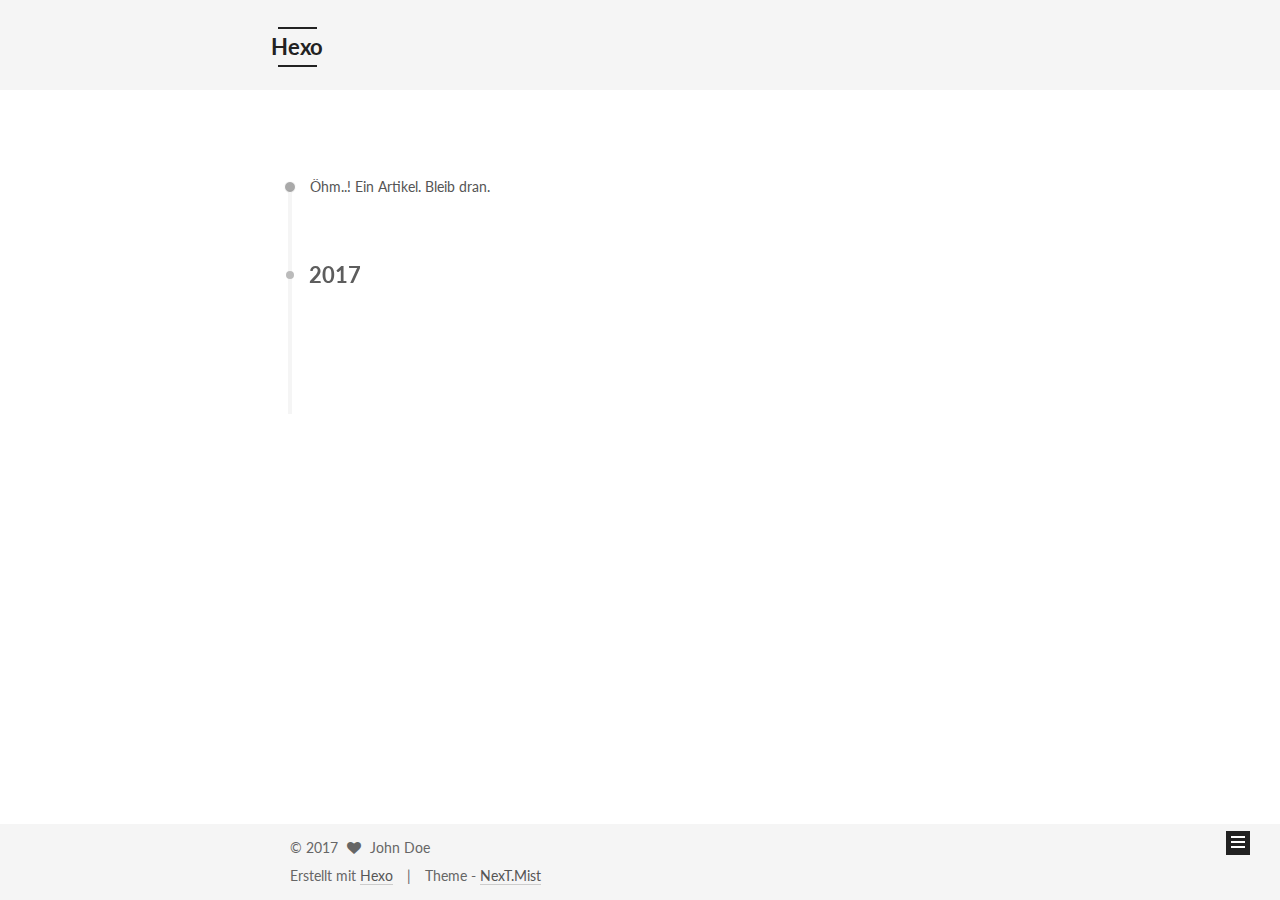
==== commit ebb6c646: "Site updated: 2017-05-08 14:15:25" ====
--- a/archives/index.html
+++ b/archives/index.html
@@ -1,166 +1,597 @@
-<!DOCTYPE html>
-<html>
+<!doctype html>
+
+
+
+  
+
+
+<html class="theme-next mist use-motion" lang="">
 <head>
-  <meta charset="utf-8">
-  
-  <title>Archives | Hexo</title>
-  <meta name="viewport" content="width=device-width, initial-scale=1, maximum-scale=1">
-  <meta property="og:type" content="website">
+  <meta charset="UTF-8"/>
+<meta http-equiv="X-UA-Compatible" content="IE=edge" />
+<meta name="viewport" content="width=device-width, initial-scale=1, maximum-scale=1"/>
+
+
+
+
+
+
+<meta http-equiv="Cache-Control" content="no-transform" />
+<meta http-equiv="Cache-Control" content="no-siteapp" />
+
+
+
+
+
+
+
+
+
+
+
+
+
+
+
+  
+  
+  <link href="/lib/fancybox/source/jquery.fancybox.css?v=2.1.5" rel="stylesheet" type="text/css" />
+
+
+
+
+  
+  
+  
+  
+
+  
+    
+    
+  
+
+  
+
+  
+
+  
+
+  
+
+  
+    
+    
+    <link href="//fonts.googleapis.com/css?family=Lato:300,300italic,400,400italic,700,700italic&subset=latin,latin-ext" rel="stylesheet" type="text/css">
+  
+
+
+
+
+
+
+<link href="/lib/font-awesome/css/font-awesome.min.css?v=4.6.2" rel="stylesheet" type="text/css" />
+
+<link href="/css/main.css?v=5.1.1" rel="stylesheet" type="text/css" />
+
+
+  <meta name="keywords" content="Hexo, NexT" />
+
+
+
+
+
+  <link rel="alternate" href="/atom.xml" title="Hexo" type="application/atom+xml" />
+
+
+
+
+  <link rel="shortcut icon" type="image/x-icon" href="/favicon.ico?v=5.1.1" />
+
+
+
+
+
+
+<meta property="og:type" content="website">
 <meta property="og:title" content="Hexo">
 <meta property="og:url" content="http://yoursite.com/archives/index.html">
 <meta property="og:site_name" content="Hexo">
 <meta name="twitter:card" content="summary">
 <meta name="twitter:title" content="Hexo">
-  
-    <link rel="alternate" href="/atom.xml" title="Hexo" type="application/atom+xml">
-  
-  
-    <link rel="icon" href="/favicon.png">
-  
-  
-    <link href="//fonts.googleapis.com/css?family=Source+Code+Pro" rel="stylesheet" type="text/css">
-  
-  <link rel="stylesheet" href="/css/style.css">
-  
-
+
+
+
+<script type="text/javascript" id="hexo.configurations">
+  var NexT = window.NexT || {};
+  var CONFIG = {
+    root: '/',
+    scheme: 'Mist',
+    sidebar: {"position":"left","display":"hide","offset":12,"offset_float":0,"b2t":false,"scrollpercent":false},
+    fancybox: true,
+    motion: true,
+    duoshuo: {
+      userId: '0',
+      author: 'Author'
+    },
+    algolia: {
+      applicationID: '',
+      apiKey: '',
+      indexName: '',
+      hits: {"per_page":10},
+      labels: {"input_placeholder":"Search for Posts","hits_empty":"We didn't find any results for the search: ${query}","hits_stats":"${hits} results found in ${time} ms"}
+    }
+  };
+</script>
+
+
+
+  <link rel="canonical" href="http://yoursite.com/archives/"/>
+
+
+
+
+
+  <title>Archiv | Hexo</title>
 </head>
 
-<body>
-  <div id="container">
-    <div id="wrap">
-      <header id="header">
-  <div id="banner"></div>
-  <div id="header-outer" class="outer">
-    <div id="header-title" class="inner">
-      <h1 id="logo-wrap">
-        <a href="/" id="logo">Hexo</a>
-      </h1>
-      
+<body itemscope itemtype="http://schema.org/WebPage" lang="">
+
+  
+
+
+
+
+
+  <script type="text/javascript">
+    var _hmt = _hmt || [];
+    (function() {
+      var hm = document.createElement("script");
+      hm.src = "https://hm.baidu.com/hm.js?5aa5ee88dd1a7ecd9ba5b6e9e3885d38";
+      var s = document.getElementsByTagName("script")[0];
+      s.parentNode.insertBefore(hm, s);
+    })();
+  </script>
+
+
+
+
+
+
+
+
+
+
+  
+  
+    
+  
+
+  <div class="container sidebar-position-left  page-archive  ">
+    <div class="headband"></div>
+
+    <header id="header" class="header" itemscope itemtype="http://schema.org/WPHeader">
+      <div class="header-inner"><div class="site-brand-wrapper">
+  <div class="site-meta ">
+    
+
+    <div class="custom-logo-site-title">
+      <a href="/"  class="brand" rel="start">
+        <span class="logo-line-before"><i></i></span>
+        <span class="site-title">Hexo</span>
+        <span class="logo-line-after"><i></i></span>
+      </a>
     </div>
-    <div id="header-inner" class="inner">
-      <nav id="main-nav">
-        <a id="main-nav-toggle" class="nav-icon"></a>
-        
-          <a class="main-nav-link" href="/">Home</a>
-        
-          <a class="main-nav-link" href="/archives">Archives</a>
-        
-      </nav>
-      <nav id="sub-nav">
-        
-          <a id="nav-rss-link" class="nav-icon" href="/atom.xml" title="Flux RSS"></a>
-        
-        <a id="nav-search-btn" class="nav-icon" title="Rechercher"></a>
-      </nav>
-      <div id="search-form-wrap">
-        <form action="//google.com/search" method="get" accept-charset="UTF-8" class="search-form"><input type="search" name="q" class="search-form-input" placeholder="Search"><button type="submit" class="search-form-submit">&#xF002;</button><input type="hidden" name="sitesearch" value="http://yoursite.com"></form>
+      
+        <p class="site-subtitle"></p>
+      
+  </div>
+
+  <div class="site-nav-toggle">
+    <button>
+      <span class="btn-bar"></span>
+      <span class="btn-bar"></span>
+      <span class="btn-bar"></span>
+    </button>
+  </div>
+</div>
+
+<nav class="site-nav">
+  
+
+  
+    <ul id="menu" class="menu">
+      
+        
+        <li class="menu-item menu-item-home">
+          <a href="/" rel="section">
+            
+              <i class="menu-item-icon fa fa-fw fa-home"></i> <br />
+            
+            Startseite
+          </a>
+        </li>
+      
+        
+        <li class="menu-item menu-item-archives">
+          <a href="/archives" rel="section">
+            
+              <i class="menu-item-icon fa fa-fw fa-archive"></i> <br />
+            
+            Archiv
+          </a>
+        </li>
+      
+        
+        <li class="menu-item menu-item-tags">
+          <a href="/tags" rel="section">
+            
+              <i class="menu-item-icon fa fa-fw fa-tags"></i> <br />
+            
+            Tags
+          </a>
+        </li>
+      
+
+      
+    </ul>
+  
+
+  
+</nav>
+
+
+
+ </div>
+    </header>
+
+    <main id="main" class="main">
+      <div class="main-inner">
+        <div class="content-wrap">
+          <div id="content" class="content">
+            
+
+  <section id="posts" class="posts-collapse">
+    <span class="archive-move-on"></span>
+
+    <span class="archive-page-counter">
+      
+      
+      
+        
+      
+      Öhm..! Ein Artikel. Bleib dran.
+    </span>
+
+    
+
+      
+      
+      
+
+      
+        
+        <div class="collection-title">
+          <h2 class="archive-year motion-element" id="archive-year-2017">2017</h2>
+        </div>
+      
+      
+
+      
+
+  <article class="post post-type-normal" itemscope itemtype="http://schema.org/Article">
+    <header class="post-header">
+
+      <h2 class="post-title">
+        
+            <a class="post-title-link" href="/2017/04/29/hello-world/" itemprop="url">
+              
+                <span itemprop="name">Hello World</span>
+              
+            </a>
+        
+      </h2>
+
+      <div class="post-meta">
+        <time class="post-time" itemprop="dateCreated"
+              datetime="2017-04-29T19:16:16+08:00"
+              content="2017-04-29" >
+          04-29
+        </time>
       </div>
+
+    </header>
+  </article>
+
+
+
+    
+
+  </section>
+
+  
+
+
+
+          </div>
+          
+
+
+          
+
+        </div>
+        
+          
+  
+  <div class="sidebar-toggle">
+    <div class="sidebar-toggle-line-wrap">
+      <span class="sidebar-toggle-line sidebar-toggle-line-first"></span>
+      <span class="sidebar-toggle-line sidebar-toggle-line-middle"></span>
+      <span class="sidebar-toggle-line sidebar-toggle-line-last"></span>
     </div>
   </div>
-</header>
-      <div class="outer">
-        <section id="main">
-  
-  
-    
-    
-      
-      
-      <section class="archives-wrap">
-        <div class="archive-year-wrap">
-          <a href="/archives/2017" class="archive-year">2017</a>
+
+  <aside id="sidebar" class="sidebar">
+    <div class="sidebar-inner">
+
+      
+
+      
+
+      <section class="site-overview sidebar-panel sidebar-panel-active">
+        <div class="site-author motion-element" itemprop="author" itemscope itemtype="http://schema.org/Person">
+          <img class="site-author-image" itemprop="image"
+               src="http://p1.so.qhimgs1.com/t012a96c7b2181b101d.jpg"
+               alt="John Doe" />
+          <p class="site-author-name" itemprop="name">John Doe</p>
+           
+              <p class="site-description motion-element" itemprop="description"></p>
+          
         </div>
-        <div class="archives">
-    
-    <article class="archive-article archive-type-post">
-  <div class="archive-article-inner">
-    <header class="archive-article-header">
-      <a href="/2017/04/29/hello-world/" class="archive-article-date">
-  <time datetime="2017-04-29T11:16:16.477Z" itemprop="datePublished">Apr 29</time>
-</a>
-      
-  
-    <h1 itemprop="name">
-      <a class="archive-article-title" href="/2017/04/29/hello-world/">Hello World</a>
-    </h1>
-  
-
-    </header>
+        <nav class="site-state motion-element">
+
+          
+            <div class="site-state-item site-state-posts">
+              <a href="/archives">
+                <span class="site-state-item-count">1</span>
+                <span class="site-state-item-name">Artikel</span>
+              </a>
+            </div>
+          
+
+          
+
+          
+
+        </nav>
+
+        
+          <div class="feed-link motion-element">
+            <a href="/atom.xml" rel="alternate">
+              <i class="fa fa-rss"></i>
+              RSS
+            </a>
+          </div>
+        
+
+        <div class="links-of-author motion-element">
+          
+            
+              <span class="links-of-author-item">
+                <a href="https://github.com/Mr-Luote/myBlog" target="_blank" title="GitHub">
+                  
+                    <i class="fa fa-fw fa-github"></i>
+                  
+                  GitHub
+                </a>
+              </span>
+            
+              <span class="links-of-author-item">
+                <a href="https://www.zhihu.com/people/luo-da-da-you-mo/activities" target="_blank" title="知乎">
+                  
+                    <i class="fa fa-fw fa-globe"></i>
+                  
+                  知乎
+                </a>
+              </span>
+            
+              <span class="links-of-author-item">
+                <a href="http://tieba.baidu.com/home/main?un=enjoyngh&fr=index&red_tag=z1964553784" target="_blank" title="贴吧">
+                  
+                    <i class="fa fa-fw fa-globe"></i>
+                  
+                  贴吧
+                </a>
+              </span>
+            
+          
+        </div>
+
+        
+        
+
+        
+        
+
+        
+
+
+      </section>
+
+      
+
+      
+
+    </div>
+  </aside>
+
+
+        
+      </div>
+    </main>
+
+    <footer id="footer" class="footer">
+      <div class="footer-inner">
+        <div class="copyright" >
+  
+  &copy; 
+  <span itemprop="copyrightYear">2017</span>
+  <span class="with-love">
+    <i class="fa fa-heart"></i>
+  </span>
+  <span class="author" itemprop="copyrightHolder">John Doe</span>
+</div>
+
+
+<div class="powered-by">
+  Erstellt mit  <a class="theme-link" href="https://hexo.io">Hexo</a>
+</div>
+
+<div class="theme-info">
+  Theme -
+  <a class="theme-link" href="https://github.com/iissnan/hexo-theme-next">
+    NexT.Mist
+  </a>
+</div>
+
+
+        
+
+        
+      </div>
+    </footer>
+
+    
+      <div class="back-to-top">
+        <i class="fa fa-arrow-up"></i>
+        
+      </div>
+    
+
   </div>
-</article>
-  
-  
-    </div></section>
-  
-
-</section>
-        
-          <aside id="sidebar">
-  
-    
-
-  
-    
-
-  
-    
-  
-    
-  <div class="widget-wrap">
-    <h3 class="widget-title">Archives</h3>
-    <div class="widget">
-      <ul class="archive-list"><li class="archive-list-item"><a class="archive-list-link" href="/archives/2017/04/">April 2017</a></li></ul>
-    </div>
-  </div>
-
-
-  
-    
-  <div class="widget-wrap">
-    <h3 class="widget-title">Articles récents</h3>
-    <div class="widget">
-      <ul>
-        
-          <li>
-            <a href="/2017/04/29/hello-world/">Hello World</a>
-          </li>
-        
-      </ul>
-    </div>
-  </div>
-
-  
-</aside>
-        
-      </div>
-      <footer id="footer">
-  
-  <div class="outer">
-    <div id="footer-info" class="inner">
-      &copy; 2017 John Doe<br>
-      Propulsé by <a href="http://hexo.io/" target="_blank">Hexo</a>
-    </div>
-  </div>
-</footer>
-    </div>
-    <nav id="mobile-nav">
-  
-    <a href="/" class="mobile-nav-link">Home</a>
-  
-    <a href="/archives" class="mobile-nav-link">Archives</a>
-  
-</nav>
-    
-
-<script src="//ajax.googleapis.com/ajax/libs/jquery/2.0.3/jquery.min.js"></script>
-
-
-  <link rel="stylesheet" href="/fancybox/jquery.fancybox.css">
-  <script src="/fancybox/jquery.fancybox.pack.js"></script>
-
-
-<script src="/js/script.js"></script>
-
-  </div>
+
+  
+
+<script type="text/javascript">
+  if (Object.prototype.toString.call(window.Promise) !== '[object Function]') {
+    window.Promise = null;
+  }
+</script>
+
+
+
+
+
+
+
+
+
+  
+
+
+
+
+
+
+
+
+
+
+
+
+  
+  <script type="text/javascript" src="/lib/jquery/index.js?v=2.1.3"></script>
+
+  
+  <script type="text/javascript" src="/lib/fastclick/lib/fastclick.min.js?v=1.0.6"></script>
+
+  
+  <script type="text/javascript" src="/lib/jquery_lazyload/jquery.lazyload.js?v=1.9.7"></script>
+
+  
+  <script type="text/javascript" src="/lib/velocity/velocity.min.js?v=1.2.1"></script>
+
+  
+  <script type="text/javascript" src="/lib/velocity/velocity.ui.min.js?v=1.2.1"></script>
+
+  
+  <script type="text/javascript" src="/lib/fancybox/source/jquery.fancybox.pack.js?v=2.1.5"></script>
+
+
+  
+
+
+  <script type="text/javascript" src="/js/src/utils.js?v=5.1.1"></script>
+
+  <script type="text/javascript" src="/js/src/motion.js?v=5.1.1"></script>
+
+
+
+  
+  
+
+  
+  
+    <script type="text/javascript" id="motion.page.archive">
+      $('.archive-year').velocity('transition.slideLeftIn');
+    </script>
+  
+
+
+  
+
+
+  <script type="text/javascript" src="/js/src/bootstrap.js?v=5.1.1"></script>
+
+
+
+  
+
+
+  
+
+
+
+
+	
+
+
+
+
+
+  
+
+
+
+
+
+  
+
+
+
+
+
+  
+
+
+
+
+
+
+  
+
+
+
+
+
+  
+
+  
+
+  
+
+  
+
+  
+
 </body>
-</html>+</html>
--- a/css/main.css
+++ b/css/main.css
@@ -0,0 +1,2788 @@
+/* normalize.css v3.0.2 | MIT License | git.io/normalize */
+html {
+  font-family: sans-serif; /* 1 */
+  -ms-text-size-adjust: 100%; /* 2 */
+  -webkit-text-size-adjust: 100%; /* 2 */
+}
+body {
+  margin: 0;
+}
+article,
+aside,
+details,
+figcaption,
+figure,
+footer,
+header,
+hgroup,
+main,
+menu,
+nav,
+section,
+summary {
+  display: block;
+}
+audio,
+canvas,
+progress,
+video {
+  display: inline-block; /* 1 */
+  vertical-align: baseline; /* 2 */
+}
+audio:not([controls]) {
+  display: none;
+  height: 0;
+}
+[hidden],
+template {
+  display: none;
+}
+a {
+  background-color: transparent;
+}
+a:active,
+a:hover {
+  outline: 0;
+}
+abbr[title] {
+  border-bottom: 1px dotted;
+}
+b,
+strong {
+  font-weight: bold;
+}
+dfn {
+  font-style: italic;
+}
+h1 {
+  font-size: 2em;
+  margin: 0.67em 0;
+}
+mark {
+  background: #ff0;
+  color: #000;
+}
+small {
+  font-size: 80%;
+}
+sub,
+sup {
+  font-size: 75%;
+  line-height: 0;
+  position: relative;
+  vertical-align: baseline;
+}
+sup {
+  top: -0.5em;
+}
+sub {
+  bottom: -0.25em;
+}
+img {
+  border: 0;
+}
+svg:not(:root) {
+  overflow: hidden;
+}
+figure {
+  margin: 1em 40px;
+}
+hr {
+  -moz-box-sizing: content-box;
+  box-sizing: content-box;
+  height: 0;
+}
+pre {
+  overflow: auto;
+}
+code,
+kbd,
+pre,
+samp {
+  font-family: monospace, monospace;
+  font-size: 1em;
+}
+button,
+input,
+optgroup,
+select,
+textarea {
+  color: inherit; /* 1 */
+  font: inherit; /* 2 */
+  margin: 0; /* 3 */
+}
+button {
+  overflow: visible;
+}
+button,
+select {
+  text-transform: none;
+}
+button,
+html input[type="button"],
+input[type="reset"],
+input[type="submit"] {
+  -webkit-appearance: button; /* 2 */
+  cursor: pointer; /* 3 */
+}
+button[disabled],
+html input[disabled] {
+  cursor: default;
+}
+button::-moz-focus-inner,
+input::-moz-focus-inner {
+  border: 0;
+  padding: 0;
+}
+input {
+  line-height: normal;
+}
+input[type="checkbox"],
+input[type="radio"] {
+  box-sizing: border-box; /* 1 */
+  padding: 0; /* 2 */
+}
+input[type="number"]::-webkit-inner-spin-button,
+input[type="number"]::-webkit-outer-spin-button {
+  height: auto;
+}
+input[type="search"] {
+  -webkit-appearance: textfield; /* 1 */
+  -moz-box-sizing: content-box;
+  -webkit-box-sizing: content-box; /* 2 */
+  box-sizing: content-box;
+}
+input[type="search"]::-webkit-search-cancel-button,
+input[type="search"]::-webkit-search-decoration {
+  -webkit-appearance: none;
+}
+fieldset {
+  border: 1px solid #c0c0c0;
+  margin: 0 2px;
+  padding: 0.35em 0.625em 0.75em;
+}
+legend {
+  border: 0; /* 1 */
+  padding: 0; /* 2 */
+}
+textarea {
+  overflow: auto;
+}
+optgroup {
+  font-weight: bold;
+}
+table {
+  border-collapse: collapse;
+  border-spacing: 0;
+}
+td,
+th {
+  padding: 0;
+}
+::selection {
+  background: #262a30;
+  color: #fff;
+}
+body {
+  position: relative;
+  font-family: 'Lato', "PingFang SC", "Microsoft YaHei", sans-serif;
+  font-size: 14px;
+  line-height: 2;
+  color: #555;
+  background: #fff;
+}
+@media (max-width: 767px) {
+  body {
+    padding-right: 0 !important;
+  }
+}
+@media (min-width: 768px) and (max-width: 991px) {
+  body {
+    padding-right: 0 !important;
+  }
+}
+@media (min-width: 1600px) {
+  body {
+    font-size: 16px;
+  }
+}
+h1,
+h2,
+h3,
+h4,
+h5,
+h6 {
+  margin: 0;
+  padding: 0;
+  font-weight: bold;
+  line-height: 1.5;
+  font-family: 'Lato', "PingFang SC", "Microsoft YaHei", sans-serif;
+}
+h2,
+h3,
+h4,
+h5,
+h6 {
+  margin: 20px 0 15px;
+}
+h1 {
+  font-size: 24px;
+}
+@media (max-width: 767px) {
+  h1 {
+    font-size: 20px;
+  }
+}
+h2 {
+  font-size: 22px;
+}
+@media (max-width: 767px) {
+  h2 {
+    font-size: 18px;
+  }
+}
+h3 {
+  font-size: 20px;
+}
+@media (max-width: 767px) {
+  h3 {
+    font-size: 16px;
+  }
+}
+h4 {
+  font-size: 18px;
+}
+@media (max-width: 767px) {
+  h4 {
+    font-size: 14px;
+  }
+}
+h5 {
+  font-size: 16px;
+}
+@media (max-width: 767px) {
+  h5 {
+    font-size: 12px;
+  }
+}
+h6 {
+  font-size: 14px;
+}
+@media (max-width: 767px) {
+  h6 {
+    font-size: 10px;
+  }
+}
+p {
+  margin: 0 0 25px 0;
+}
+a {
+  color: #555;
+  text-decoration: none;
+  border-bottom: 1px solid #999;
+  word-wrap: break-word;
+}
+a:hover {
+  color: #222;
+  border-bottom-color: #222;
+}
+blockquote {
+  margin: 0;
+  padding: 0;
+}
+img {
+  display: block;
+  margin: auto;
+  max-width: 100%;
+  height: auto;
+}
+hr {
+  margin: 40px 0;
+  height: 3px;
+  border: none;
+  background-color: #ddd;
+  background-image: repeating-linear-gradient(-45deg, #fff, #fff 4px, transparent 4px, transparent 8px);
+}
+blockquote {
+  padding: 0 15px;
+  color: #666;
+  border-left: 4px solid #ddd;
+}
+blockquote cite::before {
+  content: "-";
+  padding: 0 5px;
+}
+dt {
+  font-weight: 700;
+}
+dd {
+  margin: 0;
+  padding: 0;
+}
+.text-left {
+  text-align: left;
+}
+.text-center {
+  text-align: center;
+}
+.text-right {
+  text-align: right;
+}
+.text-justify {
+  text-align: justify;
+}
+.text-nowrap {
+  white-space: nowrap;
+}
+.text-lowercase {
+  text-transform: lowercase;
+}
+.text-uppercase {
+  text-transform: uppercase;
+}
+.text-capitalize {
+  text-transform: capitalize;
+}
+.center-block {
+  display: block;
+  margin-left: auto;
+  margin-right: auto;
+}
+.clearfix:before,
+.clearfix:after {
+  content: " ";
+  display: table;
+}
+.clearfix:after {
+  clear: both;
+}
+.pullquote {
+  width: 45%;
+}
+.pullquote.left {
+  float: left;
+  margin-left: 5px;
+  margin-right: 10px;
+}
+.pullquote.right {
+  float: right;
+  margin-left: 10px;
+  margin-right: 5px;
+}
+.affix.affix.affix {
+  position: fixed;
+}
+.translation {
+  margin-top: -20px;
+  font-size: 14px;
+  color: #999;
+}
+.scrollbar-measure {
+  width: 100px;
+  height: 100px;
+  overflow: scroll;
+  position: absolute;
+  top: -9999px;
+}
+.use-motion .motion-element {
+  opacity: 0;
+}
+table {
+  margin: 20px 0;
+  width: 100%;
+  border-collapse: collapse;
+  border-spacing: 0;
+  border: 1px solid #ddd;
+  font-size: 14px;
+  table-layout: fixed;
+  word-wrap: break-all;
+}
+table>tbody>tr:nth-of-type(odd) {
+  background-color: #f9f9f9;
+}
+table>tbody>tr:hover {
+  background-color: #f5f5f5;
+}
+caption,
+th,
+td {
+  padding: 8px;
+  text-align: left;
+  vertical-align: middle;
+  font-weight: normal;
+}
+th,
+td {
+  border-bottom: 3px solid #ddd;
+  border-right: 1px solid #eee;
+}
+th {
+  padding-bottom: 10px;
+  font-weight: 700;
+}
+td {
+  border-bottom-width: 1px;
+}
+html,
+body {
+  height: 100%;
+}
+.container {
+  position: relative;
+  min-height: 100%;
+}
+.header-inner {
+  margin: 0 auto;
+  padding: 100px 0 70px;
+  width: 700px;
+}
+@media (min-width: 1600px) {
+  .container .header-inner {
+    width: 900px;
+  }
+}
+.main {
+  padding-bottom: 150px;
+}
+.main-inner {
+  margin: 0 auto;
+  width: 700px;
+}
+@media (min-width: 1600px) {
+  .container .main-inner {
+    width: 900px;
+  }
+}
+.footer {
+  position: absolute;
+  left: 0;
+  bottom: 0;
+  width: 100%;
+  min-height: 50px;
+}
+.footer-inner {
+  box-sizing: border-box;
+  margin: 20px auto;
+  width: 700px;
+}
+@media (min-width: 1600px) {
+  .container .footer-inner {
+    width: 900px;
+  }
+}
+pre,
+.highlight {
+  overflow: auto;
+  margin: 20px 0;
+  padding: 0;
+  font-size: 13px;
+  color: #c5c8c6;
+  background: #1d1f21;
+  line-height: 1.6;
+}
+pre,
+code {
+  font-family: consolas, Menlo, "PingFang SC", "Microsoft YaHei", monospace;
+}
+code {
+  padding: 2px 4px;
+  word-wrap: break-word;
+  color: #555;
+  background: #eee;
+  border-radius: 3px;
+  font-size: 13px;
+}
+pre code {
+  padding: 0;
+  color: #c5c8c6;
+  background: none;
+  text-shadow: none;
+}
+.highlight {
+  border-radius: 1px;
+}
+.highlight pre {
+  border: none;
+  margin: 0;
+  padding: 10px 0;
+}
+.highlight table {
+  margin: 0;
+  width: auto;
+  border: none;
+}
+.highlight td {
+  border: none;
+  padding: 0;
+}
+.highlight figcaption {
+  font-size: 1em;
+  color: #c5c8c6;
+  line-height: 1em;
+  margin-bottom: 1em;
+}
+.highlight figcaption:before,
+.highlight figcaption:after {
+  content: " ";
+  display: table;
+}
+.highlight figcaption:after {
+  clear: both;
+}
+.highlight figcaption a {
+  float: right;
+  color: #c5c8c6;
+}
+.highlight figcaption a:hover {
+  border-bottom-color: #c5c8c6;
+}
+.highlight .gutter pre {
+  padding-left: 10px;
+  padding-right: 10px;
+  color: #888f96;
+  text-align: right;
+  background-color: #000;
+}
+.highlight .code pre {
+  width: 100%;
+  padding-left: 10px;
+  padding-right: 10px;
+  background-color: #1d1f21;
+}
+.highlight .line {
+  height: 20px;
+}
+.gutter {
+  -webkit-user-select: none;
+  -moz-user-select: none;
+  -ms-user-select: none;
+  user-select: none;
+}
+.gist table {
+  width: auto;
+}
+.gist table td {
+  border: none;
+}
+pre .deletion {
+  background: #008000;
+}
+pre .addition {
+  background: #800000;
+}
+pre .meta {
+  color: #b294bb;
+}
+pre .comment {
+  color: #969896;
+}
+pre .variable,
+pre .attribute,
+pre .tag,
+pre .regexp,
+pre .ruby .constant,
+pre .xml .tag .title,
+pre .xml .pi,
+pre .xml .doctype,
+pre .html .doctype,
+pre .css .id,
+pre .css .class,
+pre .css .pseudo {
+  color: #c66;
+}
+pre .number,
+pre .preprocessor,
+pre .built_in,
+pre .literal,
+pre .params,
+pre .constant,
+pre .command {
+  color: #de935f;
+}
+pre .ruby .class .title,
+pre .css .rules .attribute,
+pre .string,
+pre .value,
+pre .inheritance,
+pre .header,
+pre .ruby .symbol,
+pre .xml .cdata,
+pre .special,
+pre .number,
+pre .formula {
+  color: #b5bd68;
+}
+pre .title,
+pre .css .hexcolor {
+  color: #8abeb7;
+}
+pre .function,
+pre .python .decorator,
+pre .python .title,
+pre .ruby .function .title,
+pre .ruby .title .keyword,
+pre .perl .sub,
+pre .javascript .title,
+pre .coffeescript .title {
+  color: #81a2be;
+}
+pre .keyword,
+pre .javascript .function {
+  color: #b294bb;
+}
+.full-image.full-image.full-image {
+  border: none;
+  max-width: 100%;
+  width: auto;
+  margin: 20px auto;
+}
+@media (min-width: 992px) {
+  .full-image.full-image.full-image {
+    max-width: none;
+    width: 110%;
+    margin: 25px -5%;
+  }
+}
+.blockquote-center,
+.page-home .post-type-quote blockquote,
+.page-post-detail .post-type-quote blockquote {
+  position: relative;
+  margin: 40px 0;
+  padding: 0;
+  border-left: none;
+  text-align: center;
+}
+.blockquote-center::before,
+.page-home .post-type-quote blockquote::before,
+.page-post-detail .post-type-quote blockquote::before,
+.blockquote-center::after,
+.page-home .post-type-quote blockquote::after,
+.page-post-detail .post-type-quote blockquote::after {
+  position: absolute;
+  content: ' ';
+  display: block;
+  width: 100%;
+  height: 24px;
+  opacity: 0.2;
+  background-repeat: no-repeat;
+  background-position: 0 -6px;
+  background-size: 22px 22px;
+}
+.blockquote-center::before,
+.page-home .post-type-quote blockquote::before,
+.page-post-detail .post-type-quote blockquote::before {
+  top: -20px;
+  background-image: url("../images/quote-l.svg");
+  border-top: 1px solid #ccc;
+}
+.blockquote-center::after,
+.page-home .post-type-quote blockquote::after,
+.page-post-detail .post-type-quote blockquote::after {
+  bottom: -20px;
+  background-image: url("../images/quote-r.svg");
+  border-bottom: 1px solid #ccc;
+  background-position: 100% 8px;
+}
+.blockquote-center p,
+.page-home .post-type-quote blockquote p,
+.page-post-detail .post-type-quote blockquote p,
+.blockquote-center div,
+.page-home .post-type-quote blockquote div,
+.page-post-detail .post-type-quote blockquote div {
+  text-align: center;
+}
+.post .post-body .group-picture img {
+  box-sizing: border-box;
+  padding: 0 3px;
+  border: none;
+}
+.post .group-picture-row {
+  overflow: hidden;
+  margin-top: 6px;
+}
+.post .group-picture-row:first-child {
+  margin-top: 0;
+}
+.post .group-picture-column {
+  float: left;
+}
+.page-post-detail .post-body .group-picture-column {
+  float: none;
+  margin-top: 10px;
+  width: auto !important;
+}
+.page-post-detail .post-body .group-picture-column img {
+  margin: 0 auto;
+}
+.page-archive .group-picture-container {
+  overflow: hidden;
+}
+.page-archive .group-picture-row {
+  float: left;
+}
+.page-archive .group-picture-row:first-child {
+  margin-top: 6px;
+}
+.page-archive .group-picture-column {
+  max-width: 150px;
+  max-height: 150px;
+}
+.note {
+  padding: 20px;
+  margin: 20px 0;
+  border: 1px solid #eee;
+  border-left-width: 5px;
+  border-radius: 3px;
+}
+.note h2,
+.note h3,
+.note h4,
+.note h5,
+.note h6 {
+  margin-top: 0;
+  margin-bottom: 5px;
+}
+.note p:last-child {
+  margin-bottom: 0;
+}
+.note code {
+  border-radius: 3px;
+}
+.note+.note {
+  margin-top: -5px;
+}
+.default {
+  border-left-color: #777;
+}
+.default h2,
+.default h3,
+.default h4,
+.default h5,
+.default h6 {
+  color: #777;
+}
+.primary {
+  border-left-color: #428bca;
+}
+.primary h2,
+.primary h3,
+.primary h4,
+.primary h5,
+.primary h6 {
+  color: #428bca;
+}
+.success {
+  border-left-color: #5cb85c;
+}
+.success h2,
+.success h3,
+.success h4,
+.success h5,
+.success h6 {
+  color: #5cb85c;
+}
+.danger {
+  border-left-color: #d9534f;
+}
+.danger h2,
+.danger h3,
+.danger h4,
+.danger h5,
+.danger h6 {
+  color: #d9534f;
+}
+.warning {
+  border-left-color: #f0ad4e;
+}
+.warning h2,
+.warning h3,
+.warning h4,
+.warning h5,
+.warning h6 {
+  color: #f0ad4e;
+}
+.info {
+  border-left-color: #5bc0de;
+}
+.info h2,
+.info h3,
+.info h4,
+.info h5,
+.info h6 {
+  color: #5bc0de;
+}
+.btn {
+  display: inline-block;
+  padding: 0 20px;
+  font-size: 14px;
+  color: #fff;
+  background: #222;
+  border: 2px solid #222;
+  text-decoration: none;
+  border-radius: 0;
+  transition-property: background-color;
+  transition-duration: 0.2s;
+  transition-timing-function: ease-in-out;
+  transition-delay: 0s;
+}
+.btn:hover,
+.post-button .btn:hover {
+  border-color: #222;
+  color: #222;
+  background: #fff;
+}
+.btn-bar {
+  display: block;
+  width: 22px;
+  height: 2px;
+  background: #555;
+  border-radius: 1px;
+}
+.btn-bar+.btn-bar {
+  margin-top: 4px;
+}
+.pagination {
+  margin: 120px 0 40px;
+  text-align: center;
+  border-top: 1px solid #eee;
+}
+.page-number-basic,
+.pagination .prev,
+.pagination .next,
+.pagination .page-number,
+.pagination .space {
+  display: inline-block;
+  position: relative;
+  top: -1px;
+  margin: 0 10px;
+  padding: 0 10px;
+  line-height: 30px;
+}
+@media (max-width: 767px) {
+  .page-number-basic,
+  .pagination .prev,
+  .pagination .next,
+  .pagination .page-number,
+  .pagination .space {
+    margin: 0 5px;
+  }
+}
+.pagination .prev,
+.pagination .next,
+.pagination .page-number {
+  border-bottom: 0;
+  border-top: 1px solid #eee;
+  transition-property: border-color;
+  transition-duration: 0.2s;
+  transition-timing-function: ease-in-out;
+  transition-delay: 0s;
+}
+.pagination .prev:hover,
+.pagination .next:hover,
+.pagination .page-number:hover {
+  border-top-color: #222;
+}
+.pagination .space {
+  padding: 0;
+  margin: 0;
+}
+.pagination .prev {
+  margin-left: 0;
+}
+.pagination .next {
+  margin-right: 0;
+}
+.pagination .page-number.current {
+  color: #fff;
+  background: #ccc;
+  border-top-color: #ccc;
+}
+@media (max-width: 767px) {
+  .pagination {
+    border-top: none;
+  }
+  .pagination .prev,
+  .pagination .next,
+  .pagination .page-number {
+    margin-bottom: 10px;
+    border-top: 0;
+    border-bottom: 1px solid #eee;
+  }
+  .pagination .prev:hover,
+  .pagination .next:hover,
+  .pagination .page-number:hover {
+    border-bottom-color: #222;
+  }
+}
+.comments {
+  margin: 60px 20px 0;
+}
+.tag-cloud {
+  text-align: center;
+}
+.tag-cloud a {
+  display: inline-block;
+  margin: 10px;
+}
+.back-to-top {
+  box-sizing: border-box;
+  position: fixed;
+  bottom: -100px;
+  right: 30px;
+  z-index: 1050;
+  padding: 0 6px;
+  width: 24px;
+  background: #222;
+  font-size: 12px;
+  opacity: 1;
+  color: #fff;
+  cursor: pointer;
+  text-align: center;
+  -webkit-transform: translateZ(0);
+  transition-property: bottom;
+  transition-duration: 0.2s;
+  transition-timing-function: ease-in-out;
+  transition-delay: 0s;
+}
+@media (max-width: 767px) {
+  .back-to-top {
+    display: none;
+  }
+}
+@media (min-width: 768px) and (max-width: 991px) {
+  .back-to-top {
+    display: none;
+  }
+}
+.back-to-top.back-to-top-on {
+  bottom: 19px;
+}
+.header {
+  background: transparent;
+}
+.header-inner {
+  position: relative;
+}
+.headband {
+  height: 3px;
+  background: #222;
+}
+.site-meta {
+  margin: 0;
+  text-align: left;
+}
+@media (max-width: 767px) {
+  .site-meta {
+    text-align: center;
+  }
+}
+.brand {
+  position: relative;
+  display: inline-block;
+  padding: 0 40px;
+  color: #222;
+  background: #222;
+  border-bottom: none;
+}
+.brand:hover {
+  color: #222;
+}
+.logo {
+  display: inline-block;
+  margin-right: 5px;
+  line-height: 36px;
+  vertical-align: top;
+}
+.site-title {
+  display: inline-block;
+  vertical-align: top;
+  line-height: 36px;
+  font-size: 20px;
+  font-weight: normal;
+  font-family: 'Lato', "PingFang SC", "Microsoft YaHei", sans-serif;
+}
+.site-subtitle {
+  margin-top: 10px;
+  font-size: 13px;
+  color: #999;
+}
+.use-motion .brand {
+  opacity: 0;
+}
+.use-motion .logo,
+.use-motion .site-title,
+.use-motion .site-subtitle {
+  opacity: 0;
+  position: relative;
+  top: -10px;
+}
+.site-nav-toggle {
+  display: none;
+  position: absolute;
+  top: 10px;
+  left: 10px;
+}
+@media (max-width: 767px) {
+  .site-nav-toggle {
+    display: block;
+  }
+}
+.site-nav-toggle button {
+  margin-top: 2px;
+  padding: 9px 10px;
+  background: transparent;
+  border: none;
+}
+@media (max-width: 767px) {
+  .site-nav {
+    display: none;
+    margin: 0 -10px;
+    padding: 0 10px;
+    clear: both;
+    border-top: 1px solid #ddd;
+  }
+}
+@media (min-width: 768px) and (max-width: 991px) {
+  .site-nav {
+    display: block !important;
+  }
+}
+@media (min-width: 992px) {
+  .site-nav {
+    display: block !important;
+  }
+}
+.menu {
+  margin-top: 20px;
+  padding-left: 0;
+  text-align: center;
+}
+.menu .menu-item {
+  display: inline-block;
+  margin: 0 10px;
+  list-style: none;
+}
+@media screen and (max-width: 767px) {
+  .menu .menu-item {
+    margin-top: 10px;
+  }
+}
+.menu .menu-item a {
+  display: block;
+  font-size: 13px;
+  line-height: inherit;
+  border-bottom: 1px solid transparent;
+  transition-property: border-color;
+  transition-duration: 0.2s;
+  transition-timing-function: ease-in-out;
+  transition-delay: 0s;
+}
+.menu .menu-item a:hover {
+  border-bottom-color: #222;
+}
+.menu .menu-item .fa {
+  margin-right: 5px;
+}
+.use-motion .menu-item {
+  opacity: 0;
+}
+.post-body {
+  font-family: 'Lato', "PingFang SC", "Microsoft YaHei", sans-serif;
+}
+@media (max-width: 767px) {
+  .post-body {
+    word-break: break-word;
+  }
+}
+.post-body .fancybox img {
+  display: block !important;
+  margin: 0 auto;
+  cursor: pointer;
+  cursor: zoom-in;
+  cursor: -webkit-zoom-in;
+}
+.post-body .image-caption,
+.post-body .figure .caption {
+  margin: 10px auto 15px;
+  text-align: center;
+  font-size: 14px;
+  color: #999;
+  font-weight: bold;
+  line-height: 1;
+}
+.post-sticky-flag {
+  display: inline-block;
+  font-size: 16px;
+  -ms-transform: rotate(30deg);
+  -webkit-transform: rotate(30deg);
+  -moz-transform: rotate(30deg);
+  -ms-transform: rotate(30deg);
+  -o-transform: rotate(30deg);
+  transform: rotate(30deg);
+}
+.posts-expand {
+  padding-top: 40px;
+}
+@media (max-width: 767px) {
+  .posts-expand {
+    margin: 0 20px;
+  }
+  .post-body pre {
+    padding: 10px;
+  }
+  .post-body pre .gutter pre {
+    padding-right: 10px;
+  }
+  .post-body .highlight {
+    margin-left: 0px;
+    margin-right: 0px;
+    padding: 0;
+  }
+  .post-body .highlight .gutter pre {
+    padding-right: 10px;
+  }
+}
+@media (min-width: 992px) {
+  .posts-expand .post-body {
+    text-align: justify;
+  }
+}
+.posts-expand .post-body h2,
+.posts-expand .post-body h3,
+.posts-expand .post-body h4,
+.posts-expand .post-body h5,
+.posts-expand .post-body h6 {
+  padding-top: 10px;
+}
+.posts-expand .post-body h2 .header-anchor,
+.posts-expand .post-body h3 .header-anchor,
+.posts-expand .post-body h4 .header-anchor,
+.posts-expand .post-body h5 .header-anchor,
+.posts-expand .post-body h6 .header-anchor {
+  float: right;
+  margin-left: 10px;
+  color: #ccc;
+  border-bottom-style: none;
+  visibility: hidden;
+}
+.posts-expand .post-body h2 .header-anchor:hover,
+.posts-expand .post-body h3 .header-anchor:hover,
+.posts-expand .post-body h4 .header-anchor:hover,
+.posts-expand .post-body h5 .header-anchor:hover,
+.posts-expand .post-body h6 .header-anchor:hover {
+  color: inherit;
+}
+.posts-expand .post-body h2:hover .header-anchor,
+.posts-expand .post-body h3:hover .header-anchor,
+.posts-expand .post-body h4:hover .header-anchor,
+.posts-expand .post-body h5:hover .header-anchor,
+.posts-expand .post-body h6:hover .header-anchor {
+  visibility: visible;
+}
+.posts-expand .post-body ul li {
+  list-style: circle;
+}
+.posts-expand .post-body img {
+  box-sizing: border-box;
+  margin: auto;
+  padding: 3px;
+  border: 1px solid #ddd;
+}
+.posts-expand .fancybox img {
+  margin: 0 auto;
+}
+@media (max-width: 767px) {
+  .posts-collapse {
+    margin: 0 20px;
+  }
+  .posts-collapse .post-title,
+  .posts-collapse .post-meta {
+    display: block;
+    width: auto;
+    text-align: left;
+  }
+}
+.posts-collapse {
+  position: relative;
+  z-index: 1010;
+  margin-left: 0;
+}
+.posts-collapse::after {
+  content: " ";
+  position: absolute;
+  top: 20px;
+  left: 0;
+  margin-left: -2px;
+  width: 4px;
+  height: 100%;
+  background: #f5f5f5;
+  z-index: -1;
+}
+@media (max-width: 767px) {
+  .posts-collapse {
+    margin: 0 20px;
+  }
+}
+.posts-collapse .collection-title {
+  position: relative;
+  margin: 60px 0;
+}
+.posts-collapse .collection-title h2 {
+  margin-left: 20px;
+}
+.posts-collapse .collection-title small {
+  color: #bbb;
+  margin-left: 5px;
+}
+.posts-collapse .collection-title::before {
+  content: " ";
+  position: absolute;
+  left: 0;
+  top: 50%;
+  margin-left: -4px;
+  margin-top: -4px;
+  width: 8px;
+  height: 8px;
+  background: #bbb;
+  border-radius: 50%;
+}
+.posts-collapse .post {
+  margin: 30px 0;
+}
+.posts-collapse .post-header {
+  position: relative;
+  transition-duration: 0.2s;
+  transition-timing-function: ease-in-out;
+  transition-delay: 0s;
+  transition-property: border;
+  border-bottom: 1px dashed #ccc;
+}
+.posts-collapse .post-header::before {
+  content: " ";
+  position: absolute;
+  left: 0;
+  top: 12px;
+  width: 6px;
+  height: 6px;
+  margin-left: -4px;
+  background: #bbb;
+  border-radius: 50%;
+  border: 1px solid #fff;
+  transition-duration: 0.2s;
+  transition-timing-function: ease-in-out;
+  transition-delay: 0s;
+  transition-property: background;
+}
+.posts-collapse .post-header:hover {
+  border-bottom-color: #666;
+}
+.posts-collapse .post-header:hover::before {
+  background: #222;
+}
+.posts-collapse .post-meta {
+  position: absolute;
+  font-size: 12px;
+  left: 20px;
+  top: 5px;
+}
+.posts-collapse .post-comments-count {
+  display: none;
+}
+.posts-collapse .post-title {
+  margin-left: 60px;
+  font-size: 16px;
+  font-weight: normal;
+  line-height: inherit;
+}
+.posts-collapse .post-title::after {
+  margin-left: 3px;
+  opacity: 0.6;
+}
+.posts-collapse .post-title a {
+  color: #666;
+  border-bottom: none;
+}
+.page-home .post-type-quote .post-header,
+.page-post-detail .post-type-quote .post-header,
+.page-home .post-type-quote .post-tags,
+.page-post-detail .post-type-quote .post-tags {
+  display: none;
+}
+.posts-expand .post-title {
+  font-size: 26px;
+  text-align: center;
+  word-break: break-word;
+  font-weight: 400;
+}
+@media (max-width: 767px) {
+  .posts-expand .post-title {
+    font-size: 22px;
+  }
+}
+.posts-expand .post-title-link {
+  display: inline-block;
+  position: relative;
+  color: #555;
+  border-bottom: none;
+  line-height: 1.2;
+  vertical-align: top;
+}
+.posts-expand .post-title-link::before {
+  content: "";
+  position: absolute;
+  width: 100%;
+  height: 2px;
+  bottom: 0;
+  left: 0;
+  background-color: #000;
+  visibility: hidden;
+  -webkit-transform: scaleX(0);
+  -moz-transform: scaleX(0);
+  -ms-transform: scaleX(0);
+  -o-transform: scaleX(0);
+  transform: scaleX(0);
+  transition-duration: 0.2s;
+  transition-timing-function: ease-in-out;
+  transition-delay: 0s;
+}
+.posts-expand .post-title-link:hover::before {
+  visibility: visible;
+  -webkit-transform: scaleX(1);
+  -moz-transform: scaleX(1);
+  -ms-transform: scaleX(1);
+  -o-transform: scaleX(1);
+  transform: scaleX(1);
+}
+.posts-expand .post-title-link .fa {
+  font-size: 16px;
+}
+.posts-expand .post-meta {
+  margin: 3px 0 60px 0;
+  color: #999;
+  font-family: 'Lato', "PingFang SC", "Microsoft YaHei", sans-serif;
+  font-size: 12px;
+  text-align: center;
+}
+.posts-expand .post-meta .post-category-list {
+  display: inline-block;
+  margin: 0;
+  padding: 3px;
+}
+.posts-expand .post-meta .post-category-list-link {
+  color: #999;
+}
+.posts-expand .post-meta .post-description {
+  font-size: 14px;
+  margin-top: 2px;
+}
+.post-wordcount {
+  display: inline-block;
+}
+.post-meta-divider {
+  margin: 0 0.5em;
+}
+.post-meta-item-icon {
+  margin-right: 3px;
+}
+@media (min-width: 768px) and (max-width: 991px) {
+  .post-meta-item-icon {
+    display: inline-block;
+  }
+}
+@media (max-width: 767px) {
+  .post-meta-item-icon {
+    display: inline-block;
+  }
+}
+@media (min-width: 768px) and (max-width: 991px) {
+  .post-meta-item-text {
+    display: none;
+  }
+}
+@media (max-width: 767px) {
+  .post-meta-item-text {
+    display: none;
+  }
+}
+@media (max-width: 767px) {
+  .posts-expand .post-comments-count {
+    display: none;
+  }
+}
+.social-like {
+  font-size: 14px;
+  height: 20px;
+  text-align: center;
+  border-top: 1px solid #eee;
+  padding-top: 9px;
+  margin-top: 45px;
+  display: flex;
+  justify-content: center;
+}
+.vk_like {
+  width: 85px;
+  height: 21px;
+  padding-top: 7px;
+  align-self: center;
+}
+.fb_like {
+  height: 30px;
+  align-self: center;
+}
+.post-button {
+  margin-top: 50px;
+}
+.post-button .btn {
+  color: #555;
+  font-size: 14px;
+  background: transparent;
+  border-radius: 0;
+  line-height: 2;
+  margin: 0 4px 8px 4px;
+}
+.post-button .fa-fw {
+  width: 1.285714285714286em;
+  text-align: left;
+}
+.posts-expand .post-tags {
+  margin-top: 40px;
+  text-align: center;
+}
+.posts-expand .post-tags a {
+  display: inline-block;
+  margin-right: 10px;
+  font-size: 13px;
+}
+.post-nav {
+  display: table;
+  margin-top: 15px;
+  width: 100%;
+  border-top: 1px solid #eee;
+}
+.post-nav-divider {
+  display: table-cell;
+  width: 10%;
+}
+.post-nav-item {
+  display: table-cell;
+  padding: 10px 0 0 0;
+  width: 45%;
+  vertical-align: top;
+}
+.post-nav-item a {
+  position: relative;
+  display: block;
+  line-height: 25px;
+  font-size: 14px;
+  color: #555;
+  border-bottom: none;
+}
+.post-nav-item a:hover {
+  color: #222;
+  border-bottom: none;
+}
+.post-nav-item a:active {
+  top: 2px;
+}
+.post-nav-item .fa {
+  position: absolute;
+  top: 8px;
+  left: 0;
+  font-size: 12px;
+}
+.post-nav-next a {
+  padding-left: 15px;
+}
+.post-nav-prev {
+  text-align: right;
+}
+.post-nav-prev a {
+  padding-right: 15px;
+}
+.post-nav-prev .fa {
+  right: 0;
+  left: auto;
+}
+.posts-expand .post-eof {
+  display: block;
+  margin: 80px auto 60px;
+  width: 8%;
+  height: 1px;
+  background: #ccc;
+  text-align: center;
+}
+.post:last-child .post-eof.post-eof.post-eof {
+  display: none;
+}
+.post-gallery {
+  display: table;
+  table-layout: fixed;
+  width: 100%;
+  border-collapse: separate;
+}
+.post-gallery-row {
+  display: table-row;
+}
+.post-gallery .post-gallery-img {
+  display: table-cell;
+  text-align: center;
+  vertical-align: middle;
+  border: none;
+}
+.post-gallery .post-gallery-img img {
+  max-width: 100%;
+  max-height: 100%;
+  border: none;
+}
+.fancybox-close,
+.fancybox-close:hover {
+  border: none;
+}
+.sidebar {
+  position: fixed;
+  right: 0;
+  top: 0;
+  bottom: 0;
+  width: 0;
+  z-index: 1040;
+  box-shadow: inset 0 2px 6px #000;
+  background: #222;
+  -webkit-transform: translateZ(0);
+}
+.sidebar a {
+  color: #999;
+  border-bottom-color: #555;
+}
+.sidebar a:hover {
+  color: #eee;
+}
+@media (min-width: 768px) and (max-width: 991px) {
+  .sidebar {
+    display: none !important;
+  }
+}
+@media (max-width: 767px) {
+  .sidebar {
+    display: none !important;
+  }
+}
+.sidebar-inner {
+  position: relative;
+  padding: 20px 10px;
+  color: #999;
+  text-align: center;
+}
+.sidebar-toggle {
+  position: fixed;
+  right: 30px;
+  bottom: 45px;
+  width: 14px;
+  height: 14px;
+  padding: 5px;
+  background: #222;
+  line-height: 0;
+  z-index: 1050;
+  cursor: pointer;
+  -webkit-transform: translateZ(0);
+}
+@media (min-width: 768px) and (max-width: 991px) {
+  .sidebar-toggle {
+    display: none;
+  }
+}
+@media (max-width: 767px) {
+  .sidebar-toggle {
+    display: none;
+  }
+}
+.sidebar-toggle-line {
+  position: relative;
+  display: inline-block;
+  vertical-align: top;
+  height: 2px;
+  width: 100%;
+  background: #fff;
+  margin-top: 3px;
+}
+.sidebar-toggle-line:first-child {
+  margin-top: 0;
+}
+.site-author-image {
+  display: block;
+  margin: 0 auto;
+  padding: 2px;
+  max-width: 96px;
+  height: auto;
+  border: 2px solid #333;
+}
+.site-author-name {
+  margin: 5px 0 0;
+  text-align: center;
+  color: #f5f5f5;
+  font-weight: normal;
+}
+.site-description {
+  margin-top: 5px;
+  text-align: center;
+  font-size: 14px;
+  color: #999;
+}
+.site-state {
+  overflow: hidden;
+  line-height: 1.4;
+  white-space: nowrap;
+  text-align: center;
+}
+.site-state-item {
+  display: inline-block;
+  padding: 0 15px;
+  border-left: 1px solid #333;
+}
+.site-state-item:first-child {
+  border-left: none;
+}
+.site-state-item a {
+  border-bottom: none;
+}
+.site-state-item-count {
+  display: block;
+  text-align: center;
+  color: inherit;
+  font-weight: 600;
+  font-size: 18px;
+}
+.site-state-item-name {
+  font-size: 13px;
+  color: inherit;
+}
+.feed-link {
+  margin-top: 20px;
+}
+.feed-link a {
+  display: inline-block;
+  padding: 0 15px;
+  color: #fc6423;
+  border: 1px solid #fc6423;
+  border-radius: 4px;
+}
+.feed-link a i {
+  color: #fc6423;
+  font-size: 14px;
+}
+.feed-link a:hover {
+  color: #fff;
+  background: #fc6423;
+}
+.feed-link a:hover i {
+  color: #fff;
+}
+.links-of-author {
+  margin-top: 20px;
+}
+.links-of-author a {
+  display: inline-block;
+  vertical-align: middle;
+  margin-right: 10px;
+  margin-bottom: 10px;
+  border-bottom-color: #555;
+  font-size: 13px;
+}
+.links-of-author a:before {
+  display: inline-block;
+  vertical-align: middle;
+  margin-right: 3px;
+  content: " ";
+  width: 4px;
+  height: 4px;
+  border-radius: 50%;
+  background: #e8ff9c;
+}
+.links-of-blogroll {
+  font-size: 13px;
+}
+.links-of-blogroll-title {
+  margin-top: 20px;
+  font-size: 14px;
+  font-weight: 600;
+}
+.links-of-blogroll-list {
+  margin: 0;
+  padding: 0;
+  list-style: none;
+}
+.links-of-blogroll-item {
+  padding: 2px 10px;
+}
+.sidebar-nav {
+  margin: 0 0 20px;
+  padding-left: 0;
+}
+.sidebar-nav li {
+  display: inline-block;
+  cursor: pointer;
+  border-bottom: 1px solid transparent;
+  font-size: 14px;
+  color: #555;
+}
+.sidebar-nav li:hover {
+  color: #f5f5f5;
+}
+.page-post-detail .sidebar-nav-toc {
+  padding: 0 5px;
+}
+.page-post-detail .sidebar-nav-overview {
+  margin-left: 10px;
+}
+.sidebar-nav .sidebar-nav-active {
+  color: #87daff;
+  border-bottom-color: #87daff;
+}
+.sidebar-nav .sidebar-nav-active:hover {
+  color: #87daff;
+}
+.sidebar-panel {
+  display: none;
+}
+.sidebar-panel-active {
+  display: block;
+}
+.post-toc-empty {
+  font-size: 14px;
+  color: #666;
+}
+.post-toc-wrap {
+  overflow: hidden;
+}
+.post-toc {
+  overflow: auto;
+}
+.post-toc ol {
+  margin: 0;
+  padding: 0 2px 5px 10px;
+  text-align: left;
+  list-style: none;
+  font-size: 14px;
+}
+.post-toc ol > ol {
+  padding-left: 0;
+}
+.post-toc ol a {
+  transition-duration: 0.2s;
+  transition-timing-function: ease-in-out;
+  transition-delay: 0s;
+  transition-property: all;
+  color: #999;
+  border-bottom-color: #555;
+}
+.post-toc ol a:hover {
+  color: #ccc;
+  border-bottom-color: #ccc;
+}
+.post-toc .nav-item {
+  overflow: hidden;
+  text-overflow: ellipsis;
+  white-space: nowrap;
+  line-height: 1.8;
+}
+.post-toc .nav .nav-child {
+  display: none;
+}
+.post-toc .nav .active > .nav-child {
+  display: block;
+}
+.post-toc .nav .active-current > .nav-child {
+  display: block;
+}
+.post-toc .nav .active-current > .nav-child > .nav-item {
+  display: block;
+}
+.post-toc .nav .active > a {
+  color: #87daff;
+  border-bottom-color: #87daff;
+}
+.post-toc .nav .active-current > a {
+  color: #87daff;
+}
+.post-toc .nav .active-current > a:hover {
+  color: #87daff;
+}
+.footer {
+  font-size: 14px;
+  color: #999;
+}
+.footer img {
+  border: none;
+}
+.footer-inner {
+  text-align: center;
+}
+.with-love {
+  display: inline-block;
+  margin: 0 5px;
+}
+.powered-by,
+.theme-info {
+  display: inline-block;
+}
+.powered-by {
+  margin-right: 10px;
+}
+.powered-by::after {
+  content: "|";
+  padding-left: 10px;
+}
+.cc-license {
+  margin-top: 10px;
+  text-align: center;
+}
+.cc-license .cc-opacity {
+  opacity: 0.7;
+  border-bottom: none;
+}
+.cc-license .cc-opacity:hover {
+  opacity: 0.9;
+}
+.cc-license img {
+  display: inline-block;
+}
+.theme-next #ds-thread #ds-reset {
+  color: #555;
+}
+.theme-next #ds-thread #ds-reset .ds-replybox {
+  margin-bottom: 30px;
+}
+.theme-next #ds-thread #ds-reset .ds-replybox .ds-avatar,
+.theme-next #ds-reset .ds-avatar img {
+  box-shadow: none;
+}
+.theme-next #ds-thread #ds-reset .ds-textarea-wrapper {
+  border-color: #c7d4e1;
+  background: none;
+  border-top-right-radius: 3px;
+  border-top-left-radius: 3px;
+}
+.theme-next #ds-thread #ds-reset .ds-textarea-wrapper textarea {
+  height: 60px;
+}
+.theme-next #ds-reset .ds-rounded-top {
+  border-radius: 0;
+}
+.theme-next #ds-thread #ds-reset .ds-post-toolbar {
+  box-sizing: border-box;
+  border: 1px solid #c7d4e1;
+  background: #f6f8fa;
+}
+.theme-next #ds-thread #ds-reset .ds-post-options {
+  height: 40px;
+  border: none;
+  background: none;
+}
+.theme-next #ds-thread #ds-reset .ds-toolbar-buttons {
+  top: 11px;
+}
+.theme-next #ds-thread #ds-reset .ds-sync {
+  top: 5px;
+}
+.theme-next #ds-thread #ds-reset .ds-post-button {
+  top: 4px;
+  right: 5px;
+  width: 90px;
+  height: 30px;
+  border: 1px solid #c5ced7;
+  border-radius: 3px;
+  background-image: linear-gradient(#fbfbfc, #f5f7f9);
+  color: #60676d;
+}
+.theme-next #ds-thread #ds-reset .ds-post-button:hover {
+  background-position: 0 -30px;
+  color: #60676d;
+}
+.theme-next #ds-thread #ds-reset .ds-comments-info {
+  padding: 10px 0;
+}
+.theme-next #ds-thread #ds-reset .ds-sort {
+  display: none;
+}
+.theme-next #ds-thread #ds-reset li.ds-tab a.ds-current {
+  border: none;
+  background: #f6f8fa;
+  color: #60676d;
+}
+.theme-next #ds-thread #ds-reset li.ds-tab a.ds-current:hover {
+  background-color: #e9f0f7;
+  color: #60676d;
+}
+.theme-next #ds-thread #ds-reset li.ds-tab a {
+  border-radius: 2px;
+  padding: 5px;
+}
+.theme-next #ds-thread #ds-reset .ds-login-buttons p {
+  color: #999;
+  line-height: 36px;
+}
+.theme-next #ds-thread #ds-reset .ds-login-buttons .ds-service-list li {
+  height: 28px;
+}
+.theme-next #ds-thread #ds-reset .ds-service-list a {
+  background: none;
+  padding: 5px;
+  border: 1px solid;
+  border-radius: 3px;
+  text-align: center;
+}
+.theme-next #ds-thread #ds-reset .ds-service-list a:hover {
+  color: #fff;
+  background: #666;
+}
+.theme-next #ds-thread #ds-reset .ds-service-list .ds-weibo {
+  color: #fc9b00;
+  border-color: #fc9b00;
+}
+.theme-next #ds-thread #ds-reset .ds-service-list .ds-weibo:hover {
+  background: #fc9b00;
+}
+.theme-next #ds-thread #ds-reset .ds-service-list .ds-qq {
+  color: #60a3ec;
+  border-color: #60a3ec;
+}
+.theme-next #ds-thread #ds-reset .ds-service-list .ds-qq:hover {
+  background: #60a3ec;
+}
+.theme-next #ds-thread #ds-reset .ds-service-list .ds-renren {
+  color: #2e7ac4;
+  border-color: #2e7ac4;
+}
+.theme-next #ds-thread #ds-reset .ds-service-list .ds-renren:hover {
+  background: #2e7ac4;
+}
+.theme-next #ds-thread #ds-reset .ds-service-list .ds-douban {
+  color: #37994c;
+  border-color: #37994c;
+}
+.theme-next #ds-thread #ds-reset .ds-service-list .ds-douban:hover {
+  background: #37994c;
+}
+.theme-next #ds-thread #ds-reset .ds-service-list .ds-kaixin {
+  color: #fef20d;
+  border-color: #fef20d;
+}
+.theme-next #ds-thread #ds-reset .ds-service-list .ds-kaixin:hover {
+  background: #fef20d;
+}
+.theme-next #ds-thread #ds-reset .ds-service-list .ds-netease {
+  color: #f00;
+  border-color: #f00;
+}
+.theme-next #ds-thread #ds-reset .ds-service-list .ds-netease:hover {
+  background: #f00;
+}
+.theme-next #ds-thread #ds-reset .ds-service-list .ds-sohu {
+  color: #ffcb05;
+  border-color: #ffcb05;
+}
+.theme-next #ds-thread #ds-reset .ds-service-list .ds-sohu:hover {
+  background: #ffcb05;
+}
+.theme-next #ds-thread #ds-reset .ds-service-list .ds-baidu {
+  color: #2831e0;
+  border-color: #2831e0;
+}
+.theme-next #ds-thread #ds-reset .ds-service-list .ds-baidu:hover {
+  background: #2831e0;
+}
+.theme-next #ds-thread #ds-reset .ds-service-list .ds-google {
+  color: #166bec;
+  border-color: #166bec;
+}
+.theme-next #ds-thread #ds-reset .ds-service-list .ds-google:hover {
+  background: #166bec;
+}
+.theme-next #ds-thread #ds-reset .ds-service-list .ds-weixin {
+  color: #00ce0d;
+  border-color: #00ce0d;
+}
+.theme-next #ds-thread #ds-reset .ds-service-list .ds-weixin:hover {
+  background: #00ce0d;
+}
+.theme-next #ds-thread #ds-reset .ds-service-list .ds-more-services {
+  border: none;
+}
+.theme-next #ds-thread #ds-reset .ds-service-list .ds-more-services:hover {
+  background: none;
+}
+.theme-next #ds-reset .duoshuo-ua-admin {
+  display: inline-block;
+  color: #f00;
+}
+.theme-next #ds-reset .duoshuo-ua-platform,
+.theme-next #ds-reset .duoshuo-ua-browser {
+  color: #ccc;
+}
+.theme-next #ds-reset .duoshuo-ua-platform .fa,
+.theme-next #ds-reset .duoshuo-ua-browser .fa {
+  display: inline-block;
+  margin-right: 3px;
+}
+.theme-next #ds-reset .duoshuo-ua-separator {
+  display: inline-block;
+  margin-left: 5px;
+}
+.theme-next .this_ua {
+  background-color: #ccc !important;
+  border-radius: 4px;
+  padding: 0 5px !important;
+  margin: 1px 1px !important;
+  border: 1px solid #bbb !important;
+  color: #fff;
+  display: inline-block !important;
+}
+.theme-next .this_ua.admin {
+  background-color: #d9534f !important;
+  border-color: #d9534f !important;
+}
+.theme-next .this_ua.platform.iOS,
+.theme-next .this_ua.platform.Mac,
+.theme-next .this_ua.platform.Windows {
+  background-color: #39b3d7 !important;
+  border-color: #46b8da !important;
+}
+.theme-next .this_ua.platform.Linux {
+  background-color: #3a3a3a !important;
+  border-color: #1f1f1f !important;
+}
+.theme-next .this_ua.platform.Android {
+  background-color: #00c47d !important;
+  border-color: #01b171 !important;
+}
+.theme-next .this_ua.browser.Mobile,
+.theme-next .this_ua.browser.Chrome {
+  background-color: #5cb85c !important;
+  border-color: #4cae4c !important;
+}
+.theme-next .this_ua.browser.Firefox {
+  background-color: #f0ad4e !important;
+  border-color: #eea236 !important;
+}
+.theme-next .this_ua.browser.Maxthon,
+.theme-next .this_ua.browser.IE {
+  background-color: #428bca !important;
+  border-color: #357ebd !important;
+}
+.theme-next .this_ua.browser.baidu,
+.theme-next .this_ua.browser.UCBrowser,
+.theme-next .this_ua.browser.Opera {
+  background-color: #d9534f !important;
+  border-color: #d43f3a !important;
+}
+.theme-next .this_ua.browser.Android,
+.theme-next .this_ua.browser.QQBrowser {
+  background-color: #78ace9 !important;
+  border-color: #4cae4c !important;
+}
+.cloud-tie-wrapper img {
+  display: inline-block;
+}
+.cloud-tie-wrapper .total-txt {
+  font-size: 1em !important;
+}
+.cloud-tie-join-count .join-count {
+  color: #555 !important;
+  font-size: inherit !important;
+  margin: 0 !important;
+}
+.post-spread {
+  margin-top: 20px;
+  text-align: center;
+}
+.jiathis_style {
+  display: inline-block;
+}
+.jiathis_style a {
+  border: none;
+}
+.fa {
+  font-family: FontAwesome !important;
+}
+.post-spread {
+  margin-top: 20px;
+  text-align: center;
+}
+.bdshare-slide-button-box a {
+  border: none;
+}
+.bdsharebuttonbox {
+  display: inline-block;
+}
+.bdsharebuttonbox a {
+  border: none;
+}
+.local-search-pop-overlay {
+  position: fixed;
+  width: 100%;
+  height: 100%;
+  top: 0;
+  left: 0;
+  z-index: 2080;
+  background-color: rgba(0,0,0,0.3);
+}
+.local-search-popup {
+  display: none;
+  position: fixed;
+  top: 10%;
+  left: 50%;
+  margin-left: -350px;
+  width: 700px;
+  height: 80%;
+  padding: 0;
+  background: #fff;
+  color: #333;
+  z-index: 9999;
+  border-radius: 5px;
+}
+@media (max-width: 767px) {
+  .local-search-popup {
+    padding: 0;
+    top: 0;
+    left: 0;
+    margin: 0;
+    width: 100%;
+    height: 100%;
+    border-radius: 0;
+  }
+}
+.local-search-popup ul.search-result-list {
+  padding: 0;
+  margin: 0 5px;
+}
+.local-search-popup p.search-result {
+  border-bottom: 1px dashed #ccc;
+  padding: 5px 0;
+}
+.local-search-popup a.search-result-title {
+  font-weight: bold;
+  font-size: 16px;
+}
+.local-search-popup .search-keyword {
+  border-bottom: 1px dashed #f00;
+  font-weight: bold;
+  color: #f00;
+}
+.local-search-popup .local-search-header {
+  padding: 5px;
+  height: 36px;
+  background: #f5f5f5;
+  border-top-left-radius: 5px;
+  border-top-right-radius: 5px;
+}
+.local-search-popup #local-search-result {
+  overflow: auto;
+  position: relative;
+  padding: 5px 25px;
+  height: calc(100% - 55px);
+}
+.local-search-popup .local-search-input-wrapper {
+  display: inline-block;
+  width: calc(100% - 90px);
+  height: 36px;
+  line-height: 36px;
+  padding: 0 5px;
+}
+.local-search-popup .local-search-input-wrapper input {
+  padding: 8px 0;
+  height: 20px;
+  display: block;
+  width: 100%;
+  outline: none;
+  border: none;
+  background: transparent;
+  vertical-align: middle;
+}
+.local-search-popup .search-icon,
+.local-search-popup .popup-btn-close {
+  display: inline-block;
+  font-size: 18px;
+  color: #999;
+  height: 36px;
+  width: 18px;
+  padding-left: 10px;
+  padding-right: 10px;
+}
+.local-search-popup .search-icon {
+  float: left;
+}
+.local-search-popup .popup-btn-close {
+  border-left: 1px solid #eee;
+  float: right;
+  cursor: pointer;
+}
+.local-search-popup #no-result {
+  position: absolute;
+  left: 50%;
+  top: 50%;
+  -webkit-transform: translate(-50%, -50%);
+  -webkit-transform: translate(-50%, -50%);
+  -moz-transform: translate(-50%, -50%);
+  -ms-transform: translate(-50%, -50%);
+  -o-transform: translate(-50%, -50%);
+  transform: translate(-50%, -50%);
+  color: #ccc;
+}
+.site-uv,
+.site-pv,
+.page-pv {
+  display: inline-block;
+}
+.site-uv .busuanzi-value,
+.site-pv .busuanzi-value,
+.page-pv .busuanzi-value {
+  margin: 0 5px;
+}
+.site-uv {
+  margin-right: 10px;
+}
+.site-uv::after {
+  content: "|";
+  padding-left: 10px;
+}
+.use-motion .post {
+  opacity: 0;
+}
+.page-archive .archive-page-counter {
+  position: relative;
+  top: 3px;
+  left: 20px;
+}
+@media (max-width: 767px) {
+  .page-archive .archive-page-counter {
+    top: 5px;
+  }
+}
+.page-archive .posts-collapse .archive-move-on {
+  position: absolute;
+  top: 11px;
+  left: 0;
+  margin-left: -6px;
+  width: 10px;
+  height: 10px;
+  opacity: 0.5;
+  background: #555;
+  border: 1px solid #fff;
+  border-radius: 50%;
+}
+.category-all-page .category-all-title {
+  text-align: center;
+}
+.category-all-page .category-all {
+  margin-top: 20px;
+}
+.category-all-page .category-list {
+  margin: 0;
+  padding: 0;
+  list-style: none;
+}
+.category-all-page .category-list-item {
+  margin: 5px 10px;
+}
+.category-all-page .category-list-count {
+  color: #bbb;
+}
+.category-all-page .category-list-count:before {
+  display: inline;
+  content: " (";
+}
+.category-all-page .category-list-count:after {
+  display: inline;
+  content: ") ";
+}
+.category-all-page .category-list-child {
+  padding-left: 10px;
+}
+#schedule ul#event-list {
+  padding-left: 30px;
+}
+#schedule ul#event-list hr {
+  margin: 20px 0 45px 0 !important;
+  background: #222;
+}
+#schedule ul#event-list hr:after {
+  display: inline-block;
+  content: 'NOW';
+  background: #222;
+  color: #fff;
+  font-weight: bold;
+  text-align: right;
+  padding: 0 5px;
+}
+#schedule ul#event-list li.event {
+  margin: 20px 0px;
+  background: #f9f9f9;
+  padding-left: 10px;
+  min-height: 40px;
+}
+#schedule ul#event-list li.event h2.event-summary {
+  margin: 0;
+  padding-bottom: 3px;
+}
+#schedule ul#event-list li.event h2.event-summary:before {
+  display: inline-block;
+  font-family: FontAwesome;
+  font-size: 8px;
+  content: '\f111';
+  vertical-align: middle;
+  margin-right: 25px;
+  color: #bbb;
+}
+#schedule ul#event-list li.event span.event-relative-time {
+  display: inline-block;
+  font-size: 12px;
+  font-weight: 400;
+  padding-left: 12px;
+  color: #bbb;
+}
+#schedule ul#event-list li.event span.event-details {
+  display: block;
+  color: #bbb;
+  margin-left: 56px;
+  padding-top: 3px;
+  padding-bottom: 6px;
+  text-indent: -24px;
+  line-height: 18px;
+}
+#schedule ul#event-list li.event span.event-details:before {
+  text-indent: 0;
+  display: inline-block;
+  width: 14px;
+  font-family: FontAwesome;
+  text-align: center;
+  margin-right: 9px;
+  color: #bbb;
+}
+#schedule ul#event-list li.event span.event-details.event-location:before {
+  content: '\f041';
+}
+#schedule ul#event-list li.event span.event-details.event-duration:before {
+  content: '\f017';
+}
+#schedule ul#event-list li.event-past {
+  background: #fcfcfc;
+}
+#schedule ul#event-list li.event-past > * {
+  opacity: 0.6;
+}
+#schedule ul#event-list li.event-past h2.event-summary {
+  color: #bbb;
+}
+#schedule ul#event-list li.event-past h2.event-summary:before {
+  color: #dfdfdf;
+}
+#schedule ul#event-list li.event-now {
+  background: #222;
+  color: #fff;
+  padding: 15px 0 15px 10px;
+}
+#schedule ul#event-list li.event-now h2.event-summary:before {
+  -webkit-transform: scale(1.2);
+  -moz-transform: scale(1.2);
+  -ms-transform: scale(1.2);
+  -o-transform: scale(1.2);
+  transform: scale(1.2);
+  color: #fff;
+  animation: dot-flash 1s alternate infinite ease-in-out;
+}
+#schedule ul#event-list li.event-now * {
+  color: #fff !important;
+}
+@-moz-keyframes dot-flash {
+  from {
+    opacity: 1;
+    -webkit-transform: scale(1.1);
+    -moz-transform: scale(1.1);
+    -ms-transform: scale(1.1);
+    -o-transform: scale(1.1);
+    transform: scale(1.1);
+  }
+  to {
+    opacity: 0;
+    -webkit-transform: scale(1);
+    -moz-transform: scale(1);
+    -ms-transform: scale(1);
+    -o-transform: scale(1);
+    transform: scale(1);
+  }
+}
+@-webkit-keyframes dot-flash {
+  from {
+    opacity: 1;
+    -webkit-transform: scale(1.1);
+    -moz-transform: scale(1.1);
+    -ms-transform: scale(1.1);
+    -o-transform: scale(1.1);
+    transform: scale(1.1);
+  }
+  to {
+    opacity: 0;
+    -webkit-transform: scale(1);
+    -moz-transform: scale(1);
+    -ms-transform: scale(1);
+    -o-transform: scale(1);
+    transform: scale(1);
+  }
+}
+@-o-keyframes dot-flash {
+  from {
+    opacity: 1;
+    -webkit-transform: scale(1.1);
+    -moz-transform: scale(1.1);
+    -ms-transform: scale(1.1);
+    -o-transform: scale(1.1);
+    transform: scale(1.1);
+  }
+  to {
+    opacity: 0;
+    -webkit-transform: scale(1);
+    -moz-transform: scale(1);
+    -ms-transform: scale(1);
+    -o-transform: scale(1);
+    transform: scale(1);
+  }
+}
+@keyframes dot-flash {
+  from {
+    opacity: 1;
+    -webkit-transform: scale(1.1);
+    -moz-transform: scale(1.1);
+    -ms-transform: scale(1.1);
+    -o-transform: scale(1.1);
+    transform: scale(1.1);
+  }
+  to {
+    opacity: 0;
+    -webkit-transform: scale(1);
+    -moz-transform: scale(1);
+    -ms-transform: scale(1);
+    -o-transform: scale(1);
+    transform: scale(1);
+  }
+}
+.page-post-detail .sidebar-toggle-line {
+  background: #87daff;
+}
+.page-post-detail .comments {
+  overflow: hidden;
+}
+h1,
+h2,
+h3,
+h4,
+h5,
+h6 {
+  margin: 20px 0 10px;
+}
+p {
+  margin: 0 0 25px 0;
+}
+a {
+  border-bottom-color: #ccc;
+}
+hr {
+  margin: 20px 0;
+  height: 2px;
+}
+.main-inner {
+  margin-top: 80px;
+}
+.header {
+  background: #f5f5f5;
+}
+.header-inner {
+  padding: 25px 0 20px;
+}
+.header-inner:before,
+.header-inner:after {
+  content: " ";
+  display: table;
+}
+.header-inner:after {
+  clear: both;
+}
+@media (max-width: 767px) {
+  .header-inner {
+    width: auto;
+    margin-bottom: 50px;
+    padding: 10px;
+  }
+}
+.site-meta {
+  float: left;
+  margin-left: -20px;
+  line-height: normal;
+}
+@media (max-width: 767px) {
+  .site-meta {
+    margin-left: 10px;
+  }
+}
+.site-meta .brand {
+  padding: 2px 1px;
+  background: none;
+}
+@media (max-width: 767px) {
+  .site-meta .brand {
+    display: block;
+  }
+}
+.site-meta .logo {
+  display: none;
+}
+.site-meta .site-title {
+  font-size: 22px;
+  font-weight: bolder;
+}
+@media (max-width: 767px) {
+  .site-meta .site-title {
+    line-height: 34px;
+  }
+}
+.logo-line-before,
+.logo-line-after {
+  display: block;
+  overflow: hidden;
+  margin: 0 auto;
+  width: 75%;
+}
+@media (max-width: 767px) {
+  .logo-line-before,
+  .logo-line-after {
+    display: none;
+  }
+}
+.logo-line-before i,
+.logo-line-after i {
+  position: relative;
+  display: block;
+  height: 2px;
+  background: #222;
+}
+@media (max-width: 767px) {
+  .logo-line-before i,
+  .logo-line-after i {
+    height: 3px;
+  }
+}
+.use-motion .logo-line-before i {
+  left: -100%;
+}
+.use-motion .logo-line-after i {
+  right: -100%;
+}
+.site-subtitle {
+  display: none;
+}
+.site-nav-toggle {
+  position: static;
+  float: right;
+}
+.menu {
+  float: right;
+  margin: 8px 0 0 0;
+}
+@media (max-width: 767px) {
+  .menu {
+    margin: 20px 0 0 0;
+    padding: 0;
+  }
+}
+.menu br {
+  display: none;
+}
+.menu .menu-item {
+  margin: 0;
+}
+@media (max-width: 767px) {
+  .menu .menu-item {
+    display: block;
+  }
+}
+.menu .menu-item a {
+  padding: 0 10px;
+  background: none;
+  border: none;
+  border-radius: 2px;
+  transition-property: background;
+}
+@media (max-width: 767px) {
+  .menu .menu-item a {
+    text-align: left;
+  }
+}
+.menu .menu-item a:hover {
+  background: #e1e1e1;
+}
+.menu a::before {
+  display: none;
+}
+@media (max-width: 767px) {
+  .menu a::before {
+    display: block;
+  }
+}
+@media (max-width: 767px) {
+  .menu {
+    float: none;
+  }
+}
+.site-search form {
+  display: none;
+}
+.posts-expand {
+  padding-top: 0;
+}
+.posts-expand .post-title,
+.posts-expand .post-meta {
+  text-align: left;
+}
+@media (max-width: 767px) {
+  .posts-expand .post-title,
+  .posts-expand .post-meta {
+    text-align: center;
+  }
+}
+.posts-expand .post-eof {
+  display: none;
+}
+.posts-expand .post {
+  margin-top: 120px;
+}
+.posts-expand .post:first-child {
+  margin-top: 0;
+}
+.posts-expand .post-meta {
+  margin-top: 5px;
+  margin-bottom: 20px;
+}
+.posts-expand .post-title {
+  position: relative;
+  font-size: 26px;
+  font-weight: 400;
+}
+@media (max-width: 767px) {
+  .posts-expand .post-title {
+    font-size: 20px;
+  }
+}
+@media (min-width: 1600px) {
+  .posts-expand .post-title {
+    font-size: 26px;
+  }
+}
+.posts-expand .post-title:hover:before {
+  background: #222;
+}
+.posts-expand .post-body img {
+  margin: 0;
+}
+.posts-expand .post-tags {
+  text-align: left;
+}
+.posts-expand .post-tags a {
+  padding: 1px 5px;
+  background: #f5f5f5;
+  border-bottom: none;
+}
+.posts-expand .post-tags a:hover {
+  background: #ccc;
+}
+.posts-expand .post-nav {
+  margin-top: 40px;
+}
+.post-button {
+  margin-top: 20px;
+  text-align: left;
+}
+.post-button a {
+  margin: 0 8px 8px 0 !important;
+  padding: 0;
+  font-size: 14px;
+  color: #666;
+  background: none;
+  border: none;
+  border-bottom: 2px solid #666;
+  transition-property: border;
+}
+@media (max-width: 767px) {
+  .post-button a {
+    font-size: 12px;
+  }
+}
+@media (min-width: 1600px) {
+  .post-button a {
+    font-size: 16px;
+  }
+}
+.post-button a:hover {
+  border-bottom-color: #222;
+}
+.links-of-blogroll-inline .links-of-blogroll-item {
+  display: inline-block;
+}
+.btn {
+  padding: 0 10px;
+  border-width: 2px;
+  border-radius: 0;
+}
+.headband {
+  display: none;
+}
+.site-search {
+  position: relative;
+  float: right;
+  margin-top: 5px;
+  padding-top: 3px;
+}
+@media (max-width: 767px) {
+  .site-search {
+    float: none;
+    padding: 0 10px;
+  }
+}
+@media (max-width: 767px) {
+  .container .main-inner {
+    width: auto;
+  }
+}
+.page-post-detail .post-title,
+.page-post-detail .post-meta {
+  text-align: center;
+}
+.page-post-detail .post-title:before {
+  display: none;
+}
+.page-post-detail .post-meta {
+  margin-bottom: 60px;
+}
+.pagination {
+  margin: 120px 0 0;
+  text-align: left;
+}
+@media (max-width: 767px) {
+  .pagination {
+    margin: 80px 10px 0;
+    text-align: center;
+  }
+}
+.footer {
+  margin-top: 80px;
+  padding: 10px 0;
+  background: #f5f5f5;
+  color: #666;
+}
+.footer-inner {
+  margin: 0 auto;
+  text-align: left;
+}
+@media (max-width: 767px) {
+  .footer-inner {
+    width: auto;
+    text-align: center;
+  }
+}
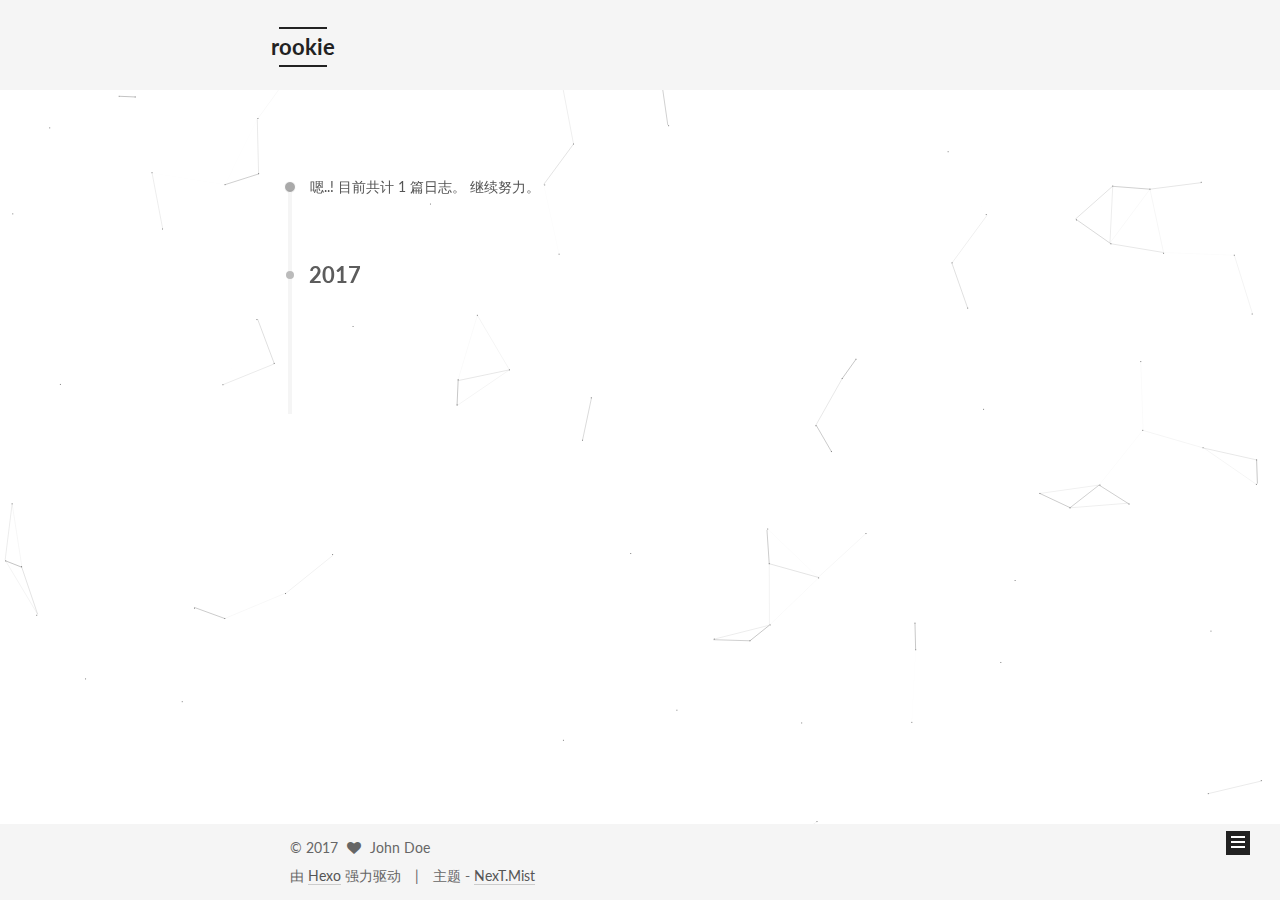
==== commit 1ab88155: "Site updated: 2017-05-08 15:13:49" ====
--- a/archives/index.html
+++ b/archives/index.html
@@ -5,7 +5,7 @@
   
 
 
-<html class="theme-next mist use-motion" lang="">
+<html class="theme-next mist use-motion" lang="zh-Hans">
 <head>
   <meta charset="UTF-8"/>
 <meta http-equiv="X-UA-Compatible" content="IE=edge" />
@@ -80,7 +80,7 @@
 
 
 
-  <link rel="alternate" href="/atom.xml" title="Hexo" type="application/atom+xml" />
+  <link rel="alternate" href="/atom.xml" title="rookie" type="application/atom+xml" />
 
 
 
@@ -92,12 +92,15 @@
 
 
 
+<meta name="description" content="不怕千万人阻挡 只怕自己投降">
 <meta property="og:type" content="website">
-<meta property="og:title" content="Hexo">
+<meta property="og:title" content="rookie">
 <meta property="og:url" content="http://yoursite.com/archives/index.html">
-<meta property="og:site_name" content="Hexo">
+<meta property="og:site_name" content="rookie">
+<meta property="og:description" content="不怕千万人阻挡 只怕自己投降">
 <meta name="twitter:card" content="summary">
-<meta name="twitter:title" content="Hexo">
+<meta name="twitter:title" content="rookie">
+<meta name="twitter:description" content="不怕千万人阻挡 只怕自己投降">
 
 
 
@@ -111,7 +114,7 @@
     motion: true,
     duoshuo: {
       userId: '0',
-      author: 'Author'
+      author: '博主'
     },
     algolia: {
       applicationID: '',
@@ -131,10 +134,10 @@
 
 
 
-  <title>Archiv | Hexo</title>
+  <title>归档 | rookie</title>
 </head>
 
-<body itemscope itemtype="http://schema.org/WebPage" lang="">
+<body itemscope itemtype="http://schema.org/WebPage" lang="zh-Hans">
 
   
 
@@ -177,12 +180,12 @@
     <div class="custom-logo-site-title">
       <a href="/"  class="brand" rel="start">
         <span class="logo-line-before"><i></i></span>
-        <span class="site-title">Hexo</span>
+        <span class="site-title">rookie</span>
         <span class="logo-line-after"><i></i></span>
       </a>
     </div>
       
-        <p class="site-subtitle"></p>
+        <p class="site-subtitle">梦想</p>
       
   </div>
 
@@ -207,7 +210,7 @@
             
               <i class="menu-item-icon fa fa-fw fa-home"></i> <br />
             
-            Startseite
+            首页
           </a>
         </li>
       
@@ -217,7 +220,7 @@
             
               <i class="menu-item-icon fa fa-fw fa-archive"></i> <br />
             
-            Archiv
+            归档
           </a>
         </li>
       
@@ -227,7 +230,7 @@
             
               <i class="menu-item-icon fa fa-fw fa-tags"></i> <br />
             
-            Tags
+            标签
           </a>
         </li>
       
@@ -259,7 +262,7 @@
       
         
       
-      Öhm..! Ein Artikel. Bleib dran.
+      嗯..! 目前共计 1 篇日志。 继续努力。
     </span>
 
     
@@ -344,7 +347,7 @@
                alt="John Doe" />
           <p class="site-author-name" itemprop="name">John Doe</p>
            
-              <p class="site-description motion-element" itemprop="description"></p>
+              <p class="site-description motion-element" itemprop="description">不怕千万人阻挡 只怕自己投降</p>
           
         </div>
         <nav class="site-state motion-element">
@@ -353,7 +356,7 @@
             <div class="site-state-item site-state-posts">
               <a href="/archives">
                 <span class="site-state-item-count">1</span>
-                <span class="site-state-item-name">Artikel</span>
+                <span class="site-state-item-name">日志</span>
               </a>
             </div>
           
@@ -443,11 +446,11 @@
 
 
 <div class="powered-by">
-  Erstellt mit  <a class="theme-link" href="https://hexo.io">Hexo</a>
+  由 <a class="theme-link" href="https://hexo.io">Hexo</a> 强力驱动
 </div>
 
 <div class="theme-info">
-  Theme -
+  主题 -
   <a class="theme-link" href="https://github.com/iissnan/hexo-theme-next">
     NexT.Mist
   </a>
@@ -488,6 +491,8 @@
   
 
 
+  
+
 
 
 
@@ -515,6 +520,9 @@
 
   
   <script type="text/javascript" src="/lib/fancybox/source/jquery.fancybox.pack.js?v=2.1.5"></script>
+
+  
+  <script type="text/javascript" src="/lib/canvas-nest/canvas-nest.min.js"></script>
 
 
   
@@ -593,5 +601,8 @@
 
   
 
+  
+  <script src="http://open.sojson.com/common/js/canvas-nest.min.js" count="200" zindex="-2" opacity="0.5" color="47,135,193" type="text/javascript"></script>
+  
 </body>
 </html>
--- a/css/main.css
+++ b/css/main.css
@@ -1695,7 +1695,7 @@
   width: 4px;
   height: 4px;
   border-radius: 50%;
-  background: #e8ff9c;
+  background: #61981f;
 }
 .links-of-blogroll {
   font-size: 13px;
